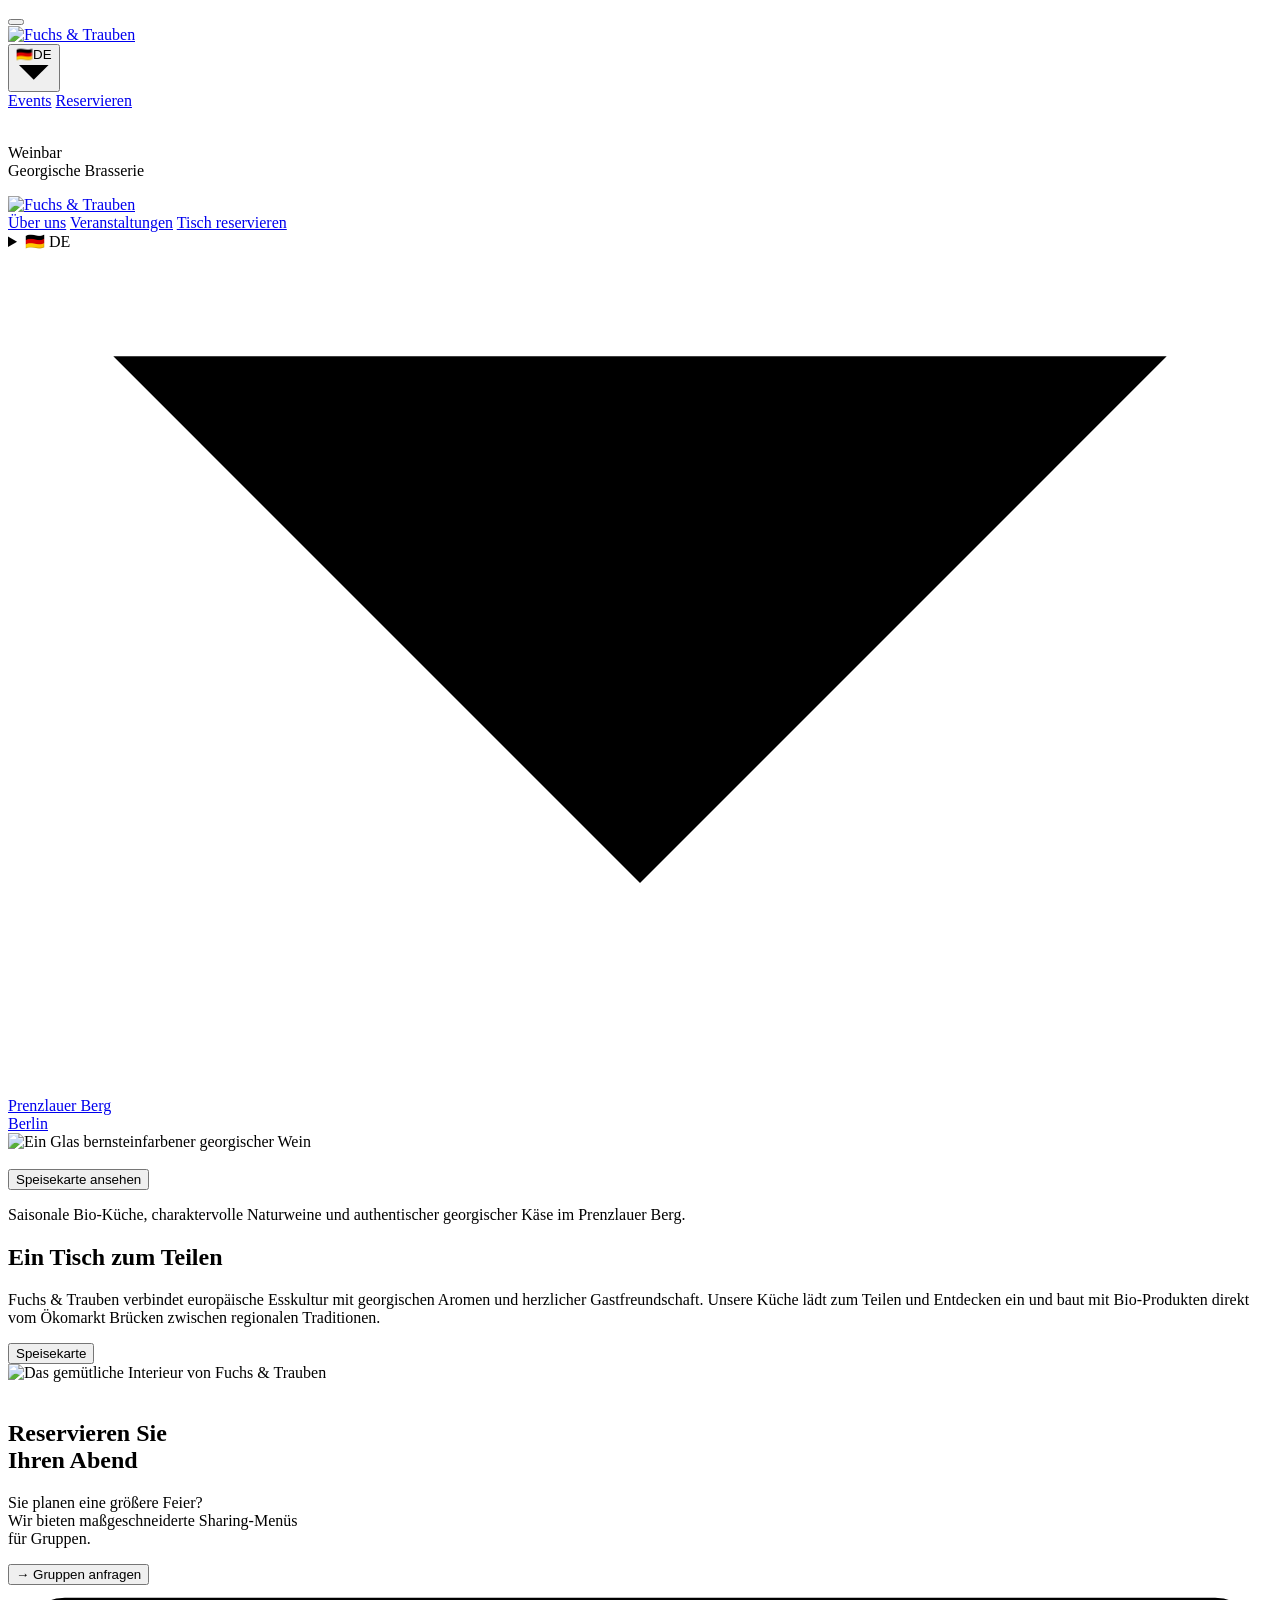
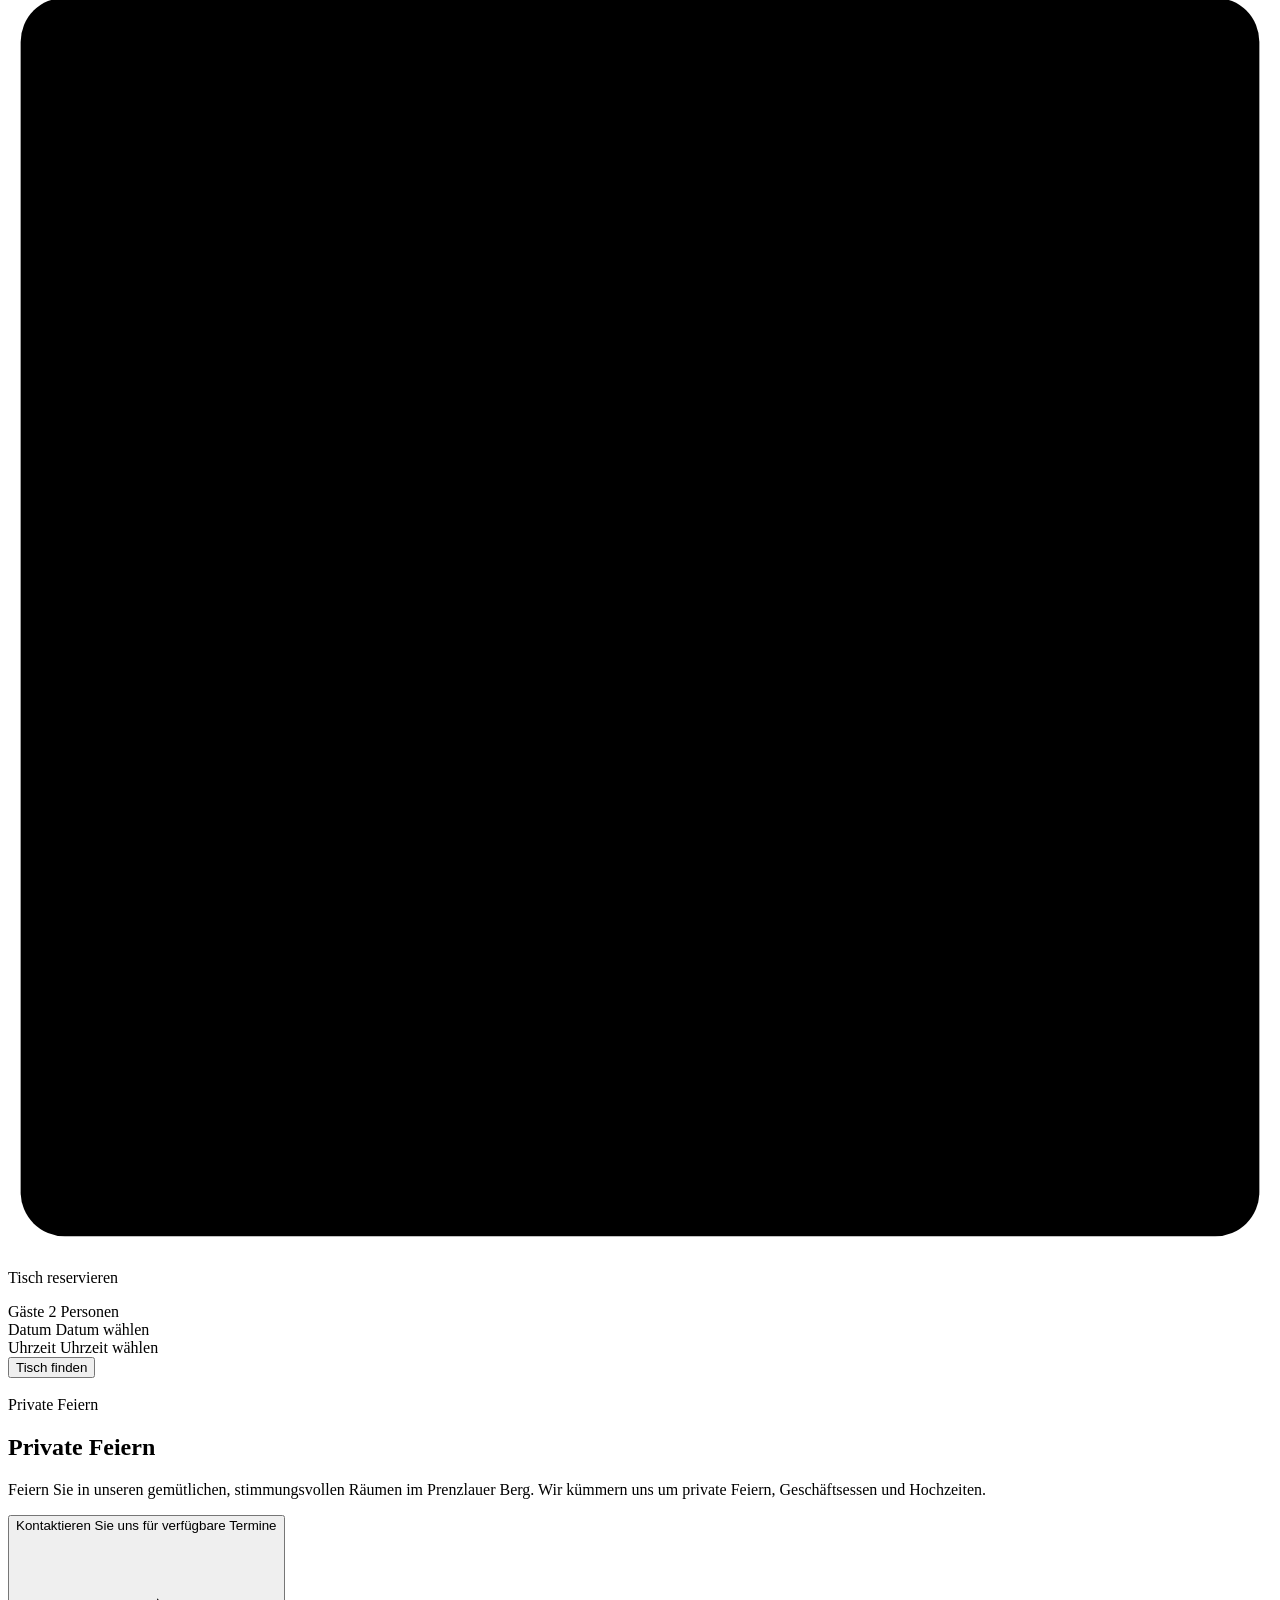
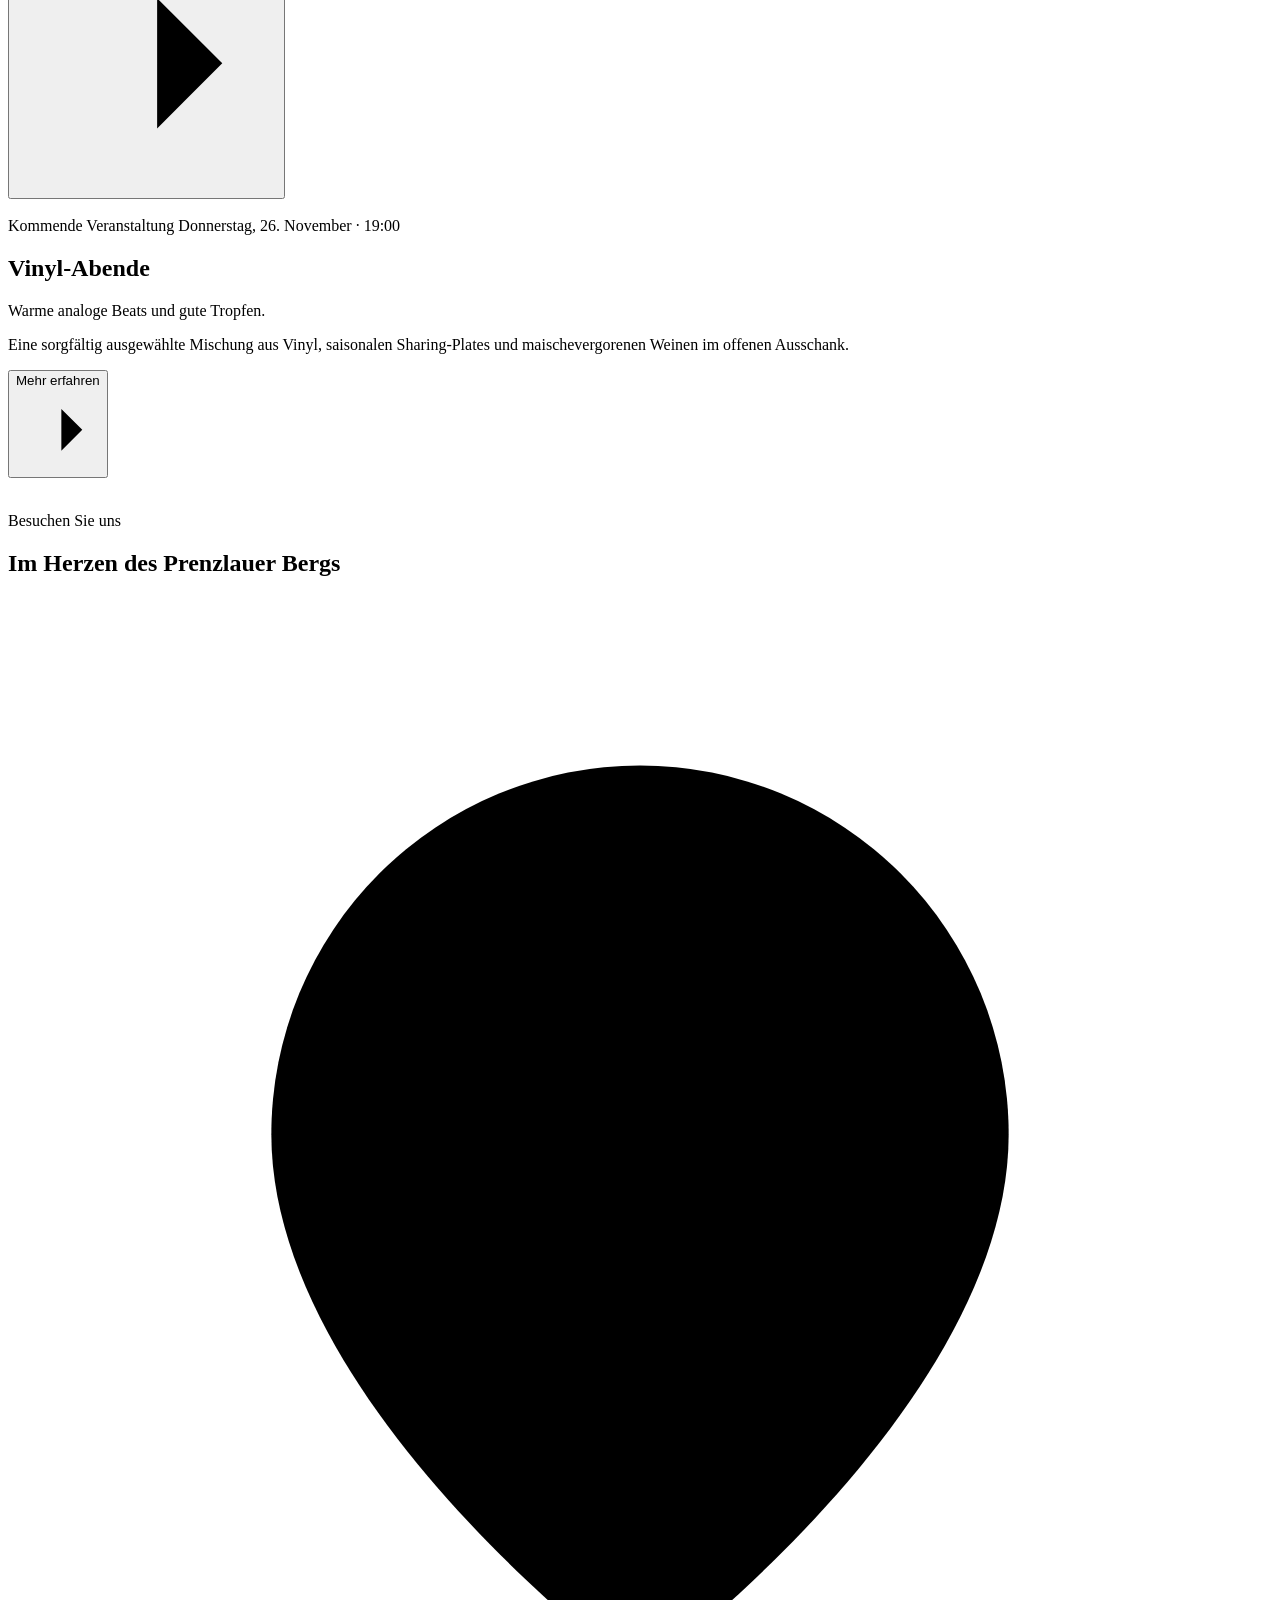
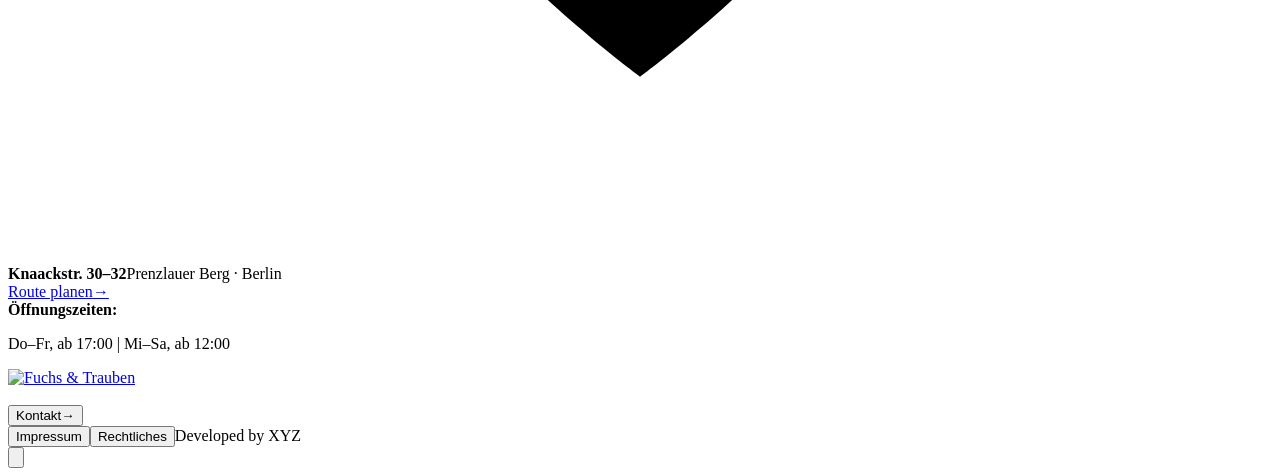
==== index.html @ 7c3573a8 "Deploy website" ====
<!DOCTYPE html><html lang="de"> <head><meta charset="utf-8"><meta name="viewport" content="width=device-width, initial-scale=1"><meta name="theme-color" content="#eeebe6"><meta name="description" content="Saisonale Bio-Küche, charaktervolle Naturweine und authentischer georgischer Käse im Prenzlauer Berg."><link rel="preconnect" href="https://fonts.googleapis.com"><link rel="preconnect" href="https://fonts.gstatic.com" crossorigin="anonymous"><link href="https://fonts.googleapis.com/css2?family=Anton&display=swap" rel="stylesheet"><title>Fuchs &amp; Trauben · Weinbar &amp; Georgische Brasserie</title><link rel="stylesheet" href="/fuchsundtrauben-public/_astro/index.CfsB6QnK.css"></head> <body>  <nav class="primary-nav" aria-label="Hauptnavigation"> <div class="nav-inner"> <div class="desktop-nav-layout"> <div class="nav-social-slot" data-nav-social></div> <div class="nav-logo-slot desktop-nav-logo-slot" data-nav-logo-desktop></div> <div class="nav-actions-slot" data-nav-actions-desktop></div> </div> <div class="mobile-nav-controls"> <div class="mobile-nav-topbar"> <button class="menu-toggle" type="button" aria-label="Navigation öffnen oder schließen" aria-expanded="false" aria-controls="mobile-menu" data-menu-toggle> <span class="menu-toggle-lines" aria-hidden="true"><span></span><span></span><span></span></span> </button> <div class="nav-logo-slot mobile-nav-logo-slot"> <a class="brand mobile-static-brand" href="/fuchsundtrauben-public/" aria-label="Fuchs &#38; Trauben Startseite"><img src="/fuchsundtrauben-public/assets/logo header.png" alt="Fuchs & Trauben"></a> </div> <button class="mobile-language-trigger" type="button" aria-label="Sprache auswählen" aria-haspopup="dialog" aria-controls="language-dialog" data-language-open> <span class="language-flag" aria-hidden="true">🇩🇪</span><span>DE</span><svg viewBox="0 0 12 8" aria-hidden="true"><path d="m1 1 5 5 5-5"></path></svg> </button> </div> <div class="mobile-nav-ctas"> <a class="pill mobile-nav-cta" href="#events" data-mobile-events>Events</a> <a class="pill pill-filled mobile-nav-cta" href="#reserve" data-mobile-booking>Reservieren</a> </div> </div> </div> <div class="mobile-menu" id="mobile-menu" data-mobile-menu hidden> <a href="#about">Über uns</a> <button class="mobile-menu-menu-button" type="button" aria-haspopup="dialog" aria-controls="menu-dialog" data-menu-open>Speisekarte</button> <a href="#location">Anfahrt</a> <a href="#contact">Öffnungszeiten &amp; Kontakt</a> <div class="mobile-menu-socials" role="group" aria-label="Social Media"> <a href="https://www.instagram.com/fuchsundtrauben/" target="_blank" rel="noreferrer" aria-label="Instagram"><img src="/fuchsundtrauben-public/assets/instagram.png" alt=""></a> <a href="https://www.facebook.com/profile.php?id=61595240783443" target="_blank" rel="noreferrer" aria-label="Facebook"><img src="/fuchsundtrauben-public/assets/facebook.png" alt=""></a> </div> </div> </nav> <dialog class="language-dialog" id="language-dialog" data-language-dialog aria-labelledby="language-dialog-title"> <div class="language-dialog-heading"> <h2 id="language-dialog-title">Sprache auswählen</h2> <button class="language-dialog-close" type="button" aria-label="Schließen" data-language-close><svg viewBox="0 0 24 24" aria-hidden="true"><path d="m6 6 12 12M18 6 6 18"></path></svg></button> </div> <div class="language-dialog-options"> <a href="/fuchsundtrauben-public/" lang="de" aria-current="page"><span class="language-flag" aria-hidden="true">🇩🇪</span><span>Deutsch</span><span class="language-check" aria-hidden="true">✓</span></a><a href="/fuchsundtrauben-public/en/" lang="en"><span class="language-flag" aria-hidden="true">🇬🇧</span><span>English</span></a> </div> </dialog> <dialog class="menu-dialog" id="menu-dialog" data-menu-dialog aria-labelledby="menu-dialog-title"> <div class="menu-dialog-heading"> <h2 id="menu-dialog-title">Unsere Speisekarte</h2> <button class="language-dialog-close" type="button" aria-label="Schließen" data-menu-close><svg viewBox="0 0 24 24" aria-hidden="true"><path d="m6 6 12 12M18 6 6 18"></path></svg></button> </div> <iframe class="menu-pdf" src="/fuchsundtrauben-public/assets/menu.pdf#toolbar=0&#38;navpanes=0&#38;view=Fit" title="Unsere Speisekarte"></iframe> </dialog> <dialog class="reservation-dialog contact-dialog" id="contact-dialog" data-contact-dialog aria-labelledby="contact-dialog-title"> <div class="reservation-dialog-heading"> <h2 id="contact-dialog-title">Kontakt aufnehmen</h2> <button class="language-dialog-close" type="button" aria-label="Schließen" data-contact-close><svg viewBox="0 0 24 24" aria-hidden="true"><path d="m6 6 12 12M18 6 6 18"></path></svg></button> </div> <div class="contact-options"> <a class="contact-option contact-option-whatsapp" href="https://wa.me/490000000000" target="_blank" rel="noreferrer" aria-label="WhatsApp — Direkt eine Nachricht senden"> <span class="contact-option-icon" aria-hidden="true"><svg viewBox="0 0 24 24"><path class="whatsapp-glyph-bubble" d="M20.4 11.7a8.4 8.4 0 0 1-12.2 7.5L4 20.3l1.2-4A8.4 8.4 0 1 1 20.4 11.7Z"></path><path class="whatsapp-glyph-phone" transform="translate(1.2 0)" d="M9.1 8.2c-.35-.42-1-.45-1.38-.07l-.61.61c-.47.47-.6 1.18-.41 1.81.82 2.72 2.96 4.86 5.68 5.68.63.19 1.34.06 1.81-.41l.61-.61c.38-.38.35-1.03-.07-1.38l-1.24-1.03c-.36-.3-.89-.28-1.23.05l-.73.73a6.3 6.3 0 0 1-2.18-2.18l.73-.73c.33-.34.35-.87.05-1.23L9.1 8.2Z"></path></svg></span> <span class="contact-option-copy"><strong>WhatsApp</strong><small>Direkt eine Nachricht senden</small></span> <span class="contact-option-arrow" aria-hidden="true">→</span> </a> <a class="contact-option contact-option-email" href="mailto:info@fuchsundtrauben.net?subject=Website-Anfrage%20%C2%B7%20Fuchs%20%26%20Trauben"> <span class="contact-option-icon" aria-hidden="true"><svg viewBox="0 0 24 24"><rect x="3.25" y="5.25" width="17.5" height="13.5" rx="1.5"></rect><path d="m4.5 7 7.5 6 7.5-6"></path></svg></span> <span class="contact-option-copy"><strong>E-Mail schreiben</strong><small>info@fuchsundtrauben.net</small></span> <span class="contact-option-arrow" aria-hidden="true">→</span> </a> <a class="contact-option contact-option-messenger" href="https://m.me/61595240783443" target="_blank" rel="noreferrer" aria-label="Messenger"> <span class="contact-option-icon" aria-hidden="true"><svg viewBox="0 0 24 24"><path d="M12 3.5c-4.7 0-8.5 3.1-8.5 7.5 0 2.3 1.2 4.4 3.2 5.8v4.2l3.7-2c.5.1 1.1.2 1.6.2 4.7 0 8.5-3.1 8.5-7.5s-3.8-8.2-8.5-8.2Z"></path><path d="m7.5 13 3.1-3.3 2.1 1.6 3.8-2.1-3.1 3.3-2.1-1.6-3.8 2.1Z"></path></svg></span> <span class="contact-option-copy"><strong>Messenger</strong><small>Nachricht über Facebook</small></span> <span class="contact-option-arrow" aria-hidden="true">→</span> </a> </div> </dialog> <dialog class="reservation-dialog booking-dialog" id="booking-dialog" data-booking-dialog aria-labelledby="booking-dialog-title"> <div class="reservation-dialog-heading"> <h2 id="booking-dialog-title">Tisch reservieren</h2> <button class="language-dialog-close" type="button" aria-label="Schließen" data-booking-close><svg viewBox="0 0 24 24" aria-hidden="true"><path d="m6 6 12 12M18 6 6 18"></path></svg></button> </div> <div class="booking-embed-placeholder"><p>Die Online-Buchung über DISH Reservation wird hier eingebunden, sobald der Zugang vorliegt.</p></div> </dialog> <dialog class="reservation-dialog legal-dialog" id="imprint-dialog" data-imprint-dialog aria-labelledby="imprint-dialog-title"> <div class="reservation-dialog-heading"> <h2 id="imprint-dialog-title">Impressum</h2> <button class="language-dialog-close" type="button" aria-label="Schließen" data-imprint-close><svg viewBox="0 0 24 24" aria-hidden="true"><path d="m6 6 12 12M18 6 6 18"></path></svg></button> </div> <div class="legal-dialog-content"><p>Fuchs &amp; Trauben · Knaackstraße 30–32 · Prenzlauer Berg · Berlin · info@fuchsundtrauben.net. Angaben zu Betreiber, Rechtsform und Vertretungsberechtigten müssen vor Veröffentlichung ergänzt werden.</p></div> </dialog> <dialog class="reservation-dialog legal-dialog" id="privacy-dialog" data-privacy-dialog aria-labelledby="privacy-dialog-title"> <div class="reservation-dialog-heading"> <h2 id="privacy-dialog-title">Datenschutzhinweise</h2> <button class="language-dialog-close" type="button" aria-label="Schließen" data-privacy-close><svg viewBox="0 0 24 24" aria-hidden="true"><path d="m6 6 12 12M18 6 6 18"></path></svg></button> </div> <div class="legal-dialog-content"><p>Diese Datenschutzhinweise sind noch nicht vollständig. Vor Veröffentlichung müssen die tatsächlichen Angaben zu Hosting, Server-Protokollen, Kontaktmöglichkeiten, Speicherdauer und Empfängern ergänzt werden.</p></div> </dialog> <dialog class="reservation-dialog event-dialog" id="vinyl-dialog" data-vinyl-dialog aria-labelledby="vinyl-dialog-title"> <div class="reservation-dialog-heading"> <h2 id="vinyl-dialog-title">Vinyl-Abende</h2> <button class="language-dialog-close" type="button" aria-label="Schließen" data-vinyl-close><svg viewBox="0 0 24 24" aria-hidden="true"><path d="m6 6 12 12M18 6 6 18"></path></svg></button> </div> <div class="event-dialog-content"> <div class="event-gallery" data-event-gallery role="region" aria-label="Eventfotos"> <div class="event-gallery-track" data-event-gallery-track> <div class="event-gallery-slide" data-event-slide><img src="/fuchsundtrauben-public/assets/vinyl.png" alt="Vinyl-Abende 1"></div><div class="event-gallery-slide" data-event-slide><img src="/fuchsundtrauben-public/assets/vinyl.png" alt="Vinyl-Abende 2"></div><div class="event-gallery-slide" data-event-slide><img src="/fuchsundtrauben-public/assets/vinyl.png" alt="Vinyl-Abende 3"></div> </div> <button class="event-gallery-arrow event-gallery-previous" type="button" aria-label="Vorheriges Foto" data-gallery-previous><svg viewBox="0 0 24 24" aria-hidden="true"><path d="m15 5-7 7 7 7"></path></svg></button> <button class="event-gallery-arrow event-gallery-next" type="button" aria-label="Nächstes Foto" data-gallery-next><svg viewBox="0 0 24 24" aria-hidden="true"><path d="m9 5 7 7-7 7"></path></svg></button> <div class="event-gallery-dots" role="group" aria-label="Eventfotos"> <button type="button" aria-label="Eventfotos 1" aria-current="true" data-gallery-dot="0"></button><button type="button" aria-label="Eventfotos 2" aria-current="false" data-gallery-dot="1"></button><button type="button" aria-label="Eventfotos 3" aria-current="false" data-gallery-dot="2"></button> </div> </div> <div class="event-dialog-copy"><p class="event-kicker">Warme analoge Beats und gute Tropfen.</p><p class="event-dialog-date">Donnerstag, 26. November · 19:00</p><p>Eine sorgfältig ausgewählte Mischung aus Vinyl, saisonalen Sharing-Plates und maischevergorenen Weinen im offenen Ausschank.</p><p>Ein Abend mit Schallplatten, georgischer Gastfreundschaft und saisonalen Gerichten.</p></div> </div> </dialog><header class="site-header"> <div class="header-social"> <div class="social-links" data-social-links> <a href="https://www.instagram.com/fuchsundtrauben/" target="_blank" rel="noreferrer" aria-label="Instagram"><img src="/fuchsundtrauben-public/assets/instagram.png" alt=""></a> <a href="https://www.facebook.com/profile.php?id=61595240783443" target="_blank" rel="noreferrer" aria-label="Facebook"><img src="/fuchsundtrauben-public/assets/facebook.png" alt=""></a> </div> <p>Weinbar<br>Georgische Brasserie</p> </div> <div class="brand-home-slot" data-brand-home> <a class="brand" href="/fuchsundtrauben-public/" aria-label="Fuchs &#38; Trauben Startseite" data-moving-logo><img src="/fuchsundtrauben-public/assets/logo header.png" alt="Fuchs & Trauben"></a> </div> <div class="header-nav-actions" data-header-actions> <div class="desktop-nav-links"> <a class="pill" href="#about">Über uns</a> <a class="pill" href="#events">Veranstaltungen</a> <a class="pill pill-filled" href="#reserve">Tisch reservieren</a> </div> <details class="language-dropdown" data-language-dropdown> <summary aria-label="Sprache auswählen"> <span class="language-flag" aria-hidden="true">🇩🇪</span> <span>DE</span> <svg viewBox="0 0 12 8" aria-hidden="true"><path d="m1 1 5 5 5-5"></path></svg> </summary> <div class="language-dropdown-menu"> <a href="/fuchsundtrauben-public/" lang="de" aria-current="page"><span class="language-flag" aria-hidden="true">🇩🇪</span><span>Deutsch</span><span class="language-check" aria-hidden="true">✓</span></a><a href="/fuchsundtrauben-public/en/" lang="en"><span class="language-flag" aria-hidden="true">🇬🇧</span><span>English</span></a> </div> </details> </div> <a class="header-address" href="#location" aria-label="Anfahrt">Prenzlauer Berg<br>Berlin</a> </header> <main> <section class="hero" aria-label="Ein Glas georgischer Wein"> <img class="hero-photo" src="/fuchsundtrauben-public/assets/wine-header.gif" alt="Ein Glas bernsteinfarbener georgischer Wein"> <div class="hero-mark" data-hero-mark aria-hidden="true"><img src="/fuchsundtrauben-public/assets/fuchs.gif" alt=""></div> <div class="hero-content" data-hero-content> <button class="hero-menu-link" type="button" aria-haspopup="dialog" aria-controls="menu-dialog" data-menu-open>Speisekarte ansehen</button> </div> </section> <section class="intro section-wrap" id="about" data-intro> <div class="intro-copy" data-intro-copy><p class="eyebrow">Saisonale Bio-Küche, charaktervolle Naturweine und authentischer georgischer Käse im Prenzlauer Berg.</p><h1>Ein Tisch zum Teilen</h1><p>Fuchs &amp; Trauben verbindet europäische Esskultur mit georgischen Aromen und herzlicher Gastfreundschaft. Unsere Küche lädt zum Teilen und Entdecken ein und baut mit Bio-Produkten direkt vom Ökomarkt Brücken zwischen regionalen Traditionen.</p><button class="pill download" type="button" aria-haspopup="dialog" aria-controls="menu-dialog" data-menu-open><img src="/fuchsundtrauben-public/assets/download.png" alt="">Speisekarte</button></div> <div class="intro-photo-frame"><img class="intro-photo" data-intro-photo src="/fuchsundtrauben-public/assets/photo2.png" alt="Das gemütliche Interieur von Fuchs &#38; Trauben"></div> </section> <section class="reservation section-wrap" id="reserve" data-reservation> <div class="reserve-copy" data-reserve-copy><img class="ornament" data-paint-ornament src="/fuchsundtrauben-public/assets/ornament.png" alt=""><h2>Reservieren Sie<br>Ihren Abend</h2><p>Sie planen eine größere Feier?<br>Wir bieten maßgeschneiderte Sharing-Menüs<br>für Gruppen.</p><button class="group-enquiry" type="button" aria-haspopup="dialog" aria-controls="contact-dialog" data-contact-open>→ Gruppen anfragen</button><img class="ornament" data-paint-ornament src="/fuchsundtrauben-public/assets/ornament.png" alt=""></div> <div class="reserve-card" data-reserve-card> <svg class="reserve-card-outline" viewBox="0 0 100 100" preserveAspectRatio="none" aria-hidden="true"><rect x="1" y="1" width="98" height="98" rx="3.5" pathLength="100" data-reserve-outline></rect></svg> <p>Tisch reservieren</p><div class="booking-row"><span>Gäste</span><span><img src="/fuchsundtrauben-public/assets/guests.png" alt=""> 2 Personen</span></div><div class="booking-row"><span>Datum</span><span><img src="/fuchsundtrauben-public/assets/calendar.png" alt=""> Datum wählen</span></div><div class="booking-row"><span>Uhrzeit</span><span><img src="/fuchsundtrauben-public/assets/time.png" alt=""> Uhrzeit wählen</span></div><button class="pill pill-filled reservation-action" type="button" aria-haspopup="dialog" aria-controls="booking-dialog" data-booking-open>Tisch finden</button> </div> </section> <section class="events" id="events"> <article class="event-card event-card-private" data-event-card> <img class="event-image" data-event-image src="/fuchsundtrauben-public/assets/private events.png" alt=""> <div class="event-copy" data-event-copy> <div class="event-meta"> <span class="event-kind">Private Feiern</span>  </div> <h2>Private Feiern</h2>  <p class="event-description">Feiern Sie in unseren gemütlichen, stimmungsvollen Räumen im Prenzlauer Berg. Wir kümmern uns um private Feiern, Geschäftsessen und Hochzeiten.</p> <button class="event-card-action" type="button" aria-haspopup="dialog" aria-controls="contact-dialog" data-contact-open>Kontaktieren Sie uns für verfügbare Termine<span aria-hidden="true"><svg viewBox="0 0 24 24"><path d="M4 12h15m-6-6 6 6-6 6"></path></svg></span></button> </div> </article><article class="event-card event-card-upcoming" data-event-card> <img class="event-image" data-event-image src="/fuchsundtrauben-public/assets/vinyl.png" alt=""> <div class="event-copy" data-event-copy> <div class="event-meta"> <span class="event-kind">Kommende Veranstaltung</span> <span class="event-date">Donnerstag, 26. November · 19:00</span> </div> <h2>Vinyl-Abende</h2> <p class="event-subtitle">Warme analoge Beats und gute Tropfen.</p> <p class="event-description">Eine sorgfältig ausgewählte Mischung aus Vinyl, saisonalen Sharing-Plates und maischevergorenen Weinen im offenen Ausschank.</p> <button class="event-card-action" type="button" aria-haspopup="dialog" aria-controls="vinyl-dialog" data-vinyl-open>Mehr erfahren<span aria-hidden="true"><svg viewBox="0 0 24 24"><path d="M4 12h15m-6-6 6 6-6 6"></path></svg></span></button> </div> </article> </section> <div class="ornament-divider-wrap" aria-hidden="true"> <img class="ornament ornament-divider" data-paint-divider src="/fuchsundtrauben-public/assets/ornament.png" alt=""> </div> <section class="location section-wrap" id="location" data-location> <div class="location-copy" data-location-copy> <p class="eyebrow">Besuchen Sie uns</p> <h2>Im Herzen des Prenzlauer Bergs</h2> </div> <div class="location-card" data-location-card> <span class="location-symbol" aria-hidden="true"><svg viewBox="0 0 24 24"><path d="M19 10.2c0 5.2-7 10.3-7 10.3S5 15.4 5 10.2a7 7 0 1 1 14 0Z"></path><circle cx="12" cy="10" r="2.3"></circle></svg></span> <div class="location-address"><strong>Knaackstr. 30–32</strong><span>Prenzlauer Berg · Berlin</span></div> <a class="pill pill-filled location-directions" href="https://maps.app.goo.gl/gK7LkXh8uoHHVjGL7" target="_blank" rel="noreferrer">Route planen<span aria-hidden="true">→</span></a> </div> </section> </main> <footer id="contact"> <div class="footer-hours"><strong>Öffnungszeiten:</strong><p>Do–Fr, ab 17:00 | Mi–Sa, ab 12:00</p></div> <a class="footer-brand" href="/fuchsundtrauben-public/" aria-label="Fuchs &#38; Trauben Startseite"><img src="/fuchsundtrauben-public/assets/logo footer.png" alt="Fuchs & Trauben"></a> <div class="footer-social-contact"><div><a href="https://www.instagram.com/fuchsundtrauben/" target="_blank" rel="noreferrer" aria-label="Instagram"><img src="/fuchsundtrauben-public/assets/instagram.png" alt=""></a><a href="https://www.facebook.com/profile.php?id=61595240783443" target="_blank" rel="noreferrer" aria-label="Facebook"><img src="/fuchsundtrauben-public/assets/facebook.png" alt=""></a></div><button class="footer-contact-link" type="button" aria-haspopup="dialog" aria-controls="contact-dialog" data-contact-open>Kontakt<span aria-hidden="true">→</span></button></div> <div class="footer-legal"><button type="button" data-imprint-open>Impressum</button><button type="button" data-privacy-open>Rechtliches</button><span>Developed by XYZ</span></div> </footer> <button class="floating-contact" type="button" aria-label="Kontakt aufnehmen" title="Kontakt aufnehmen" aria-haspopup="dialog" aria-controls="contact-dialog" data-contact-open data-floating-contact> <svg viewBox="0 0 24 24" aria-hidden="true"><path d="M20.5 11.5a8.4 8.4 0 0 1-12.2 7.3L4 20l1.2-4A8.4 8.4 0 1 1 20.5 11.5Z"></path><path d="M8 11.5h.01M12 11.5h.01M16 11.5h.01"></path></svg> </button> <script type="module" src="/fuchsundtrauben-public/_astro/HomePage.astro_astro_type_script_index_0_lang.Dm-VnGla.js"></script>  <script type="module" src="/fuchsundtrauben-public/_astro/BaseLayout.astro_astro_type_script_index_0_lang.DtLkhBNC.js"></script> </body> </html>
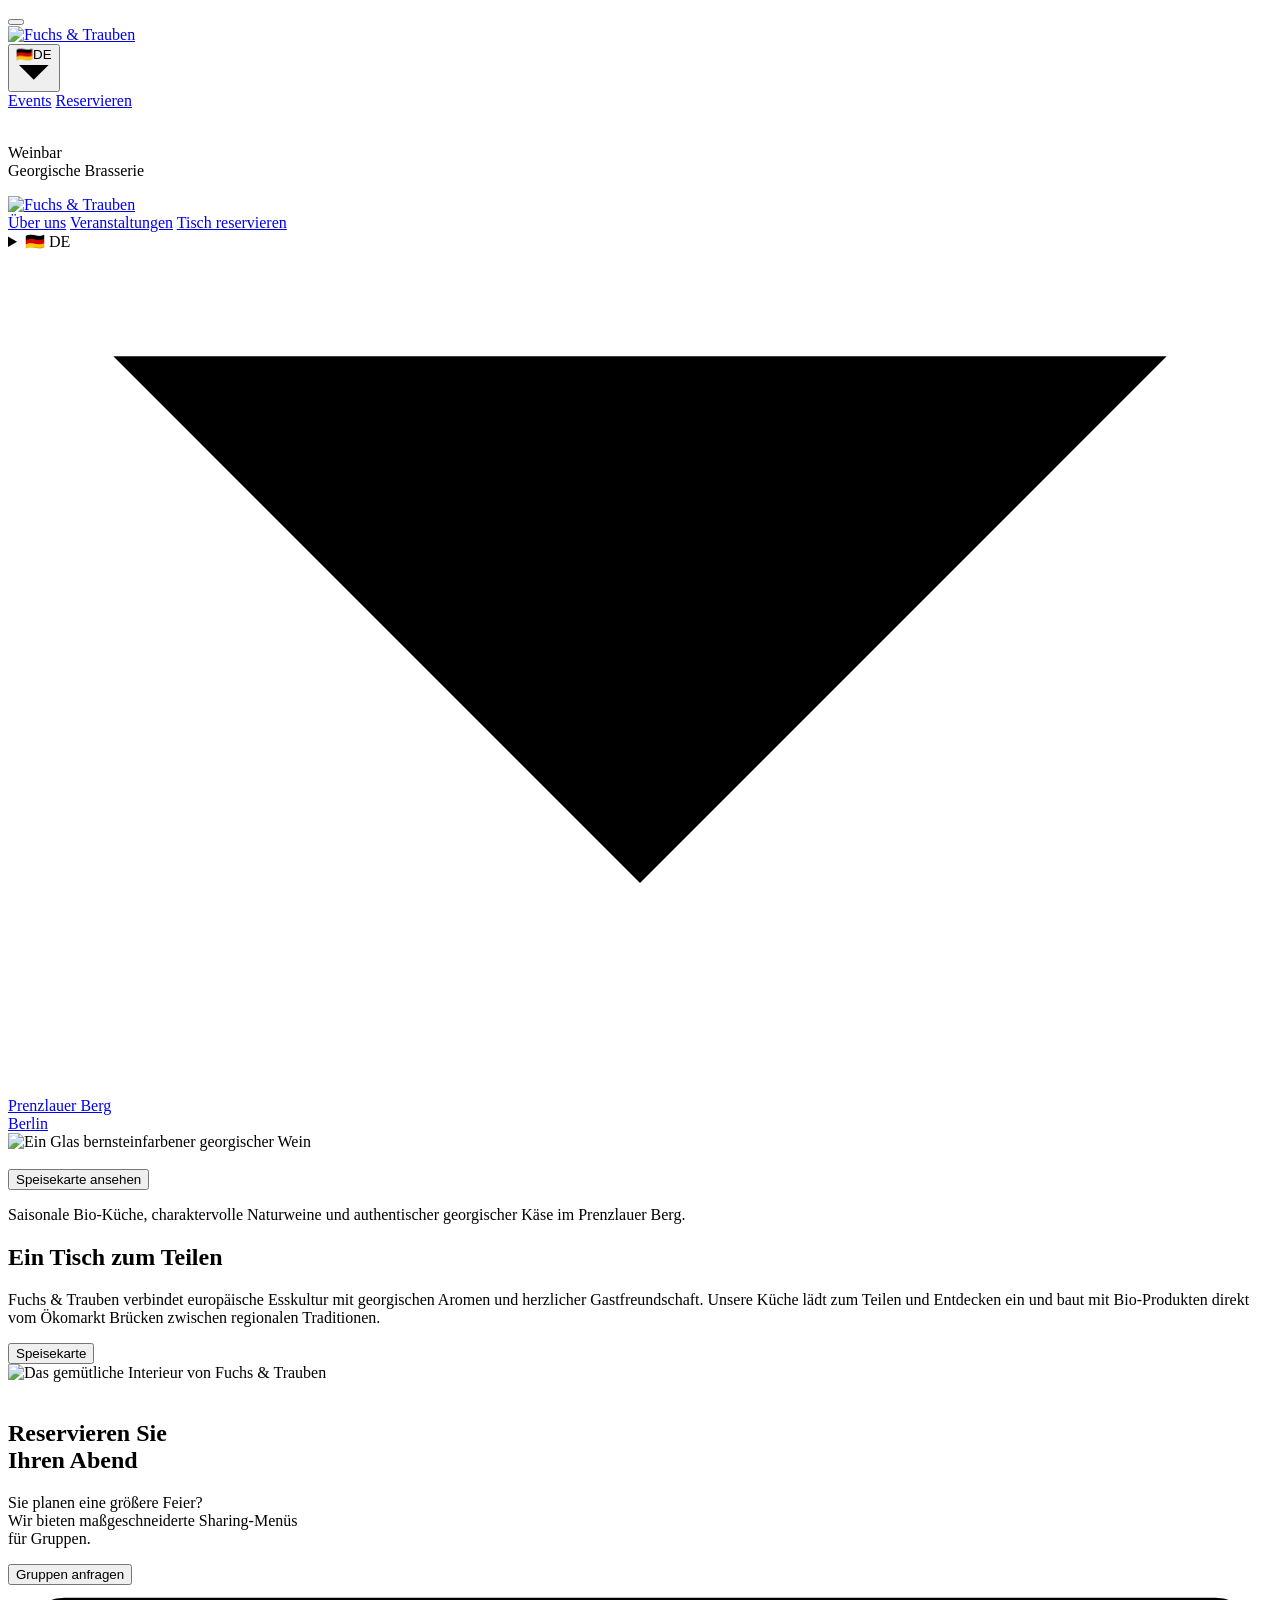
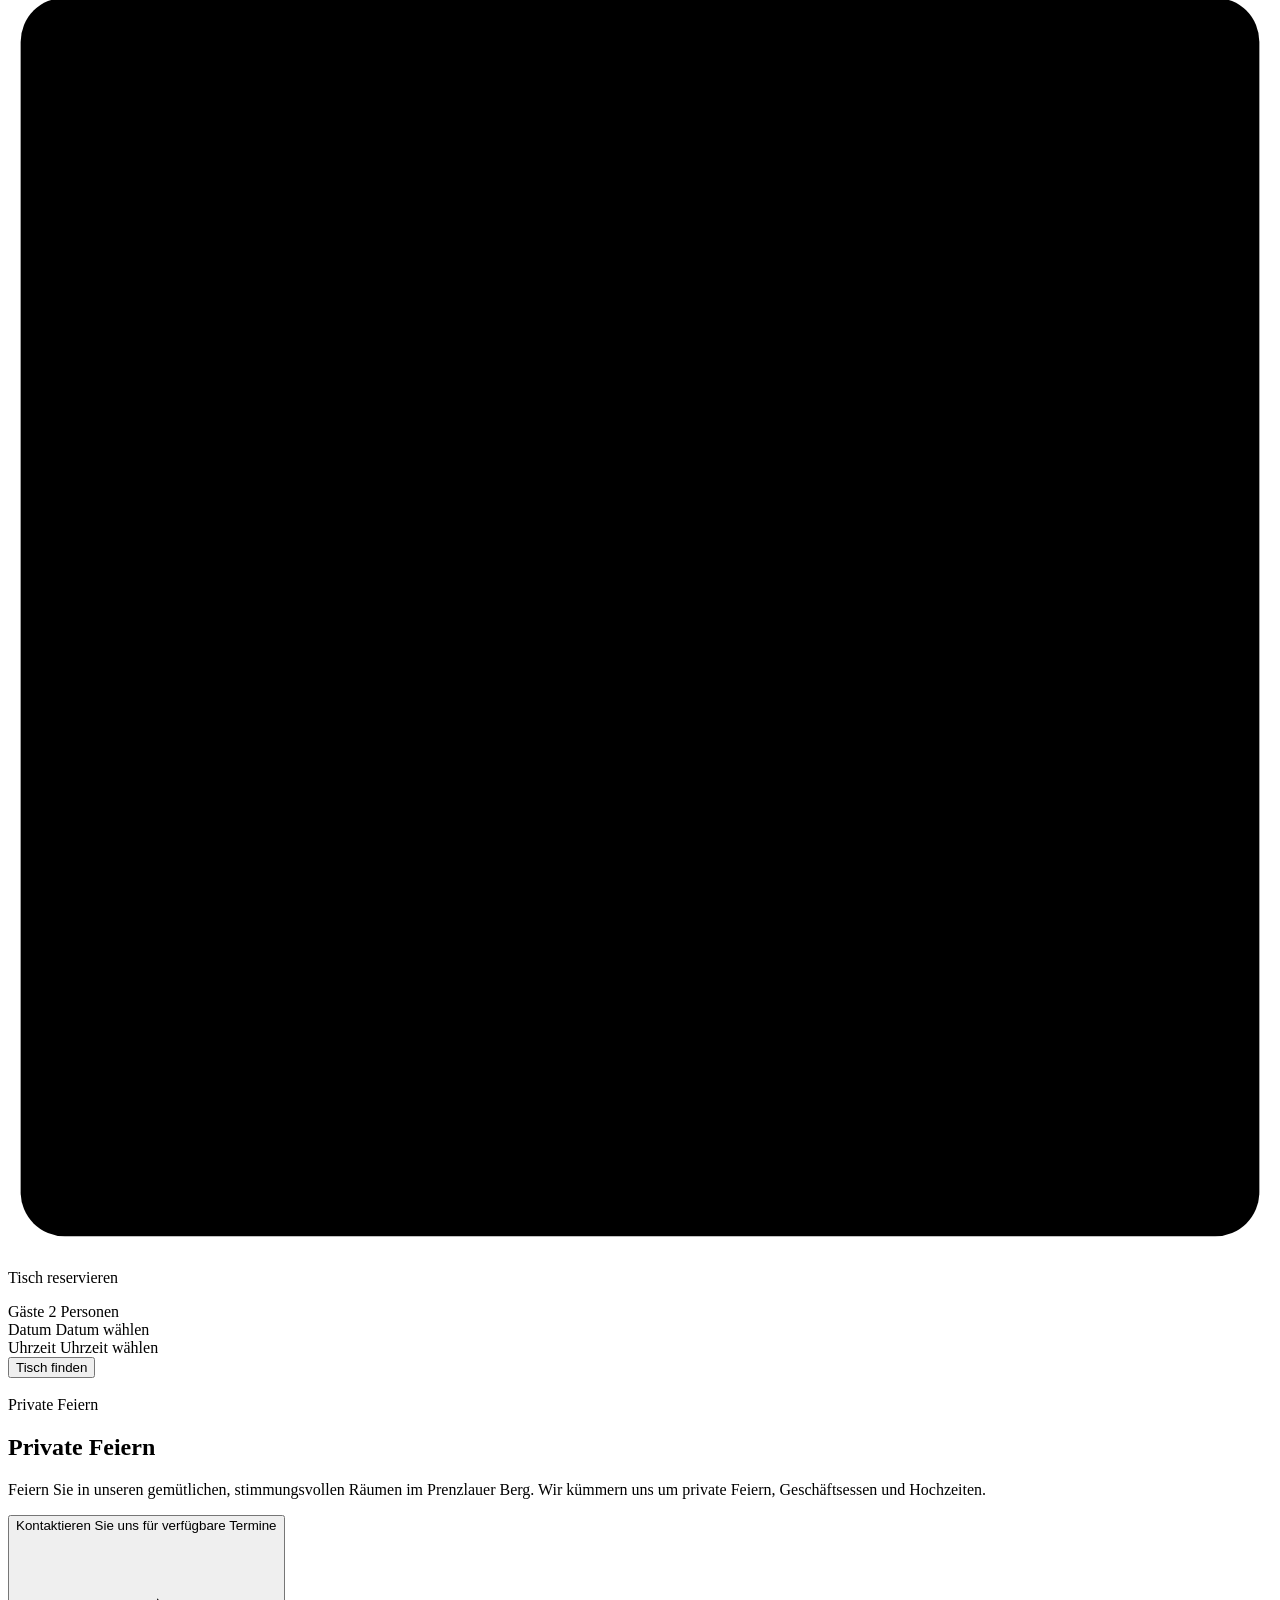
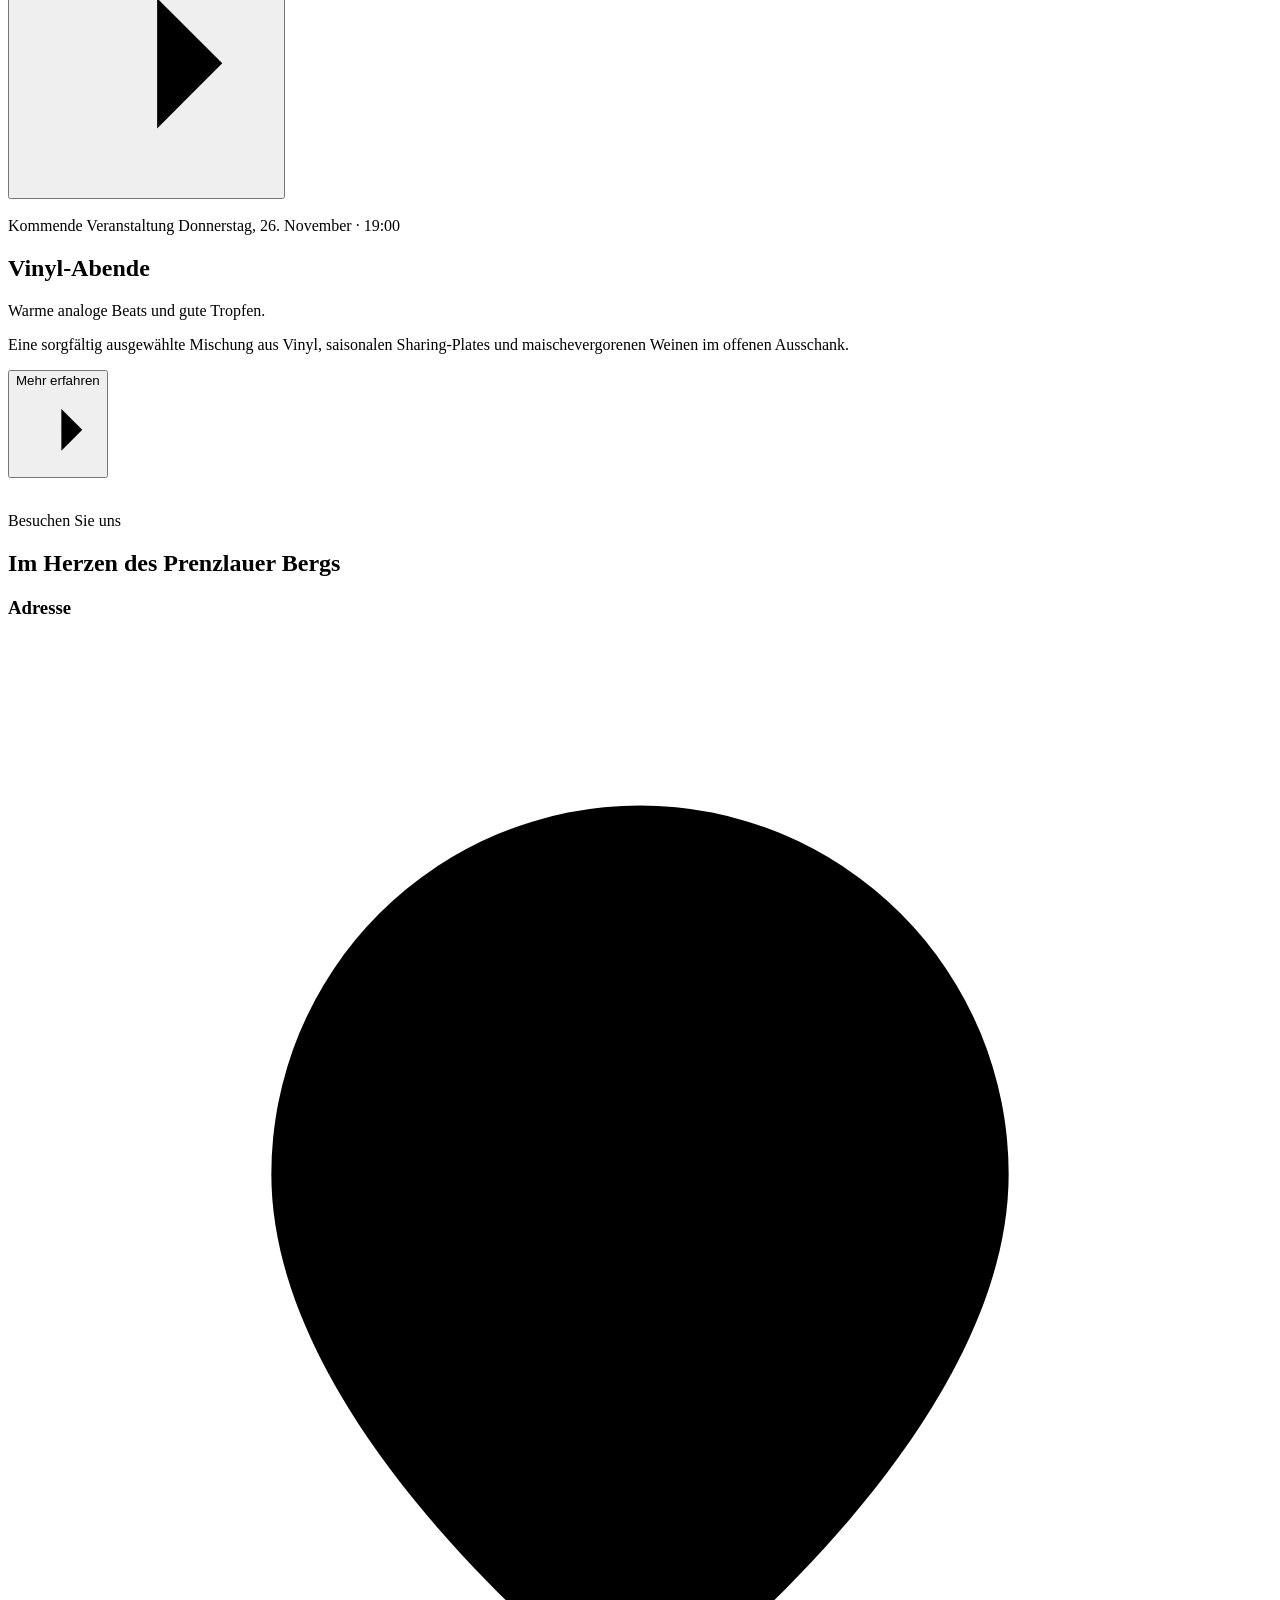
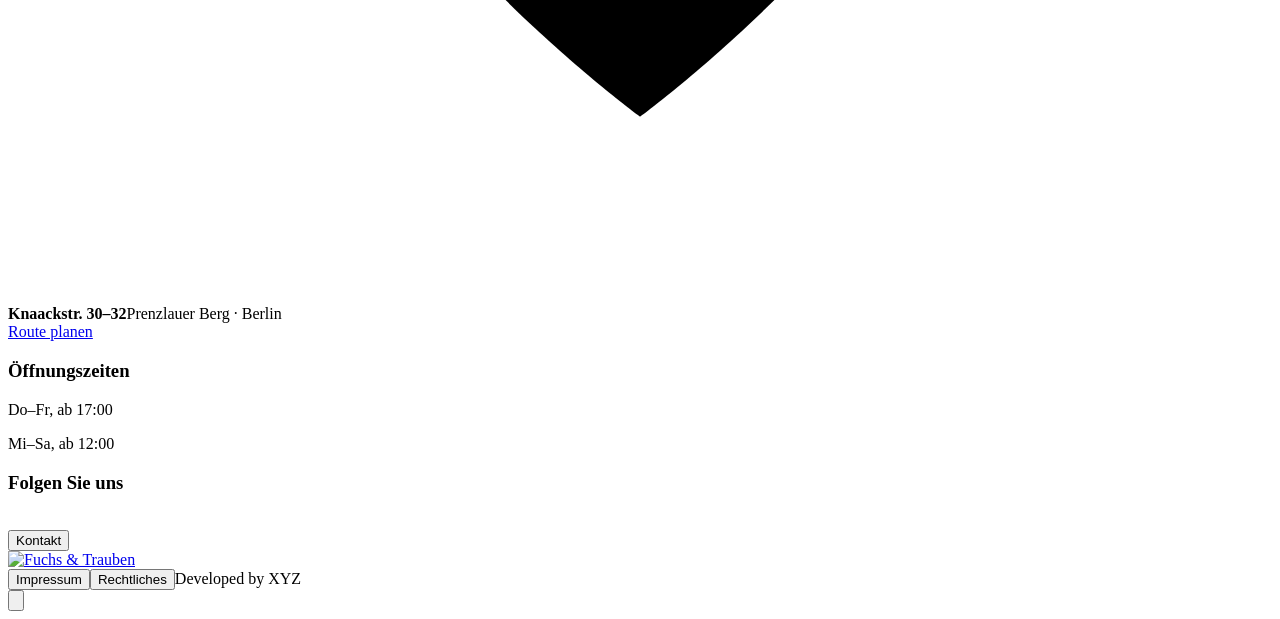
==== commit 8ba888d3: "Deploy website" ====
--- a/index.html
+++ b/index.html
@@ -1 +1 @@
-<!DOCTYPE html><html lang="de"> <head><meta charset="utf-8"><meta name="viewport" content="width=device-width, initial-scale=1"><meta name="theme-color" content="#eeebe6"><meta name="description" content="Saisonale Bio-Küche, charaktervolle Naturweine und authentischer georgischer Käse im Prenzlauer Berg."><link rel="preconnect" href="https://fonts.googleapis.com"><link rel="preconnect" href="https://fonts.gstatic.com" crossorigin="anonymous"><link href="https://fonts.googleapis.com/css2?family=Anton&display=swap" rel="stylesheet"><title>Fuchs &amp; Trauben · Weinbar &amp; Georgische Brasserie</title><link rel="stylesheet" href="/fuchsundtrauben-public/_astro/index.CfsB6QnK.css"></head> <body>  <nav class="primary-nav" aria-label="Hauptnavigation"> <div class="nav-inner"> <div class="desktop-nav-layout"> <div class="nav-social-slot" data-nav-social></div> <div class="nav-logo-slot desktop-nav-logo-slot" data-nav-logo-desktop></div> <div class="nav-actions-slot" data-nav-actions-desktop></div> </div> <div class="mobile-nav-controls"> <div class="mobile-nav-topbar"> <button class="menu-toggle" type="button" aria-label="Navigation öffnen oder schließen" aria-expanded="false" aria-controls="mobile-menu" data-menu-toggle> <span class="menu-toggle-lines" aria-hidden="true"><span></span><span></span><span></span></span> </button> <div class="nav-logo-slot mobile-nav-logo-slot"> <a class="brand mobile-static-brand" href="/fuchsundtrauben-public/" aria-label="Fuchs &#38; Trauben Startseite"><img src="/fuchsundtrauben-public/assets/logo header.png" alt="Fuchs & Trauben"></a> </div> <button class="mobile-language-trigger" type="button" aria-label="Sprache auswählen" aria-haspopup="dialog" aria-controls="language-dialog" data-language-open> <span class="language-flag" aria-hidden="true">🇩🇪</span><span>DE</span><svg viewBox="0 0 12 8" aria-hidden="true"><path d="m1 1 5 5 5-5"></path></svg> </button> </div> <div class="mobile-nav-ctas"> <a class="pill mobile-nav-cta" href="#events" data-mobile-events>Events</a> <a class="pill pill-filled mobile-nav-cta" href="#reserve" data-mobile-booking>Reservieren</a> </div> </div> </div> <div class="mobile-menu" id="mobile-menu" data-mobile-menu hidden> <a href="#about">Über uns</a> <button class="mobile-menu-menu-button" type="button" aria-haspopup="dialog" aria-controls="menu-dialog" data-menu-open>Speisekarte</button> <a href="#location">Anfahrt</a> <a href="#contact">Öffnungszeiten &amp; Kontakt</a> <div class="mobile-menu-socials" role="group" aria-label="Social Media"> <a href="https://www.instagram.com/fuchsundtrauben/" target="_blank" rel="noreferrer" aria-label="Instagram"><img src="/fuchsundtrauben-public/assets/instagram.png" alt=""></a> <a href="https://www.facebook.com/profile.php?id=61595240783443" target="_blank" rel="noreferrer" aria-label="Facebook"><img src="/fuchsundtrauben-public/assets/facebook.png" alt=""></a> </div> </div> </nav> <dialog class="language-dialog" id="language-dialog" data-language-dialog aria-labelledby="language-dialog-title"> <div class="language-dialog-heading"> <h2 id="language-dialog-title">Sprache auswählen</h2> <button class="language-dialog-close" type="button" aria-label="Schließen" data-language-close><svg viewBox="0 0 24 24" aria-hidden="true"><path d="m6 6 12 12M18 6 6 18"></path></svg></button> </div> <div class="language-dialog-options"> <a href="/fuchsundtrauben-public/" lang="de" aria-current="page"><span class="language-flag" aria-hidden="true">🇩🇪</span><span>Deutsch</span><span class="language-check" aria-hidden="true">✓</span></a><a href="/fuchsundtrauben-public/en/" lang="en"><span class="language-flag" aria-hidden="true">🇬🇧</span><span>English</span></a> </div> </dialog> <dialog class="menu-dialog" id="menu-dialog" data-menu-dialog aria-labelledby="menu-dialog-title"> <div class="menu-dialog-heading"> <h2 id="menu-dialog-title">Unsere Speisekarte</h2> <button class="language-dialog-close" type="button" aria-label="Schließen" data-menu-close><svg viewBox="0 0 24 24" aria-hidden="true"><path d="m6 6 12 12M18 6 6 18"></path></svg></button> </div> <iframe class="menu-pdf" src="/fuchsundtrauben-public/assets/menu.pdf#toolbar=0&#38;navpanes=0&#38;view=Fit" title="Unsere Speisekarte"></iframe> </dialog> <dialog class="reservation-dialog contact-dialog" id="contact-dialog" data-contact-dialog aria-labelledby="contact-dialog-title"> <div class="reservation-dialog-heading"> <h2 id="contact-dialog-title">Kontakt aufnehmen</h2> <button class="language-dialog-close" type="button" aria-label="Schließen" data-contact-close><svg viewBox="0 0 24 24" aria-hidden="true"><path d="m6 6 12 12M18 6 6 18"></path></svg></button> </div> <div class="contact-options"> <a class="contact-option contact-option-whatsapp" href="https://wa.me/490000000000" target="_blank" rel="noreferrer" aria-label="WhatsApp — Direkt eine Nachricht senden"> <span class="contact-option-icon" aria-hidden="true"><svg viewBox="0 0 24 24"><path class="whatsapp-glyph-bubble" d="M20.4 11.7a8.4 8.4 0 0 1-12.2 7.5L4 20.3l1.2-4A8.4 8.4 0 1 1 20.4 11.7Z"></path><path class="whatsapp-glyph-phone" transform="translate(1.2 0)" d="M9.1 8.2c-.35-.42-1-.45-1.38-.07l-.61.61c-.47.47-.6 1.18-.41 1.81.82 2.72 2.96 4.86 5.68 5.68.63.19 1.34.06 1.81-.41l.61-.61c.38-.38.35-1.03-.07-1.38l-1.24-1.03c-.36-.3-.89-.28-1.23.05l-.73.73a6.3 6.3 0 0 1-2.18-2.18l.73-.73c.33-.34.35-.87.05-1.23L9.1 8.2Z"></path></svg></span> <span class="contact-option-copy"><strong>WhatsApp</strong><small>Direkt eine Nachricht senden</small></span> <span class="contact-option-arrow" aria-hidden="true">→</span> </a> <a class="contact-option contact-option-email" href="mailto:info@fuchsundtrauben.net?subject=Website-Anfrage%20%C2%B7%20Fuchs%20%26%20Trauben"> <span class="contact-option-icon" aria-hidden="true"><svg viewBox="0 0 24 24"><rect x="3.25" y="5.25" width="17.5" height="13.5" rx="1.5"></rect><path d="m4.5 7 7.5 6 7.5-6"></path></svg></span> <span class="contact-option-copy"><strong>E-Mail schreiben</strong><small>info@fuchsundtrauben.net</small></span> <span class="contact-option-arrow" aria-hidden="true">→</span> </a> <a class="contact-option contact-option-messenger" href="https://m.me/61595240783443" target="_blank" rel="noreferrer" aria-label="Messenger"> <span class="contact-option-icon" aria-hidden="true"><svg viewBox="0 0 24 24"><path d="M12 3.5c-4.7 0-8.5 3.1-8.5 7.5 0 2.3 1.2 4.4 3.2 5.8v4.2l3.7-2c.5.1 1.1.2 1.6.2 4.7 0 8.5-3.1 8.5-7.5s-3.8-8.2-8.5-8.2Z"></path><path d="m7.5 13 3.1-3.3 2.1 1.6 3.8-2.1-3.1 3.3-2.1-1.6-3.8 2.1Z"></path></svg></span> <span class="contact-option-copy"><strong>Messenger</strong><small>Nachricht über Facebook</small></span> <span class="contact-option-arrow" aria-hidden="true">→</span> </a> </div> </dialog> <dialog class="reservation-dialog booking-dialog" id="booking-dialog" data-booking-dialog aria-labelledby="booking-dialog-title"> <div class="reservation-dialog-heading"> <h2 id="booking-dialog-title">Tisch reservieren</h2> <button class="language-dialog-close" type="button" aria-label="Schließen" data-booking-close><svg viewBox="0 0 24 24" aria-hidden="true"><path d="m6 6 12 12M18 6 6 18"></path></svg></button> </div> <div class="booking-embed-placeholder"><p>Die Online-Buchung über DISH Reservation wird hier eingebunden, sobald der Zugang vorliegt.</p></div> </dialog> <dialog class="reservation-dialog legal-dialog" id="imprint-dialog" data-imprint-dialog aria-labelledby="imprint-dialog-title"> <div class="reservation-dialog-heading"> <h2 id="imprint-dialog-title">Impressum</h2> <button class="language-dialog-close" type="button" aria-label="Schließen" data-imprint-close><svg viewBox="0 0 24 24" aria-hidden="true"><path d="m6 6 12 12M18 6 6 18"></path></svg></button> </div> <div class="legal-dialog-content"><p>Fuchs &amp; Trauben · Knaackstraße 30–32 · Prenzlauer Berg · Berlin · info@fuchsundtrauben.net. Angaben zu Betreiber, Rechtsform und Vertretungsberechtigten müssen vor Veröffentlichung ergänzt werden.</p></div> </dialog> <dialog class="reservation-dialog legal-dialog" id="privacy-dialog" data-privacy-dialog aria-labelledby="privacy-dialog-title"> <div class="reservation-dialog-heading"> <h2 id="privacy-dialog-title">Datenschutzhinweise</h2> <button class="language-dialog-close" type="button" aria-label="Schließen" data-privacy-close><svg viewBox="0 0 24 24" aria-hidden="true"><path d="m6 6 12 12M18 6 6 18"></path></svg></button> </div> <div class="legal-dialog-content"><p>Diese Datenschutzhinweise sind noch nicht vollständig. Vor Veröffentlichung müssen die tatsächlichen Angaben zu Hosting, Server-Protokollen, Kontaktmöglichkeiten, Speicherdauer und Empfängern ergänzt werden.</p></div> </dialog> <dialog class="reservation-dialog event-dialog" id="vinyl-dialog" data-vinyl-dialog aria-labelledby="vinyl-dialog-title"> <div class="reservation-dialog-heading"> <h2 id="vinyl-dialog-title">Vinyl-Abende</h2> <button class="language-dialog-close" type="button" aria-label="Schließen" data-vinyl-close><svg viewBox="0 0 24 24" aria-hidden="true"><path d="m6 6 12 12M18 6 6 18"></path></svg></button> </div> <div class="event-dialog-content"> <div class="event-gallery" data-event-gallery role="region" aria-label="Eventfotos"> <div class="event-gallery-track" data-event-gallery-track> <div class="event-gallery-slide" data-event-slide><img src="/fuchsundtrauben-public/assets/vinyl.png" alt="Vinyl-Abende 1"></div><div class="event-gallery-slide" data-event-slide><img src="/fuchsundtrauben-public/assets/vinyl.png" alt="Vinyl-Abende 2"></div><div class="event-gallery-slide" data-event-slide><img src="/fuchsundtrauben-public/assets/vinyl.png" alt="Vinyl-Abende 3"></div> </div> <button class="event-gallery-arrow event-gallery-previous" type="button" aria-label="Vorheriges Foto" data-gallery-previous><svg viewBox="0 0 24 24" aria-hidden="true"><path d="m15 5-7 7 7 7"></path></svg></button> <button class="event-gallery-arrow event-gallery-next" type="button" aria-label="Nächstes Foto" data-gallery-next><svg viewBox="0 0 24 24" aria-hidden="true"><path d="m9 5 7 7-7 7"></path></svg></button> <div class="event-gallery-dots" role="group" aria-label="Eventfotos"> <button type="button" aria-label="Eventfotos 1" aria-current="true" data-gallery-dot="0"></button><button type="button" aria-label="Eventfotos 2" aria-current="false" data-gallery-dot="1"></button><button type="button" aria-label="Eventfotos 3" aria-current="false" data-gallery-dot="2"></button> </div> </div> <div class="event-dialog-copy"><p class="event-kicker">Warme analoge Beats und gute Tropfen.</p><p class="event-dialog-date">Donnerstag, 26. November · 19:00</p><p>Eine sorgfältig ausgewählte Mischung aus Vinyl, saisonalen Sharing-Plates und maischevergorenen Weinen im offenen Ausschank.</p><p>Ein Abend mit Schallplatten, georgischer Gastfreundschaft und saisonalen Gerichten.</p></div> </div> </dialog><header class="site-header"> <div class="header-social"> <div class="social-links" data-social-links> <a href="https://www.instagram.com/fuchsundtrauben/" target="_blank" rel="noreferrer" aria-label="Instagram"><img src="/fuchsundtrauben-public/assets/instagram.png" alt=""></a> <a href="https://www.facebook.com/profile.php?id=61595240783443" target="_blank" rel="noreferrer" aria-label="Facebook"><img src="/fuchsundtrauben-public/assets/facebook.png" alt=""></a> </div> <p>Weinbar<br>Georgische Brasserie</p> </div> <div class="brand-home-slot" data-brand-home> <a class="brand" href="/fuchsundtrauben-public/" aria-label="Fuchs &#38; Trauben Startseite" data-moving-logo><img src="/fuchsundtrauben-public/assets/logo header.png" alt="Fuchs & Trauben"></a> </div> <div class="header-nav-actions" data-header-actions> <div class="desktop-nav-links"> <a class="pill" href="#about">Über uns</a> <a class="pill" href="#events">Veranstaltungen</a> <a class="pill pill-filled" href="#reserve">Tisch reservieren</a> </div> <details class="language-dropdown" data-language-dropdown> <summary aria-label="Sprache auswählen"> <span class="language-flag" aria-hidden="true">🇩🇪</span> <span>DE</span> <svg viewBox="0 0 12 8" aria-hidden="true"><path d="m1 1 5 5 5-5"></path></svg> </summary> <div class="language-dropdown-menu"> <a href="/fuchsundtrauben-public/" lang="de" aria-current="page"><span class="language-flag" aria-hidden="true">🇩🇪</span><span>Deutsch</span><span class="language-check" aria-hidden="true">✓</span></a><a href="/fuchsundtrauben-public/en/" lang="en"><span class="language-flag" aria-hidden="true">🇬🇧</span><span>English</span></a> </div> </details> </div> <a class="header-address" href="#location" aria-label="Anfahrt">Prenzlauer Berg<br>Berlin</a> </header> <main> <section class="hero" aria-label="Ein Glas georgischer Wein"> <img class="hero-photo" src="/fuchsundtrauben-public/assets/wine-header.gif" alt="Ein Glas bernsteinfarbener georgischer Wein"> <div class="hero-mark" data-hero-mark aria-hidden="true"><img src="/fuchsundtrauben-public/assets/fuchs.gif" alt=""></div> <div class="hero-content" data-hero-content> <button class="hero-menu-link" type="button" aria-haspopup="dialog" aria-controls="menu-dialog" data-menu-open>Speisekarte ansehen</button> </div> </section> <section class="intro section-wrap" id="about" data-intro> <div class="intro-copy" data-intro-copy><p class="eyebrow">Saisonale Bio-Küche, charaktervolle Naturweine und authentischer georgischer Käse im Prenzlauer Berg.</p><h1>Ein Tisch zum Teilen</h1><p>Fuchs &amp; Trauben verbindet europäische Esskultur mit georgischen Aromen und herzlicher Gastfreundschaft. Unsere Küche lädt zum Teilen und Entdecken ein und baut mit Bio-Produkten direkt vom Ökomarkt Brücken zwischen regionalen Traditionen.</p><button class="pill download" type="button" aria-haspopup="dialog" aria-controls="menu-dialog" data-menu-open><img src="/fuchsundtrauben-public/assets/download.png" alt="">Speisekarte</button></div> <div class="intro-photo-frame"><img class="intro-photo" data-intro-photo src="/fuchsundtrauben-public/assets/photo2.png" alt="Das gemütliche Interieur von Fuchs &#38; Trauben"></div> </section> <section class="reservation section-wrap" id="reserve" data-reservation> <div class="reserve-copy" data-reserve-copy><img class="ornament" data-paint-ornament src="/fuchsundtrauben-public/assets/ornament.png" alt=""><h2>Reservieren Sie<br>Ihren Abend</h2><p>Sie planen eine größere Feier?<br>Wir bieten maßgeschneiderte Sharing-Menüs<br>für Gruppen.</p><button class="group-enquiry" type="button" aria-haspopup="dialog" aria-controls="contact-dialog" data-contact-open>→ Gruppen anfragen</button><img class="ornament" data-paint-ornament src="/fuchsundtrauben-public/assets/ornament.png" alt=""></div> <div class="reserve-card" data-reserve-card> <svg class="reserve-card-outline" viewBox="0 0 100 100" preserveAspectRatio="none" aria-hidden="true"><rect x="1" y="1" width="98" height="98" rx="3.5" pathLength="100" data-reserve-outline></rect></svg> <p>Tisch reservieren</p><div class="booking-row"><span>Gäste</span><span><img src="/fuchsundtrauben-public/assets/guests.png" alt=""> 2 Personen</span></div><div class="booking-row"><span>Datum</span><span><img src="/fuchsundtrauben-public/assets/calendar.png" alt=""> Datum wählen</span></div><div class="booking-row"><span>Uhrzeit</span><span><img src="/fuchsundtrauben-public/assets/time.png" alt=""> Uhrzeit wählen</span></div><button class="pill pill-filled reservation-action" type="button" aria-haspopup="dialog" aria-controls="booking-dialog" data-booking-open>Tisch finden</button> </div> </section> <section class="events" id="events"> <article class="event-card event-card-private" data-event-card> <img class="event-image" data-event-image src="/fuchsundtrauben-public/assets/private events.png" alt=""> <div class="event-copy" data-event-copy> <div class="event-meta"> <span class="event-kind">Private Feiern</span>  </div> <h2>Private Feiern</h2>  <p class="event-description">Feiern Sie in unseren gemütlichen, stimmungsvollen Räumen im Prenzlauer Berg. Wir kümmern uns um private Feiern, Geschäftsessen und Hochzeiten.</p> <button class="event-card-action" type="button" aria-haspopup="dialog" aria-controls="contact-dialog" data-contact-open>Kontaktieren Sie uns für verfügbare Termine<span aria-hidden="true"><svg viewBox="0 0 24 24"><path d="M4 12h15m-6-6 6 6-6 6"></path></svg></span></button> </div> </article><article class="event-card event-card-upcoming" data-event-card> <img class="event-image" data-event-image src="/fuchsundtrauben-public/assets/vinyl.png" alt=""> <div class="event-copy" data-event-copy> <div class="event-meta"> <span class="event-kind">Kommende Veranstaltung</span> <span class="event-date">Donnerstag, 26. November · 19:00</span> </div> <h2>Vinyl-Abende</h2> <p class="event-subtitle">Warme analoge Beats und gute Tropfen.</p> <p class="event-description">Eine sorgfältig ausgewählte Mischung aus Vinyl, saisonalen Sharing-Plates und maischevergorenen Weinen im offenen Ausschank.</p> <button class="event-card-action" type="button" aria-haspopup="dialog" aria-controls="vinyl-dialog" data-vinyl-open>Mehr erfahren<span aria-hidden="true"><svg viewBox="0 0 24 24"><path d="M4 12h15m-6-6 6 6-6 6"></path></svg></span></button> </div> </article> </section> <div class="ornament-divider-wrap" aria-hidden="true"> <img class="ornament ornament-divider" data-paint-divider src="/fuchsundtrauben-public/assets/ornament.png" alt=""> </div> <section class="location section-wrap" id="location" data-location> <div class="location-copy" data-location-copy> <p class="eyebrow">Besuchen Sie uns</p> <h2>Im Herzen des Prenzlauer Bergs</h2> </div> <div class="location-card" data-location-card> <span class="location-symbol" aria-hidden="true"><svg viewBox="0 0 24 24"><path d="M19 10.2c0 5.2-7 10.3-7 10.3S5 15.4 5 10.2a7 7 0 1 1 14 0Z"></path><circle cx="12" cy="10" r="2.3"></circle></svg></span> <div class="location-address"><strong>Knaackstr. 30–32</strong><span>Prenzlauer Berg · Berlin</span></div> <a class="pill pill-filled location-directions" href="https://maps.app.goo.gl/gK7LkXh8uoHHVjGL7" target="_blank" rel="noreferrer">Route planen<span aria-hidden="true">→</span></a> </div> </section> </main> <footer id="contact"> <div class="footer-hours"><strong>Öffnungszeiten:</strong><p>Do–Fr, ab 17:00 | Mi–Sa, ab 12:00</p></div> <a class="footer-brand" href="/fuchsundtrauben-public/" aria-label="Fuchs &#38; Trauben Startseite"><img src="/fuchsundtrauben-public/assets/logo footer.png" alt="Fuchs & Trauben"></a> <div class="footer-social-contact"><div><a href="https://www.instagram.com/fuchsundtrauben/" target="_blank" rel="noreferrer" aria-label="Instagram"><img src="/fuchsundtrauben-public/assets/instagram.png" alt=""></a><a href="https://www.facebook.com/profile.php?id=61595240783443" target="_blank" rel="noreferrer" aria-label="Facebook"><img src="/fuchsundtrauben-public/assets/facebook.png" alt=""></a></div><button class="footer-contact-link" type="button" aria-haspopup="dialog" aria-controls="contact-dialog" data-contact-open>Kontakt<span aria-hidden="true">→</span></button></div> <div class="footer-legal"><button type="button" data-imprint-open>Impressum</button><button type="button" data-privacy-open>Rechtliches</button><span>Developed by XYZ</span></div> </footer> <button class="floating-contact" type="button" aria-label="Kontakt aufnehmen" title="Kontakt aufnehmen" aria-haspopup="dialog" aria-controls="contact-dialog" data-contact-open data-floating-contact> <svg viewBox="0 0 24 24" aria-hidden="true"><path d="M20.5 11.5a8.4 8.4 0 0 1-12.2 7.3L4 20l1.2-4A8.4 8.4 0 1 1 20.5 11.5Z"></path><path d="M8 11.5h.01M12 11.5h.01M16 11.5h.01"></path></svg> </button> <script type="module" src="/fuchsundtrauben-public/_astro/HomePage.astro_astro_type_script_index_0_lang.Dm-VnGla.js"></script>  <script type="module" src="/fuchsundtrauben-public/_astro/BaseLayout.astro_astro_type_script_index_0_lang.DtLkhBNC.js"></script> </body> </html>+<!DOCTYPE html><html lang="de"> <head><meta charset="utf-8"><meta name="viewport" content="width=device-width, initial-scale=1"><meta name="theme-color" content="#eeebe6"><meta name="description" content="Saisonale Bio-Küche, charaktervolle Naturweine und authentischer georgischer Käse im Prenzlauer Berg."><link rel="preconnect" href="https://fonts.googleapis.com"><link rel="preconnect" href="https://fonts.gstatic.com" crossorigin="anonymous"><link href="https://fonts.googleapis.com/css2?family=Anton&display=swap" rel="stylesheet"><title>Fuchs &amp; Trauben · Weinbar &amp; Georgische Brasserie</title><link rel="stylesheet" href="/fuchsundtrauben-public/_astro/index.eeKxYgo6.css"></head> <body>  <nav class="primary-nav" aria-label="Hauptnavigation"> <div class="nav-inner"> <div class="desktop-nav-layout"> <div class="nav-social-slot" data-nav-social></div> <div class="nav-logo-slot desktop-nav-logo-slot" data-nav-logo-desktop></div> <div class="nav-actions-slot" data-nav-actions-desktop></div> </div> <div class="mobile-nav-controls"> <div class="mobile-nav-topbar"> <button class="menu-toggle" type="button" aria-label="Navigation öffnen oder schließen" aria-expanded="false" aria-controls="mobile-menu" data-menu-toggle> <span class="menu-toggle-lines" aria-hidden="true"><span></span><span></span><span></span></span> </button> <div class="nav-logo-slot mobile-nav-logo-slot"> <a class="brand mobile-static-brand" href="/fuchsundtrauben-public/" aria-label="Fuchs &#38; Trauben Startseite"><img src="/fuchsundtrauben-public/assets/logo header.png" alt="Fuchs & Trauben"></a> </div> <button class="mobile-language-trigger" type="button" aria-label="Sprache auswählen" aria-haspopup="dialog" aria-controls="language-dialog" data-language-open> <span class="language-flag" aria-hidden="true">🇩🇪</span><span>DE</span><svg viewBox="0 0 12 8" aria-hidden="true"><path d="m1 1 5 5 5-5"></path></svg> </button> </div> <div class="mobile-nav-ctas"> <a class="pill mobile-nav-cta" href="#events" data-mobile-events>Events</a> <a class="pill pill-filled mobile-nav-cta" href="#reserve" data-mobile-booking>Reservieren</a> </div> </div> </div> <div class="mobile-menu" id="mobile-menu" data-mobile-menu hidden> <a href="#about">Über uns</a> <button class="mobile-menu-menu-button" type="button" aria-haspopup="dialog" aria-controls="menu-dialog" data-menu-open>Speisekarte</button> <a href="#location">Anfahrt</a> <a href="#contact">Öffnungszeiten &amp; Kontakt</a> <div class="mobile-menu-socials" role="group" aria-label="Social Media"> <a href="https://www.instagram.com/fuchsundtrauben/" target="_blank" rel="noreferrer" aria-label="Instagram"><img src="/fuchsundtrauben-public/assets/instagram.png" alt=""></a> <a href="https://www.facebook.com/profile.php?id=61595240783443" target="_blank" rel="noreferrer" aria-label="Facebook"><img src="/fuchsundtrauben-public/assets/facebook.png" alt=""></a> </div> </div> </nav> <dialog class="language-dialog" id="language-dialog" data-language-dialog aria-labelledby="language-dialog-title"> <div class="language-dialog-heading"> <h2 id="language-dialog-title">Sprache auswählen</h2> <button class="language-dialog-close" type="button" aria-label="Schließen" data-language-close><svg viewBox="0 0 24 24" aria-hidden="true"><path d="m6 6 12 12M18 6 6 18"></path></svg></button> </div> <div class="language-dialog-options"> <a href="/fuchsundtrauben-public/" lang="de" aria-current="page"><span class="language-flag" aria-hidden="true">🇩🇪</span><span>Deutsch</span><span class="language-check" aria-hidden="true">✓</span></a><a href="/fuchsundtrauben-public/en/" lang="en"><span class="language-flag" aria-hidden="true">🇬🇧</span><span>English</span></a> </div> </dialog> <dialog class="menu-dialog" id="menu-dialog" data-menu-dialog aria-labelledby="menu-dialog-title"> <div class="menu-dialog-heading"> <h2 id="menu-dialog-title">Unsere Speisekarte</h2> <button class="language-dialog-close" type="button" aria-label="Schließen" data-menu-close><svg viewBox="0 0 24 24" aria-hidden="true"><path d="m6 6 12 12M18 6 6 18"></path></svg></button> </div> <iframe class="menu-pdf" src="/fuchsundtrauben-public/assets/menu.pdf#toolbar=0&#38;navpanes=0&#38;view=Fit" title="Unsere Speisekarte"></iframe> </dialog> <dialog class="reservation-dialog contact-dialog" id="contact-dialog" data-contact-dialog aria-labelledby="contact-dialog-title"> <div class="reservation-dialog-heading"> <h2 id="contact-dialog-title">Kontakt aufnehmen</h2> <button class="language-dialog-close" type="button" aria-label="Schließen" data-contact-close><svg viewBox="0 0 24 24" aria-hidden="true"><path d="m6 6 12 12M18 6 6 18"></path></svg></button> </div> <div class="contact-options"> <a class="contact-option contact-option-whatsapp" href="https://wa.me/490000000000" target="_blank" rel="noreferrer" aria-label="WhatsApp — Direkt eine Nachricht senden"> <span class="contact-option-icon" aria-hidden="true"><svg viewBox="0 0 24 24"><path class="whatsapp-glyph-bubble" d="M20.4 11.7a8.4 8.4 0 0 1-12.2 7.5L4 20.3l1.2-4A8.4 8.4 0 1 1 20.4 11.7Z"></path><path class="whatsapp-glyph-phone" transform="translate(1.2 0)" d="M9.1 8.2c-.35-.42-1-.45-1.38-.07l-.61.61c-.47.47-.6 1.18-.41 1.81.82 2.72 2.96 4.86 5.68 5.68.63.19 1.34.06 1.81-.41l.61-.61c.38-.38.35-1.03-.07-1.38l-1.24-1.03c-.36-.3-.89-.28-1.23.05l-.73.73a6.3 6.3 0 0 1-2.18-2.18l.73-.73c.33-.34.35-.87.05-1.23L9.1 8.2Z"></path></svg></span> <span class="contact-option-copy"><strong>WhatsApp</strong><small>Direkt eine Nachricht senden</small></span> <span class="contact-option-arrow" aria-hidden="true">→</span> </a> <a class="contact-option contact-option-email" href="mailto:info@fuchsundtrauben.net?subject=Website-Anfrage%20%C2%B7%20Fuchs%20%26%20Trauben"> <span class="contact-option-icon" aria-hidden="true"><svg viewBox="0 0 24 24"><rect x="3.25" y="5.25" width="17.5" height="13.5" rx="1.5"></rect><path d="m4.5 7 7.5 6 7.5-6"></path></svg></span> <span class="contact-option-copy"><strong>E-Mail schreiben</strong><small>info@fuchsundtrauben.net</small></span> <span class="contact-option-arrow" aria-hidden="true">→</span> </a> <a class="contact-option contact-option-messenger" href="https://m.me/61595240783443" target="_blank" rel="noreferrer" aria-label="Messenger"> <span class="contact-option-icon" aria-hidden="true"><svg viewBox="0 0 24 24"><path d="M12 3.5c-4.7 0-8.5 3.1-8.5 7.5 0 2.3 1.2 4.4 3.2 5.8v4.2l3.7-2c.5.1 1.1.2 1.6.2 4.7 0 8.5-3.1 8.5-7.5s-3.8-8.2-8.5-8.2Z"></path><path d="m7.5 13 3.1-3.3 2.1 1.6 3.8-2.1-3.1 3.3-2.1-1.6-3.8 2.1Z"></path></svg></span> <span class="contact-option-copy"><strong>Messenger</strong><small>Nachricht über Facebook</small></span> <span class="contact-option-arrow" aria-hidden="true">→</span> </a> </div> </dialog> <dialog class="reservation-dialog booking-dialog" id="booking-dialog" data-booking-dialog aria-labelledby="booking-dialog-title"> <div class="reservation-dialog-heading"> <h2 id="booking-dialog-title">Tisch reservieren</h2> <button class="language-dialog-close" type="button" aria-label="Schließen" data-booking-close><svg viewBox="0 0 24 24" aria-hidden="true"><path d="m6 6 12 12M18 6 6 18"></path></svg></button> </div> <div class="booking-embed-placeholder"><p>Die Online-Buchung über DISH Reservation wird hier eingebunden, sobald der Zugang vorliegt.</p></div> </dialog> <dialog class="reservation-dialog legal-dialog" id="imprint-dialog" data-imprint-dialog aria-labelledby="imprint-dialog-title"> <div class="reservation-dialog-heading"> <h2 id="imprint-dialog-title">Impressum</h2> <button class="language-dialog-close" type="button" aria-label="Schließen" data-imprint-close><svg viewBox="0 0 24 24" aria-hidden="true"><path d="m6 6 12 12M18 6 6 18"></path></svg></button> </div> <div class="legal-dialog-content"><p>Fuchs &amp; Trauben · Knaackstraße 30–32 · Prenzlauer Berg · Berlin · info@fuchsundtrauben.net. Angaben zu Betreiber, Rechtsform und Vertretungsberechtigten müssen vor Veröffentlichung ergänzt werden.</p></div> </dialog> <dialog class="reservation-dialog legal-dialog" id="privacy-dialog" data-privacy-dialog aria-labelledby="privacy-dialog-title"> <div class="reservation-dialog-heading"> <h2 id="privacy-dialog-title">Datenschutzhinweise</h2> <button class="language-dialog-close" type="button" aria-label="Schließen" data-privacy-close><svg viewBox="0 0 24 24" aria-hidden="true"><path d="m6 6 12 12M18 6 6 18"></path></svg></button> </div> <div class="legal-dialog-content"><p>Diese Datenschutzhinweise sind noch nicht vollständig. Vor Veröffentlichung müssen die tatsächlichen Angaben zu Hosting, Server-Protokollen, Kontaktmöglichkeiten, Speicherdauer und Empfängern ergänzt werden.</p></div> </dialog> <dialog class="reservation-dialog event-dialog" id="vinyl-dialog" data-vinyl-dialog aria-labelledby="vinyl-dialog-title"> <div class="reservation-dialog-heading"> <h2 id="vinyl-dialog-title">Vinyl-Abende</h2> <button class="language-dialog-close" type="button" aria-label="Schließen" data-vinyl-close><svg viewBox="0 0 24 24" aria-hidden="true"><path d="m6 6 12 12M18 6 6 18"></path></svg></button> </div> <div class="event-dialog-content"> <div class="event-gallery" data-event-gallery role="region" aria-label="Eventfotos"> <div class="event-gallery-track" data-event-gallery-track> <div class="event-gallery-slide" data-event-slide><img src="/fuchsundtrauben-public/assets/vinyl.png" alt="Vinyl-Abende 1"></div><div class="event-gallery-slide" data-event-slide><img src="/fuchsundtrauben-public/assets/vinyl.png" alt="Vinyl-Abende 2"></div><div class="event-gallery-slide" data-event-slide><img src="/fuchsundtrauben-public/assets/vinyl.png" alt="Vinyl-Abende 3"></div> </div> <button class="event-gallery-arrow event-gallery-previous" type="button" aria-label="Vorheriges Foto" data-gallery-previous><svg viewBox="0 0 24 24" aria-hidden="true"><path d="m15 5-7 7 7 7"></path></svg></button> <button class="event-gallery-arrow event-gallery-next" type="button" aria-label="Nächstes Foto" data-gallery-next><svg viewBox="0 0 24 24" aria-hidden="true"><path d="m9 5 7 7-7 7"></path></svg></button> <div class="event-gallery-dots" role="group" aria-label="Eventfotos"> <button type="button" aria-label="Eventfotos 1" aria-current="true" data-gallery-dot="0"></button><button type="button" aria-label="Eventfotos 2" aria-current="false" data-gallery-dot="1"></button><button type="button" aria-label="Eventfotos 3" aria-current="false" data-gallery-dot="2"></button> </div> </div> <div class="event-dialog-copy"><p class="event-kicker">Warme analoge Beats und gute Tropfen.</p><p class="event-dialog-date">Donnerstag, 26. November · 19:00</p><p>Eine sorgfältig ausgewählte Mischung aus Vinyl, saisonalen Sharing-Plates und maischevergorenen Weinen im offenen Ausschank.</p><p>Ein Abend mit Schallplatten, georgischer Gastfreundschaft und saisonalen Gerichten.</p></div> </div> </dialog><header class="site-header"> <div class="header-social"> <div class="social-links" data-social-links> <a href="https://www.instagram.com/fuchsundtrauben/" target="_blank" rel="noreferrer" aria-label="Instagram"><img src="/fuchsundtrauben-public/assets/instagram.png" alt=""></a> <a href="https://www.facebook.com/profile.php?id=61595240783443" target="_blank" rel="noreferrer" aria-label="Facebook"><img src="/fuchsundtrauben-public/assets/facebook.png" alt=""></a> </div> <p>Weinbar<br>Georgische Brasserie</p> </div> <div class="brand-home-slot" data-brand-home> <a class="brand" href="/fuchsundtrauben-public/" aria-label="Fuchs &#38; Trauben Startseite" data-moving-logo><img src="/fuchsundtrauben-public/assets/logo header.png" alt="Fuchs & Trauben"></a> </div> <div class="header-nav-actions" data-header-actions> <div class="desktop-nav-links"> <a class="pill" href="#about">Über uns</a> <a class="pill" href="#events">Veranstaltungen</a> <a class="pill pill-filled" href="#reserve">Tisch reservieren</a> </div> <details class="language-dropdown" data-language-dropdown> <summary aria-label="Sprache auswählen"> <span class="language-flag" aria-hidden="true">🇩🇪</span> <span>DE</span> <svg viewBox="0 0 12 8" aria-hidden="true"><path d="m1 1 5 5 5-5"></path></svg> </summary> <div class="language-dropdown-menu"> <a href="/fuchsundtrauben-public/" lang="de" aria-current="page"><span class="language-flag" aria-hidden="true">🇩🇪</span><span>Deutsch</span><span class="language-check" aria-hidden="true">✓</span></a><a href="/fuchsundtrauben-public/en/" lang="en"><span class="language-flag" aria-hidden="true">🇬🇧</span><span>English</span></a> </div> </details> </div> <a class="header-address" href="#location" aria-label="Anfahrt">Prenzlauer Berg<br>Berlin</a> </header> <main> <section class="hero" aria-label="Ein Glas georgischer Wein"> <img class="hero-photo" src="/fuchsundtrauben-public/assets/wine-header.gif" alt="Ein Glas bernsteinfarbener georgischer Wein"> <div class="hero-mark" data-hero-mark aria-hidden="true"><img src="/fuchsundtrauben-public/assets/fuchs.gif" alt=""></div> <div class="hero-content" data-hero-content> <button class="hero-menu-link" type="button" aria-haspopup="dialog" aria-controls="menu-dialog" data-menu-open>Speisekarte ansehen</button> </div> </section> <section class="intro section-wrap" id="about" data-intro> <div class="intro-copy" data-intro-copy><p class="eyebrow">Saisonale Bio-Küche, charaktervolle Naturweine und authentischer georgischer Käse im Prenzlauer Berg.</p><h1>Ein Tisch zum Teilen</h1><p>Fuchs &amp; Trauben verbindet europäische Esskultur mit georgischen Aromen und herzlicher Gastfreundschaft. Unsere Küche lädt zum Teilen und Entdecken ein und baut mit Bio-Produkten direkt vom Ökomarkt Brücken zwischen regionalen Traditionen.</p><button class="pill download" type="button" aria-haspopup="dialog" aria-controls="menu-dialog" data-menu-open><img src="/fuchsundtrauben-public/assets/download.png" alt="">Speisekarte</button></div> <div class="intro-photo-frame"><img class="intro-photo" data-intro-photo src="/fuchsundtrauben-public/assets/photo2.png" alt="Das gemütliche Interieur von Fuchs &#38; Trauben"></div> </section> <section class="reservation section-wrap" id="reserve" data-reservation> <div class="reserve-copy" data-reserve-copy><img class="ornament" data-paint-ornament src="/fuchsundtrauben-public/assets/ornament.png" alt=""><h2>Reservieren Sie<br>Ihren Abend</h2><p>Sie planen eine größere Feier?<br>Wir bieten maßgeschneiderte Sharing-Menüs<br>für Gruppen.</p><button class="group-enquiry" type="button" aria-haspopup="dialog" aria-controls="contact-dialog" data-contact-open><span class="action-label">Gruppen anfragen</span></button><img class="ornament" data-paint-ornament src="/fuchsundtrauben-public/assets/ornament.png" alt=""></div> <div class="reserve-card" data-reserve-card> <svg class="reserve-card-outline" viewBox="0 0 100 100" preserveAspectRatio="none" aria-hidden="true"><rect x="1" y="1" width="98" height="98" rx="3.5" pathLength="100" data-reserve-outline></rect></svg> <p>Tisch reservieren</p><div class="booking-row"><span>Gäste</span><span><img src="/fuchsundtrauben-public/assets/guests.png" alt=""> 2 Personen</span></div><div class="booking-row"><span>Datum</span><span><img src="/fuchsundtrauben-public/assets/calendar.png" alt=""> Datum wählen</span></div><div class="booking-row"><span>Uhrzeit</span><span><img src="/fuchsundtrauben-public/assets/time.png" alt=""> Uhrzeit wählen</span></div><button class="pill pill-filled reservation-action" type="button" aria-haspopup="dialog" aria-controls="booking-dialog" data-booking-open>Tisch finden</button> </div> </section> <section class="events" id="events"> <article class="event-card event-card-private" data-event-card> <img class="event-image" data-event-image src="/fuchsundtrauben-public/assets/private events.png" alt=""> <div class="event-copy" data-event-copy> <div class="event-meta"> <span class="event-kind">Private Feiern</span>  </div> <h2>Private Feiern</h2>  <p class="event-description">Feiern Sie in unseren gemütlichen, stimmungsvollen Räumen im Prenzlauer Berg. Wir kümmern uns um private Feiern, Geschäftsessen und Hochzeiten.</p> <button class="event-card-action" type="button" aria-haspopup="dialog" aria-controls="contact-dialog" data-contact-open>Kontaktieren Sie uns für verfügbare Termine<span aria-hidden="true"><svg viewBox="0 0 24 24"><path d="M4 12h15m-6-6 6 6-6 6"></path></svg></span></button> </div> </article><article class="event-card event-card-upcoming" data-event-card> <img class="event-image" data-event-image src="/fuchsundtrauben-public/assets/vinyl.png" alt=""> <div class="event-copy" data-event-copy> <div class="event-meta"> <span class="event-kind">Kommende Veranstaltung</span> <span class="event-date">Donnerstag, 26. November · 19:00</span> </div> <h2>Vinyl-Abende</h2> <p class="event-subtitle">Warme analoge Beats und gute Tropfen.</p> <p class="event-description">Eine sorgfältig ausgewählte Mischung aus Vinyl, saisonalen Sharing-Plates und maischevergorenen Weinen im offenen Ausschank.</p> <button class="event-card-action" type="button" aria-haspopup="dialog" aria-controls="vinyl-dialog" data-vinyl-open>Mehr erfahren<span aria-hidden="true"><svg viewBox="0 0 24 24"><path d="M4 12h15m-6-6 6 6-6 6"></path></svg></span></button> </div> </article> </section> <div class="ornament-divider-wrap" aria-hidden="true"> <img class="ornament ornament-divider" data-paint-divider src="/fuchsundtrauben-public/assets/ornament.png" alt=""> </div> <section class="location section-wrap" id="location" data-location> <div class="location-copy" data-location-copy> <p class="eyebrow">Besuchen Sie uns</p> <h2>Im Herzen des Prenzlauer Bergs</h2> </div> <div class="location-details" data-location-card> <div class="location-info-block location-address-block"> <h3>Adresse</h3> <div class="location-address"> <span class="location-symbol" aria-hidden="true"><svg viewBox="0 0 24 24"><path d="M19 10.2c0 5.2-7 10.3-7 10.3S5 15.4 5 10.2a7 7 0 1 1 14 0Z"></path><circle cx="12" cy="10" r="2.3"></circle></svg></span> <div class="location-address-copy"><strong>Knaackstr. 30–32</strong><span>Prenzlauer Berg · Berlin</span></div> </div> <a class="location-directions" href="https://maps.app.goo.gl/gK7LkXh8uoHHVjGL7" target="_blank" rel="noreferrer"><span class="action-label">Route planen</span></a> </div> <div class="location-info-block location-hours"> <h3>Öffnungszeiten</h3> <div class="location-hours-lines"><p>Do–Fr, ab 17:00</p><p>Mi–Sa, ab 12:00</p></div> </div> <div class="location-info-block location-connect" id="contact"> <h3>Folgen Sie uns</h3> <div class="location-social-links" role="group" aria-label="Social Media"> <a href="https://www.instagram.com/fuchsundtrauben/" target="_blank" rel="noreferrer" aria-label="Instagram"><img src="/fuchsundtrauben-public/assets/instagram.png" alt=""></a> <a href="https://www.facebook.com/profile.php?id=61595240783443" target="_blank" rel="noreferrer" aria-label="Facebook"><img src="/fuchsundtrauben-public/assets/facebook.png" alt=""></a> </div> <button class="location-contact-link" type="button" aria-haspopup="dialog" aria-controls="contact-dialog" data-contact-open><span class="action-label">Kontakt</span></button> </div> </div> </section> </main> <footer> <a class="footer-brand" href="/fuchsundtrauben-public/" aria-label="Fuchs &#38; Trauben Startseite"><img src="/fuchsundtrauben-public/assets/logo footer.png" alt="Fuchs & Trauben"></a> <div class="footer-legal"><button type="button" data-imprint-open>Impressum</button><button type="button" data-privacy-open>Rechtliches</button><span>Developed by XYZ</span></div> </footer> <button class="floating-contact" type="button" aria-label="Kontakt aufnehmen" title="Kontakt aufnehmen" aria-haspopup="dialog" aria-controls="contact-dialog" data-contact-open data-floating-contact> <svg viewBox="0 0 24 24" aria-hidden="true"><path d="M20.5 11.5a8.4 8.4 0 0 1-12.2 7.3L4 20l1.2-4A8.4 8.4 0 1 1 20.5 11.5Z"></path><path d="M8 11.5h.01M12 11.5h.01M16 11.5h.01"></path></svg> </button> <script type="module" src="/fuchsundtrauben-public/_astro/HomePage.astro_astro_type_script_index_0_lang.Dm-VnGla.js"></script>  <script type="module" src="/fuchsundtrauben-public/_astro/BaseLayout.astro_astro_type_script_index_0_lang.DtLkhBNC.js"></script> </body> </html>
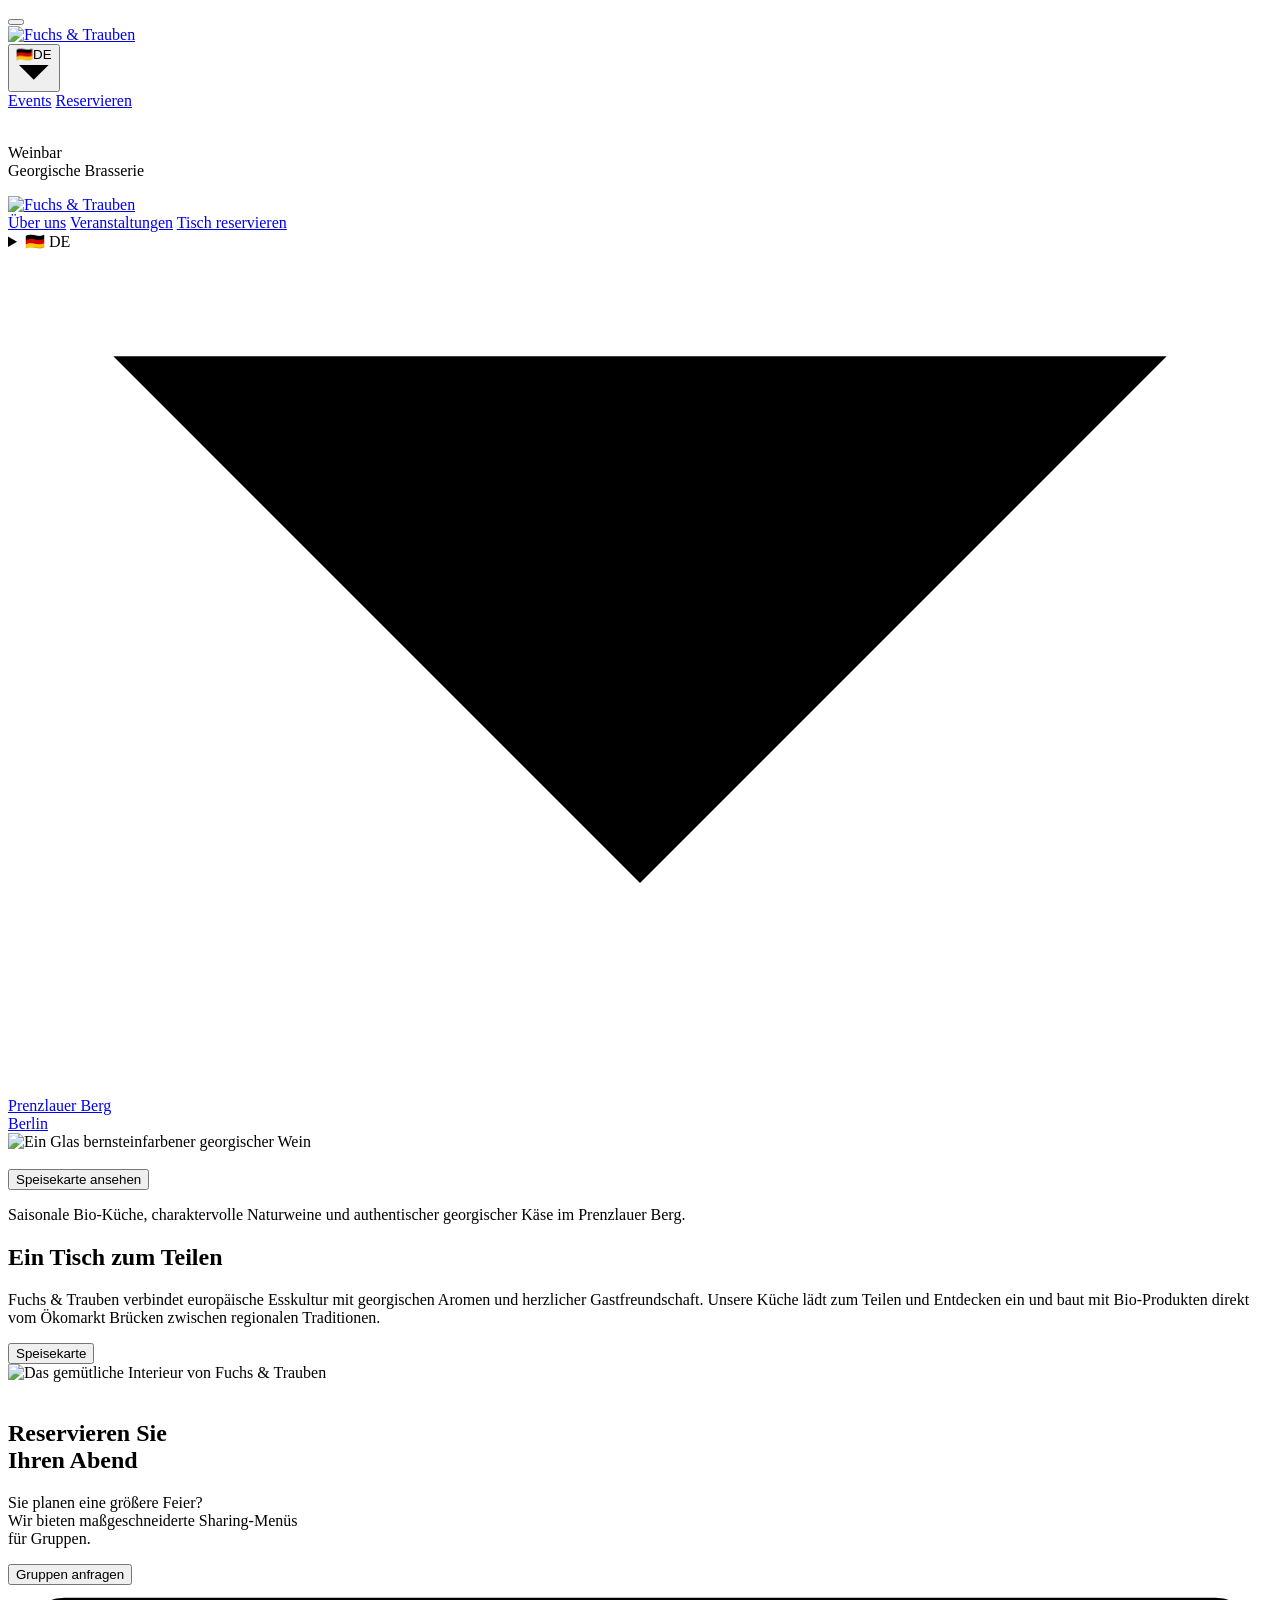
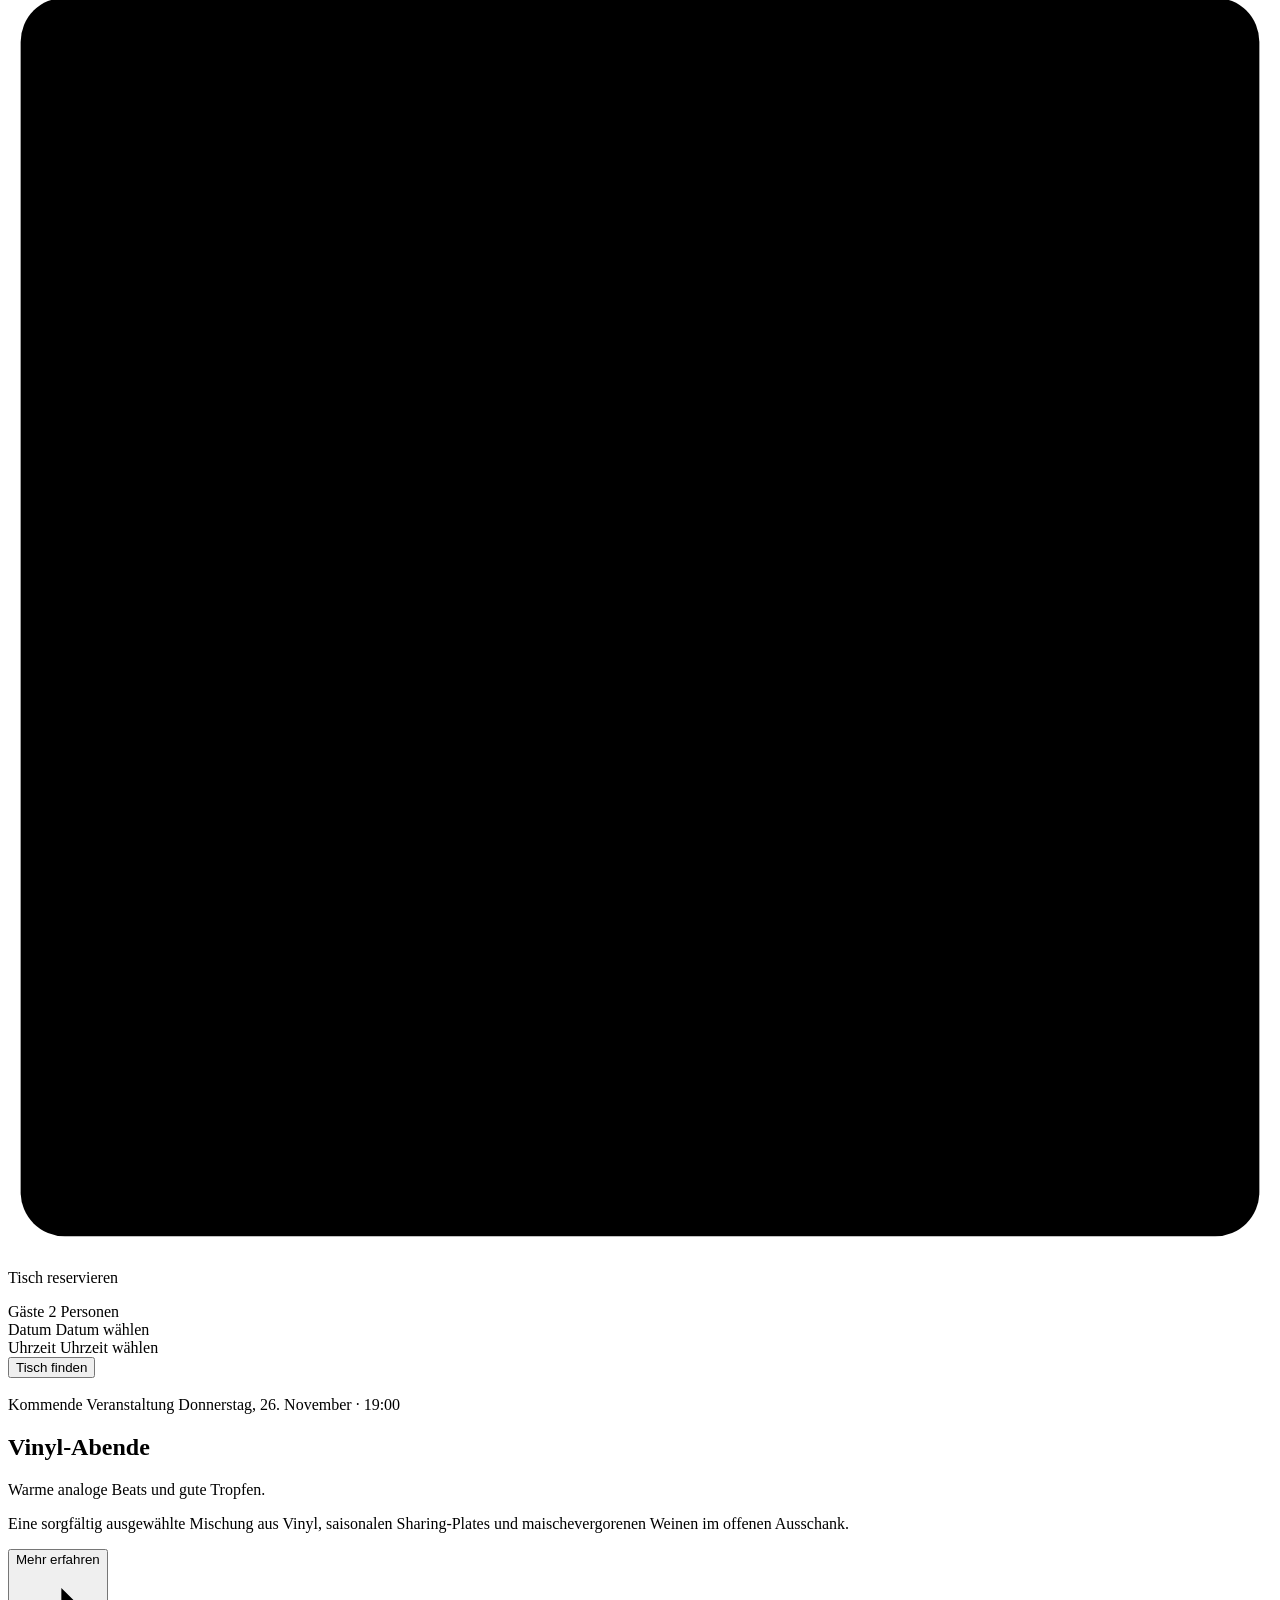
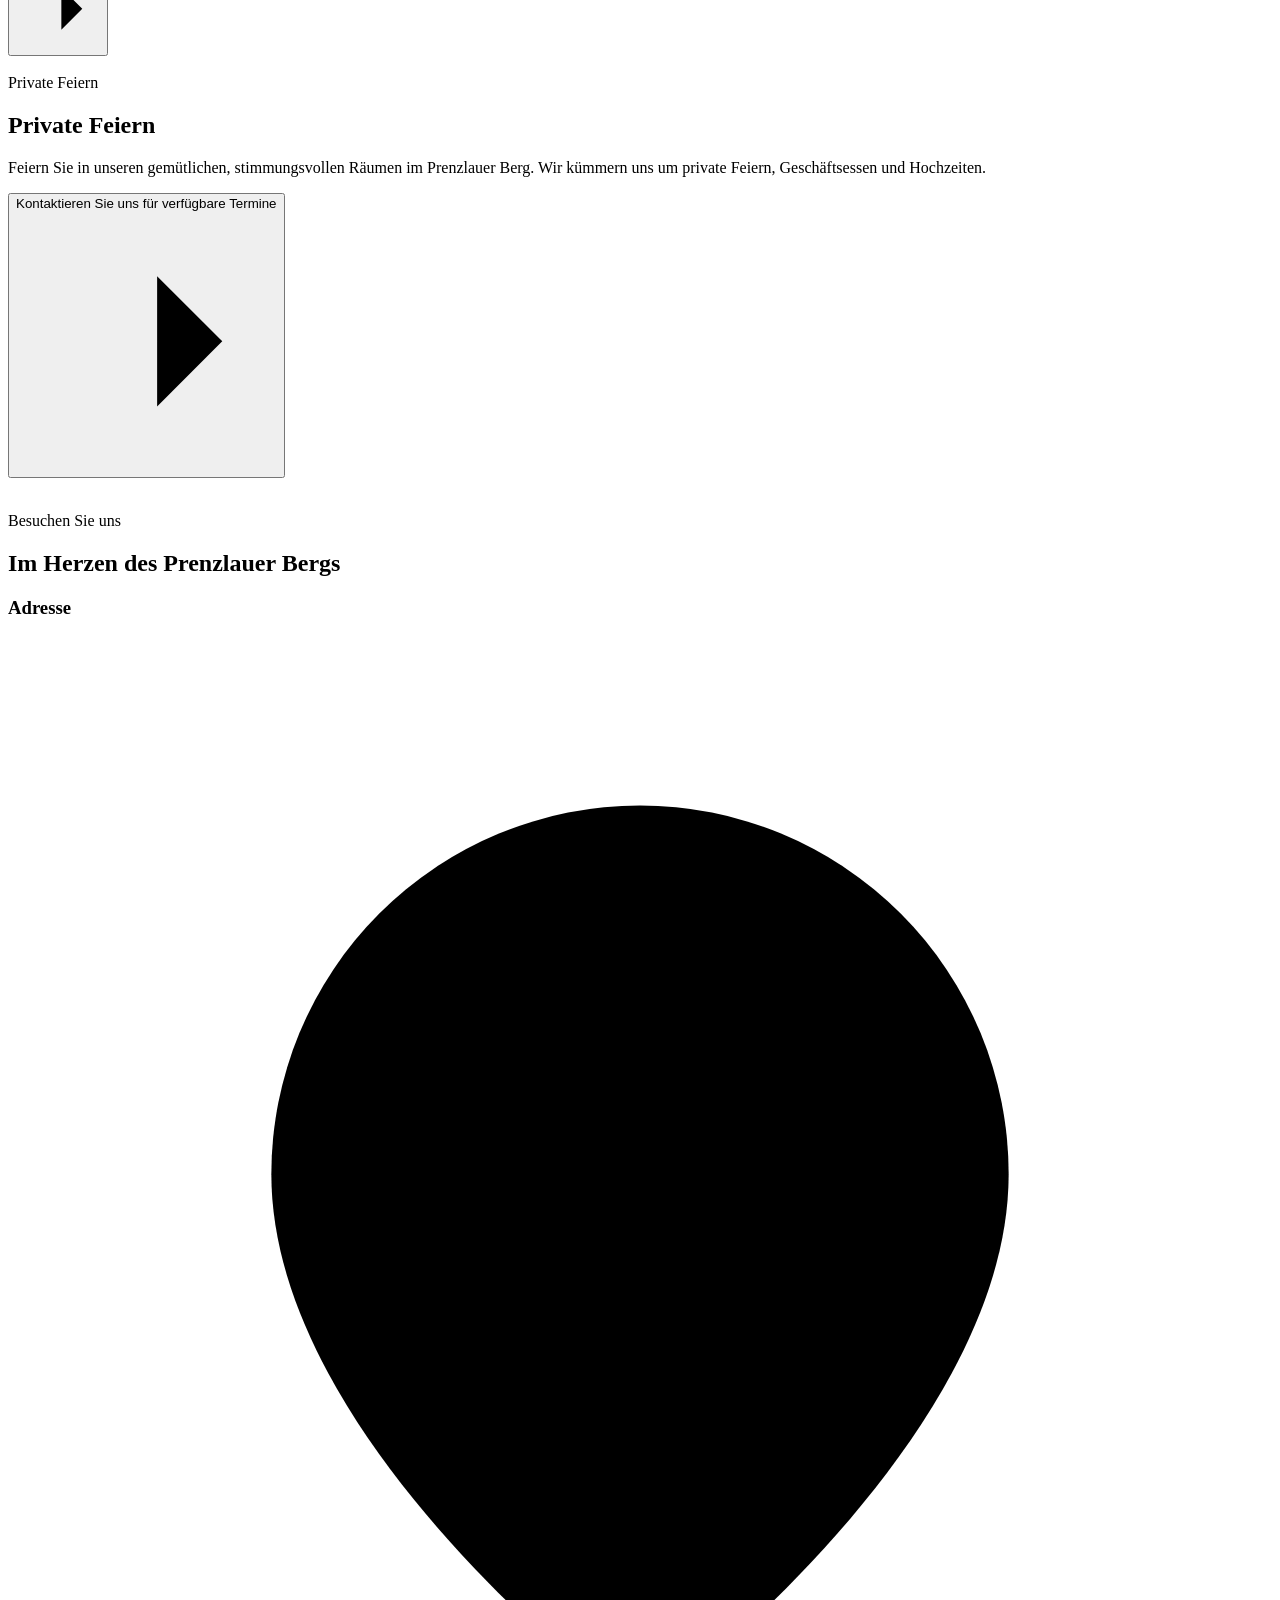
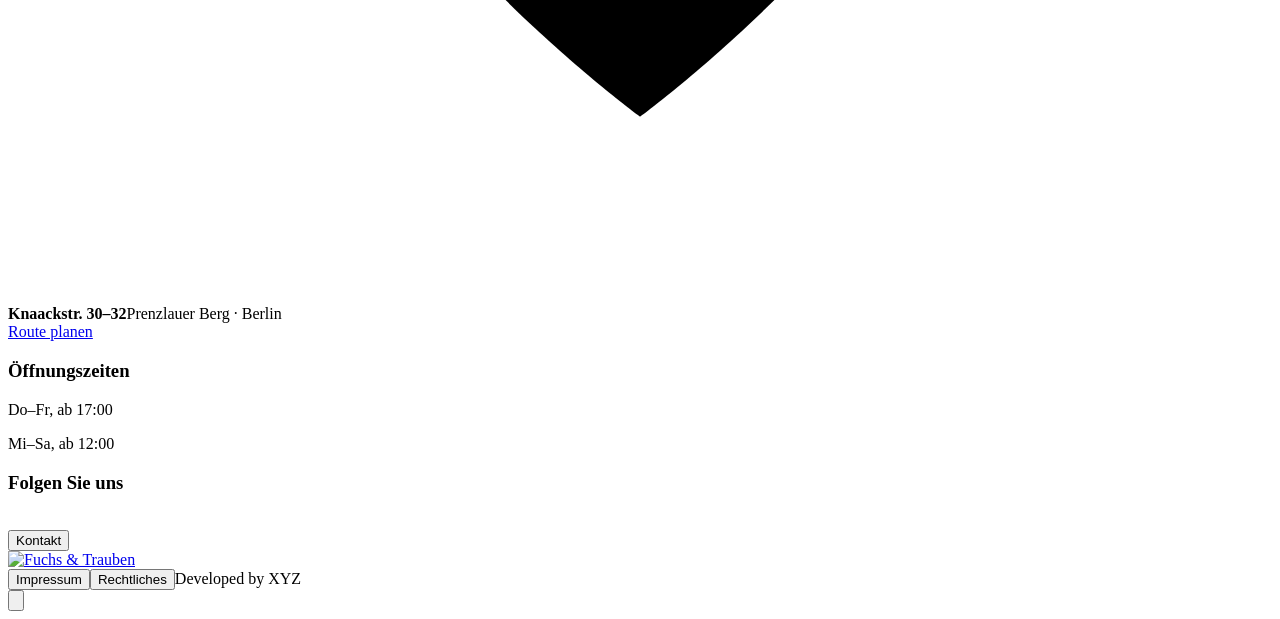
==== commit d5390193: "Deploy website" ====
--- a/index.html
+++ b/index.html
@@ -1 +1,33 @@
-<!DOCTYPE html><html lang="de"> <head><meta charset="utf-8"><meta name="viewport" content="width=device-width, initial-scale=1"><meta name="theme-color" content="#eeebe6"><meta name="description" content="Saisonale Bio-Küche, charaktervolle Naturweine und authentischer georgischer Käse im Prenzlauer Berg."><link rel="preconnect" href="https://fonts.googleapis.com"><link rel="preconnect" href="https://fonts.gstatic.com" crossorigin="anonymous"><link href="https://fonts.googleapis.com/css2?family=Anton&display=swap" rel="stylesheet"><title>Fuchs &amp; Trauben · Weinbar &amp; Georgische Brasserie</title><link rel="stylesheet" href="/fuchsundtrauben-public/_astro/index.eeKxYgo6.css"></head> <body>  <nav class="primary-nav" aria-label="Hauptnavigation"> <div class="nav-inner"> <div class="desktop-nav-layout"> <div class="nav-social-slot" data-nav-social></div> <div class="nav-logo-slot desktop-nav-logo-slot" data-nav-logo-desktop></div> <div class="nav-actions-slot" data-nav-actions-desktop></div> </div> <div class="mobile-nav-controls"> <div class="mobile-nav-topbar"> <button class="menu-toggle" type="button" aria-label="Navigation öffnen oder schließen" aria-expanded="false" aria-controls="mobile-menu" data-menu-toggle> <span class="menu-toggle-lines" aria-hidden="true"><span></span><span></span><span></span></span> </button> <div class="nav-logo-slot mobile-nav-logo-slot"> <a class="brand mobile-static-brand" href="/fuchsundtrauben-public/" aria-label="Fuchs &#38; Trauben Startseite"><img src="/fuchsundtrauben-public/assets/logo header.png" alt="Fuchs & Trauben"></a> </div> <button class="mobile-language-trigger" type="button" aria-label="Sprache auswählen" aria-haspopup="dialog" aria-controls="language-dialog" data-language-open> <span class="language-flag" aria-hidden="true">🇩🇪</span><span>DE</span><svg viewBox="0 0 12 8" aria-hidden="true"><path d="m1 1 5 5 5-5"></path></svg> </button> </div> <div class="mobile-nav-ctas"> <a class="pill mobile-nav-cta" href="#events" data-mobile-events>Events</a> <a class="pill pill-filled mobile-nav-cta" href="#reserve" data-mobile-booking>Reservieren</a> </div> </div> </div> <div class="mobile-menu" id="mobile-menu" data-mobile-menu hidden> <a href="#about">Über uns</a> <button class="mobile-menu-menu-button" type="button" aria-haspopup="dialog" aria-controls="menu-dialog" data-menu-open>Speisekarte</button> <a href="#location">Anfahrt</a> <a href="#contact">Öffnungszeiten &amp; Kontakt</a> <div class="mobile-menu-socials" role="group" aria-label="Social Media"> <a href="https://www.instagram.com/fuchsundtrauben/" target="_blank" rel="noreferrer" aria-label="Instagram"><img src="/fuchsundtrauben-public/assets/instagram.png" alt=""></a> <a href="https://www.facebook.com/profile.php?id=61595240783443" target="_blank" rel="noreferrer" aria-label="Facebook"><img src="/fuchsundtrauben-public/assets/facebook.png" alt=""></a> </div> </div> </nav> <dialog class="language-dialog" id="language-dialog" data-language-dialog aria-labelledby="language-dialog-title"> <div class="language-dialog-heading"> <h2 id="language-dialog-title">Sprache auswählen</h2> <button class="language-dialog-close" type="button" aria-label="Schließen" data-language-close><svg viewBox="0 0 24 24" aria-hidden="true"><path d="m6 6 12 12M18 6 6 18"></path></svg></button> </div> <div class="language-dialog-options"> <a href="/fuchsundtrauben-public/" lang="de" aria-current="page"><span class="language-flag" aria-hidden="true">🇩🇪</span><span>Deutsch</span><span class="language-check" aria-hidden="true">✓</span></a><a href="/fuchsundtrauben-public/en/" lang="en"><span class="language-flag" aria-hidden="true">🇬🇧</span><span>English</span></a> </div> </dialog> <dialog class="menu-dialog" id="menu-dialog" data-menu-dialog aria-labelledby="menu-dialog-title"> <div class="menu-dialog-heading"> <h2 id="menu-dialog-title">Unsere Speisekarte</h2> <button class="language-dialog-close" type="button" aria-label="Schließen" data-menu-close><svg viewBox="0 0 24 24" aria-hidden="true"><path d="m6 6 12 12M18 6 6 18"></path></svg></button> </div> <iframe class="menu-pdf" src="/fuchsundtrauben-public/assets/menu.pdf#toolbar=0&#38;navpanes=0&#38;view=Fit" title="Unsere Speisekarte"></iframe> </dialog> <dialog class="reservation-dialog contact-dialog" id="contact-dialog" data-contact-dialog aria-labelledby="contact-dialog-title"> <div class="reservation-dialog-heading"> <h2 id="contact-dialog-title">Kontakt aufnehmen</h2> <button class="language-dialog-close" type="button" aria-label="Schließen" data-contact-close><svg viewBox="0 0 24 24" aria-hidden="true"><path d="m6 6 12 12M18 6 6 18"></path></svg></button> </div> <div class="contact-options"> <a class="contact-option contact-option-whatsapp" href="https://wa.me/490000000000" target="_blank" rel="noreferrer" aria-label="WhatsApp — Direkt eine Nachricht senden"> <span class="contact-option-icon" aria-hidden="true"><svg viewBox="0 0 24 24"><path class="whatsapp-glyph-bubble" d="M20.4 11.7a8.4 8.4 0 0 1-12.2 7.5L4 20.3l1.2-4A8.4 8.4 0 1 1 20.4 11.7Z"></path><path class="whatsapp-glyph-phone" transform="translate(1.2 0)" d="M9.1 8.2c-.35-.42-1-.45-1.38-.07l-.61.61c-.47.47-.6 1.18-.41 1.81.82 2.72 2.96 4.86 5.68 5.68.63.19 1.34.06 1.81-.41l.61-.61c.38-.38.35-1.03-.07-1.38l-1.24-1.03c-.36-.3-.89-.28-1.23.05l-.73.73a6.3 6.3 0 0 1-2.18-2.18l.73-.73c.33-.34.35-.87.05-1.23L9.1 8.2Z"></path></svg></span> <span class="contact-option-copy"><strong>WhatsApp</strong><small>Direkt eine Nachricht senden</small></span> <span class="contact-option-arrow" aria-hidden="true">→</span> </a> <a class="contact-option contact-option-email" href="mailto:info@fuchsundtrauben.net?subject=Website-Anfrage%20%C2%B7%20Fuchs%20%26%20Trauben"> <span class="contact-option-icon" aria-hidden="true"><svg viewBox="0 0 24 24"><rect x="3.25" y="5.25" width="17.5" height="13.5" rx="1.5"></rect><path d="m4.5 7 7.5 6 7.5-6"></path></svg></span> <span class="contact-option-copy"><strong>E-Mail schreiben</strong><small>info@fuchsundtrauben.net</small></span> <span class="contact-option-arrow" aria-hidden="true">→</span> </a> <a class="contact-option contact-option-messenger" href="https://m.me/61595240783443" target="_blank" rel="noreferrer" aria-label="Messenger"> <span class="contact-option-icon" aria-hidden="true"><svg viewBox="0 0 24 24"><path d="M12 3.5c-4.7 0-8.5 3.1-8.5 7.5 0 2.3 1.2 4.4 3.2 5.8v4.2l3.7-2c.5.1 1.1.2 1.6.2 4.7 0 8.5-3.1 8.5-7.5s-3.8-8.2-8.5-8.2Z"></path><path d="m7.5 13 3.1-3.3 2.1 1.6 3.8-2.1-3.1 3.3-2.1-1.6-3.8 2.1Z"></path></svg></span> <span class="contact-option-copy"><strong>Messenger</strong><small>Nachricht über Facebook</small></span> <span class="contact-option-arrow" aria-hidden="true">→</span> </a> </div> </dialog> <dialog class="reservation-dialog booking-dialog" id="booking-dialog" data-booking-dialog aria-labelledby="booking-dialog-title"> <div class="reservation-dialog-heading"> <h2 id="booking-dialog-title">Tisch reservieren</h2> <button class="language-dialog-close" type="button" aria-label="Schließen" data-booking-close><svg viewBox="0 0 24 24" aria-hidden="true"><path d="m6 6 12 12M18 6 6 18"></path></svg></button> </div> <div class="booking-embed-placeholder"><p>Die Online-Buchung über DISH Reservation wird hier eingebunden, sobald der Zugang vorliegt.</p></div> </dialog> <dialog class="reservation-dialog legal-dialog" id="imprint-dialog" data-imprint-dialog aria-labelledby="imprint-dialog-title"> <div class="reservation-dialog-heading"> <h2 id="imprint-dialog-title">Impressum</h2> <button class="language-dialog-close" type="button" aria-label="Schließen" data-imprint-close><svg viewBox="0 0 24 24" aria-hidden="true"><path d="m6 6 12 12M18 6 6 18"></path></svg></button> </div> <div class="legal-dialog-content"><p>Fuchs &amp; Trauben · Knaackstraße 30–32 · Prenzlauer Berg · Berlin · info@fuchsundtrauben.net. Angaben zu Betreiber, Rechtsform und Vertretungsberechtigten müssen vor Veröffentlichung ergänzt werden.</p></div> </dialog> <dialog class="reservation-dialog legal-dialog" id="privacy-dialog" data-privacy-dialog aria-labelledby="privacy-dialog-title"> <div class="reservation-dialog-heading"> <h2 id="privacy-dialog-title">Datenschutzhinweise</h2> <button class="language-dialog-close" type="button" aria-label="Schließen" data-privacy-close><svg viewBox="0 0 24 24" aria-hidden="true"><path d="m6 6 12 12M18 6 6 18"></path></svg></button> </div> <div class="legal-dialog-content"><p>Diese Datenschutzhinweise sind noch nicht vollständig. Vor Veröffentlichung müssen die tatsächlichen Angaben zu Hosting, Server-Protokollen, Kontaktmöglichkeiten, Speicherdauer und Empfängern ergänzt werden.</p></div> </dialog> <dialog class="reservation-dialog event-dialog" id="vinyl-dialog" data-vinyl-dialog aria-labelledby="vinyl-dialog-title"> <div class="reservation-dialog-heading"> <h2 id="vinyl-dialog-title">Vinyl-Abende</h2> <button class="language-dialog-close" type="button" aria-label="Schließen" data-vinyl-close><svg viewBox="0 0 24 24" aria-hidden="true"><path d="m6 6 12 12M18 6 6 18"></path></svg></button> </div> <div class="event-dialog-content"> <div class="event-gallery" data-event-gallery role="region" aria-label="Eventfotos"> <div class="event-gallery-track" data-event-gallery-track> <div class="event-gallery-slide" data-event-slide><img src="/fuchsundtrauben-public/assets/vinyl.png" alt="Vinyl-Abende 1"></div><div class="event-gallery-slide" data-event-slide><img src="/fuchsundtrauben-public/assets/vinyl.png" alt="Vinyl-Abende 2"></div><div class="event-gallery-slide" data-event-slide><img src="/fuchsundtrauben-public/assets/vinyl.png" alt="Vinyl-Abende 3"></div> </div> <button class="event-gallery-arrow event-gallery-previous" type="button" aria-label="Vorheriges Foto" data-gallery-previous><svg viewBox="0 0 24 24" aria-hidden="true"><path d="m15 5-7 7 7 7"></path></svg></button> <button class="event-gallery-arrow event-gallery-next" type="button" aria-label="Nächstes Foto" data-gallery-next><svg viewBox="0 0 24 24" aria-hidden="true"><path d="m9 5 7 7-7 7"></path></svg></button> <div class="event-gallery-dots" role="group" aria-label="Eventfotos"> <button type="button" aria-label="Eventfotos 1" aria-current="true" data-gallery-dot="0"></button><button type="button" aria-label="Eventfotos 2" aria-current="false" data-gallery-dot="1"></button><button type="button" aria-label="Eventfotos 3" aria-current="false" data-gallery-dot="2"></button> </div> </div> <div class="event-dialog-copy"><p class="event-kicker">Warme analoge Beats und gute Tropfen.</p><p class="event-dialog-date">Donnerstag, 26. November · 19:00</p><p>Eine sorgfältig ausgewählte Mischung aus Vinyl, saisonalen Sharing-Plates und maischevergorenen Weinen im offenen Ausschank.</p><p>Ein Abend mit Schallplatten, georgischer Gastfreundschaft und saisonalen Gerichten.</p></div> </div> </dialog><header class="site-header"> <div class="header-social"> <div class="social-links" data-social-links> <a href="https://www.instagram.com/fuchsundtrauben/" target="_blank" rel="noreferrer" aria-label="Instagram"><img src="/fuchsundtrauben-public/assets/instagram.png" alt=""></a> <a href="https://www.facebook.com/profile.php?id=61595240783443" target="_blank" rel="noreferrer" aria-label="Facebook"><img src="/fuchsundtrauben-public/assets/facebook.png" alt=""></a> </div> <p>Weinbar<br>Georgische Brasserie</p> </div> <div class="brand-home-slot" data-brand-home> <a class="brand" href="/fuchsundtrauben-public/" aria-label="Fuchs &#38; Trauben Startseite" data-moving-logo><img src="/fuchsundtrauben-public/assets/logo header.png" alt="Fuchs & Trauben"></a> </div> <div class="header-nav-actions" data-header-actions> <div class="desktop-nav-links"> <a class="pill" href="#about">Über uns</a> <a class="pill" href="#events">Veranstaltungen</a> <a class="pill pill-filled" href="#reserve">Tisch reservieren</a> </div> <details class="language-dropdown" data-language-dropdown> <summary aria-label="Sprache auswählen"> <span class="language-flag" aria-hidden="true">🇩🇪</span> <span>DE</span> <svg viewBox="0 0 12 8" aria-hidden="true"><path d="m1 1 5 5 5-5"></path></svg> </summary> <div class="language-dropdown-menu"> <a href="/fuchsundtrauben-public/" lang="de" aria-current="page"><span class="language-flag" aria-hidden="true">🇩🇪</span><span>Deutsch</span><span class="language-check" aria-hidden="true">✓</span></a><a href="/fuchsundtrauben-public/en/" lang="en"><span class="language-flag" aria-hidden="true">🇬🇧</span><span>English</span></a> </div> </details> </div> <a class="header-address" href="#location" aria-label="Anfahrt">Prenzlauer Berg<br>Berlin</a> </header> <main> <section class="hero" aria-label="Ein Glas georgischer Wein"> <img class="hero-photo" src="/fuchsundtrauben-public/assets/wine-header.gif" alt="Ein Glas bernsteinfarbener georgischer Wein"> <div class="hero-mark" data-hero-mark aria-hidden="true"><img src="/fuchsundtrauben-public/assets/fuchs.gif" alt=""></div> <div class="hero-content" data-hero-content> <button class="hero-menu-link" type="button" aria-haspopup="dialog" aria-controls="menu-dialog" data-menu-open>Speisekarte ansehen</button> </div> </section> <section class="intro section-wrap" id="about" data-intro> <div class="intro-copy" data-intro-copy><p class="eyebrow">Saisonale Bio-Küche, charaktervolle Naturweine und authentischer georgischer Käse im Prenzlauer Berg.</p><h1>Ein Tisch zum Teilen</h1><p>Fuchs &amp; Trauben verbindet europäische Esskultur mit georgischen Aromen und herzlicher Gastfreundschaft. Unsere Küche lädt zum Teilen und Entdecken ein und baut mit Bio-Produkten direkt vom Ökomarkt Brücken zwischen regionalen Traditionen.</p><button class="pill download" type="button" aria-haspopup="dialog" aria-controls="menu-dialog" data-menu-open><img src="/fuchsundtrauben-public/assets/download.png" alt="">Speisekarte</button></div> <div class="intro-photo-frame"><img class="intro-photo" data-intro-photo src="/fuchsundtrauben-public/assets/photo2.png" alt="Das gemütliche Interieur von Fuchs &#38; Trauben"></div> </section> <section class="reservation section-wrap" id="reserve" data-reservation> <div class="reserve-copy" data-reserve-copy><img class="ornament" data-paint-ornament src="/fuchsundtrauben-public/assets/ornament.png" alt=""><h2>Reservieren Sie<br>Ihren Abend</h2><p>Sie planen eine größere Feier?<br>Wir bieten maßgeschneiderte Sharing-Menüs<br>für Gruppen.</p><button class="group-enquiry" type="button" aria-haspopup="dialog" aria-controls="contact-dialog" data-contact-open><span class="action-label">Gruppen anfragen</span></button><img class="ornament" data-paint-ornament src="/fuchsundtrauben-public/assets/ornament.png" alt=""></div> <div class="reserve-card" data-reserve-card> <svg class="reserve-card-outline" viewBox="0 0 100 100" preserveAspectRatio="none" aria-hidden="true"><rect x="1" y="1" width="98" height="98" rx="3.5" pathLength="100" data-reserve-outline></rect></svg> <p>Tisch reservieren</p><div class="booking-row"><span>Gäste</span><span><img src="/fuchsundtrauben-public/assets/guests.png" alt=""> 2 Personen</span></div><div class="booking-row"><span>Datum</span><span><img src="/fuchsundtrauben-public/assets/calendar.png" alt=""> Datum wählen</span></div><div class="booking-row"><span>Uhrzeit</span><span><img src="/fuchsundtrauben-public/assets/time.png" alt=""> Uhrzeit wählen</span></div><button class="pill pill-filled reservation-action" type="button" aria-haspopup="dialog" aria-controls="booking-dialog" data-booking-open>Tisch finden</button> </div> </section> <section class="events" id="events"> <article class="event-card event-card-private" data-event-card> <img class="event-image" data-event-image src="/fuchsundtrauben-public/assets/private events.png" alt=""> <div class="event-copy" data-event-copy> <div class="event-meta"> <span class="event-kind">Private Feiern</span>  </div> <h2>Private Feiern</h2>  <p class="event-description">Feiern Sie in unseren gemütlichen, stimmungsvollen Räumen im Prenzlauer Berg. Wir kümmern uns um private Feiern, Geschäftsessen und Hochzeiten.</p> <button class="event-card-action" type="button" aria-haspopup="dialog" aria-controls="contact-dialog" data-contact-open>Kontaktieren Sie uns für verfügbare Termine<span aria-hidden="true"><svg viewBox="0 0 24 24"><path d="M4 12h15m-6-6 6 6-6 6"></path></svg></span></button> </div> </article><article class="event-card event-card-upcoming" data-event-card> <img class="event-image" data-event-image src="/fuchsundtrauben-public/assets/vinyl.png" alt=""> <div class="event-copy" data-event-copy> <div class="event-meta"> <span class="event-kind">Kommende Veranstaltung</span> <span class="event-date">Donnerstag, 26. November · 19:00</span> </div> <h2>Vinyl-Abende</h2> <p class="event-subtitle">Warme analoge Beats und gute Tropfen.</p> <p class="event-description">Eine sorgfältig ausgewählte Mischung aus Vinyl, saisonalen Sharing-Plates und maischevergorenen Weinen im offenen Ausschank.</p> <button class="event-card-action" type="button" aria-haspopup="dialog" aria-controls="vinyl-dialog" data-vinyl-open>Mehr erfahren<span aria-hidden="true"><svg viewBox="0 0 24 24"><path d="M4 12h15m-6-6 6 6-6 6"></path></svg></span></button> </div> </article> </section> <div class="ornament-divider-wrap" aria-hidden="true"> <img class="ornament ornament-divider" data-paint-divider src="/fuchsundtrauben-public/assets/ornament.png" alt=""> </div> <section class="location section-wrap" id="location" data-location> <div class="location-copy" data-location-copy> <p class="eyebrow">Besuchen Sie uns</p> <h2>Im Herzen des Prenzlauer Bergs</h2> </div> <div class="location-details" data-location-card> <div class="location-info-block location-address-block"> <h3>Adresse</h3> <div class="location-address"> <span class="location-symbol" aria-hidden="true"><svg viewBox="0 0 24 24"><path d="M19 10.2c0 5.2-7 10.3-7 10.3S5 15.4 5 10.2a7 7 0 1 1 14 0Z"></path><circle cx="12" cy="10" r="2.3"></circle></svg></span> <div class="location-address-copy"><strong>Knaackstr. 30–32</strong><span>Prenzlauer Berg · Berlin</span></div> </div> <a class="location-directions" href="https://maps.app.goo.gl/gK7LkXh8uoHHVjGL7" target="_blank" rel="noreferrer"><span class="action-label">Route planen</span></a> </div> <div class="location-info-block location-hours"> <h3>Öffnungszeiten</h3> <div class="location-hours-lines"><p>Do–Fr, ab 17:00</p><p>Mi–Sa, ab 12:00</p></div> </div> <div class="location-info-block location-connect" id="contact"> <h3>Folgen Sie uns</h3> <div class="location-social-links" role="group" aria-label="Social Media"> <a href="https://www.instagram.com/fuchsundtrauben/" target="_blank" rel="noreferrer" aria-label="Instagram"><img src="/fuchsundtrauben-public/assets/instagram.png" alt=""></a> <a href="https://www.facebook.com/profile.php?id=61595240783443" target="_blank" rel="noreferrer" aria-label="Facebook"><img src="/fuchsundtrauben-public/assets/facebook.png" alt=""></a> </div> <button class="location-contact-link" type="button" aria-haspopup="dialog" aria-controls="contact-dialog" data-contact-open><span class="action-label">Kontakt</span></button> </div> </div> </section> </main> <footer> <a class="footer-brand" href="/fuchsundtrauben-public/" aria-label="Fuchs &#38; Trauben Startseite"><img src="/fuchsundtrauben-public/assets/logo footer.png" alt="Fuchs & Trauben"></a> <div class="footer-legal"><button type="button" data-imprint-open>Impressum</button><button type="button" data-privacy-open>Rechtliches</button><span>Developed by XYZ</span></div> </footer> <button class="floating-contact" type="button" aria-label="Kontakt aufnehmen" title="Kontakt aufnehmen" aria-haspopup="dialog" aria-controls="contact-dialog" data-contact-open data-floating-contact> <svg viewBox="0 0 24 24" aria-hidden="true"><path d="M20.5 11.5a8.4 8.4 0 0 1-12.2 7.3L4 20l1.2-4A8.4 8.4 0 1 1 20.5 11.5Z"></path><path d="M8 11.5h.01M12 11.5h.01M16 11.5h.01"></path></svg> </button> <script type="module" src="/fuchsundtrauben-public/_astro/HomePage.astro_astro_type_script_index_0_lang.Dm-VnGla.js"></script>  <script type="module" src="/fuchsundtrauben-public/_astro/BaseLayout.astro_astro_type_script_index_0_lang.DtLkhBNC.js"></script> </body> </html>+<!DOCTYPE html><html lang="de"> <head><meta charset="utf-8"><meta name="viewport" content="width=device-width, initial-scale=1"><meta name="theme-color" content="#eeebe6"><link rel="preload" as="image" href="/fuchsundtrauben-public/assets/logo header.png"><script>
+      document.documentElement.classList.add('site-loading');
+      window.setTimeout(() => document.documentElement.classList.remove('site-loading'), 2000);
+    </script><meta name="description" content="Saisonale Bio-Küche, charaktervolle Naturweine und authentischer georgischer Käse im Prenzlauer Berg."><link rel="preconnect" href="https://fonts.googleapis.com"><link rel="preconnect" href="https://fonts.gstatic.com" crossorigin="anonymous"><link href="https://fonts.googleapis.com/css2?family=Anton&display=swap" rel="stylesheet"><title>Fuchs &amp; Trauben · Weinbar &amp; Georgische Brasserie</title><link rel="stylesheet" href="/fuchsundtrauben-public/_astro/index.B-qk6R-u.css"></head> <body> <div class="site-loader" data-site-loader aria-hidden="true"> <div class="site-loader-content"> <img class="site-loader-logo" src="/fuchsundtrauben-public/assets/logo header.png" width="378" height="222" alt="" fetchpriority="high"> <span class="site-loader-progress" aria-hidden="true"></span> </div> </div>  <nav class="primary-nav" aria-label="Hauptnavigation"> <div class="nav-inner"> <div class="desktop-nav-layout"> <div class="nav-social-slot" data-nav-social></div> <div class="nav-logo-slot desktop-nav-logo-slot" data-nav-logo-desktop></div> <div class="nav-actions-slot" data-nav-actions-desktop></div> </div> <div class="mobile-nav-controls"> <div class="mobile-nav-topbar"> <button class="menu-toggle" type="button" aria-label="Navigation öffnen oder schließen" aria-expanded="false" aria-controls="mobile-menu" data-menu-toggle> <span class="menu-toggle-lines" aria-hidden="true"><span></span><span></span><span></span></span> </button> <div class="nav-logo-slot mobile-nav-logo-slot"> <a class="brand mobile-static-brand" href="/fuchsundtrauben-public/" aria-label="Fuchs &#38; Trauben Startseite"><img src="/fuchsundtrauben-public/assets/logo header.png" alt="Fuchs & Trauben"></a> </div> <button class="mobile-language-trigger" type="button" aria-label="Sprache auswählen" aria-haspopup="dialog" aria-controls="language-dialog" data-language-open> <span class="language-flag" aria-hidden="true">🇩🇪</span><span>DE</span><svg viewBox="0 0 12 8" aria-hidden="true"><path d="m1 1 5 5 5-5"></path></svg> </button> </div> <div class="mobile-nav-ctas"> <a class="pill mobile-nav-cta" href="#events" data-mobile-events>Events</a> <a class="pill pill-filled mobile-nav-cta" href="#reserve" data-mobile-booking>Reservieren</a> </div> </div> </div> <div class="mobile-menu" id="mobile-menu" data-mobile-menu hidden> <a href="#about">Über uns</a> <button class="mobile-menu-menu-button" type="button" aria-haspopup="dialog" aria-controls="menu-dialog" data-menu-open>Speisekarte</button> <a href="#location">Anfahrt</a> <a href="#contact">Öffnungszeiten &amp; Kontakt</a> <div class="mobile-menu-socials" role="group" aria-label="Social Media"> <a href="https://www.instagram.com/fuchsundtrauben/" target="_blank" rel="noreferrer" aria-label="Instagram"><img src="/fuchsundtrauben-public/assets/instagram.png" alt=""></a> <a href="https://www.facebook.com/profile.php?id=61595240783443" target="_blank" rel="noreferrer" aria-label="Facebook"><img src="/fuchsundtrauben-public/assets/facebook.png" alt=""></a> </div> </div> </nav> <dialog class="language-dialog" id="language-dialog" data-language-dialog aria-labelledby="language-dialog-title"> <div class="language-dialog-heading"> <h2 id="language-dialog-title">Sprache auswählen</h2> <button class="language-dialog-close" type="button" aria-label="Schließen" data-language-close><svg viewBox="0 0 24 24" aria-hidden="true"><path d="m6 6 12 12M18 6 6 18"></path></svg></button> </div> <div class="language-dialog-options"> <a href="/fuchsundtrauben-public/" lang="de" aria-current="page"><span class="language-flag" aria-hidden="true">🇩🇪</span><span>Deutsch</span><span class="language-check" aria-hidden="true">✓</span></a><a href="/fuchsundtrauben-public/en/" lang="en"><span class="language-flag" aria-hidden="true">🇬🇧</span><span>English</span></a> </div> </dialog> <dialog class="menu-dialog" id="menu-dialog" data-menu-dialog aria-labelledby="menu-dialog-title"> <div class="menu-dialog-heading"> <h2 id="menu-dialog-title">Unsere Speisekarte</h2> <button class="language-dialog-close" type="button" aria-label="Schließen" data-menu-close><svg viewBox="0 0 24 24" aria-hidden="true"><path d="m6 6 12 12M18 6 6 18"></path></svg></button> </div> <iframe class="menu-pdf" src="/fuchsundtrauben-public/assets/menu.pdf#toolbar=0&#38;navpanes=0&#38;view=Fit" title="Unsere Speisekarte"></iframe> </dialog> <dialog class="reservation-dialog contact-dialog" id="contact-dialog" data-contact-dialog aria-labelledby="contact-dialog-title"> <div class="reservation-dialog-heading"> <h2 id="contact-dialog-title">Kontakt aufnehmen</h2> <button class="language-dialog-close" type="button" aria-label="Schließen" data-contact-close><svg viewBox="0 0 24 24" aria-hidden="true"><path d="m6 6 12 12M18 6 6 18"></path></svg></button> </div> <div class="contact-options"> <a class="contact-option contact-option-whatsapp" href="https://wa.me/490000000000" target="_blank" rel="noreferrer" aria-label="WhatsApp — Direkt eine Nachricht senden"> <span class="contact-option-icon" aria-hidden="true"><svg viewBox="0 0 24 24"><path class="whatsapp-glyph-bubble" d="M20.4 11.7a8.4 8.4 0 0 1-12.2 7.5L4 20.3l1.2-4A8.4 8.4 0 1 1 20.4 11.7Z"></path><path class="whatsapp-glyph-phone" transform="translate(1.2 0)" d="M9.1 8.2c-.35-.42-1-.45-1.38-.07l-.61.61c-.47.47-.6 1.18-.41 1.81.82 2.72 2.96 4.86 5.68 5.68.63.19 1.34.06 1.81-.41l.61-.61c.38-.38.35-1.03-.07-1.38l-1.24-1.03c-.36-.3-.89-.28-1.23.05l-.73.73a6.3 6.3 0 0 1-2.18-2.18l.73-.73c.33-.34.35-.87.05-1.23L9.1 8.2Z"></path></svg></span> <span class="contact-option-copy"><strong>WhatsApp</strong><small>Direkt eine Nachricht senden</small></span> <span class="contact-option-arrow" aria-hidden="true">→</span> </a> <a class="contact-option contact-option-email" href="mailto:info@fuchsundtrauben.net?subject=Website-Anfrage%20%C2%B7%20Fuchs%20%26%20Trauben"> <span class="contact-option-icon" aria-hidden="true"><svg viewBox="0 0 24 24"><rect x="3.25" y="5.25" width="17.5" height="13.5" rx="1.5"></rect><path d="m4.5 7 7.5 6 7.5-6"></path></svg></span> <span class="contact-option-copy"><strong>E-Mail schreiben</strong><small>info@fuchsundtrauben.net</small></span> <span class="contact-option-arrow" aria-hidden="true">→</span> </a> <a class="contact-option contact-option-messenger" href="https://m.me/61595240783443" target="_blank" rel="noreferrer" aria-label="Messenger"> <span class="contact-option-icon" aria-hidden="true"><svg viewBox="0 0 24 24"><path d="M12 3.5c-4.7 0-8.5 3.1-8.5 7.5 0 2.3 1.2 4.4 3.2 5.8v4.2l3.7-2c.5.1 1.1.2 1.6.2 4.7 0 8.5-3.1 8.5-7.5s-3.8-8.2-8.5-8.2Z"></path><path d="m7.5 13 3.1-3.3 2.1 1.6 3.8-2.1-3.1 3.3-2.1-1.6-3.8 2.1Z"></path></svg></span> <span class="contact-option-copy"><strong>Messenger</strong><small>Nachricht über Facebook</small></span> <span class="contact-option-arrow" aria-hidden="true">→</span> </a> </div> </dialog> <dialog class="reservation-dialog booking-dialog" id="booking-dialog" data-booking-dialog aria-labelledby="booking-dialog-title"> <div class="reservation-dialog-heading"> <h2 id="booking-dialog-title">Tisch reservieren</h2> <button class="language-dialog-close" type="button" aria-label="Schließen" data-booking-close><svg viewBox="0 0 24 24" aria-hidden="true"><path d="m6 6 12 12M18 6 6 18"></path></svg></button> </div> <div class="booking-embed-placeholder"><p>Die Online-Buchung über DISH Reservation wird hier eingebunden, sobald der Zugang vorliegt.</p></div> </dialog> <dialog class="reservation-dialog legal-dialog" id="imprint-dialog" data-imprint-dialog aria-labelledby="imprint-dialog-title"> <div class="reservation-dialog-heading"> <h2 id="imprint-dialog-title">Impressum</h2> <button class="language-dialog-close" type="button" aria-label="Schließen" data-imprint-close><svg viewBox="0 0 24 24" aria-hidden="true"><path d="m6 6 12 12M18 6 6 18"></path></svg></button> </div> <div class="legal-dialog-content"><p>Fuchs &amp; Trauben · Knaackstraße 30–32 · Prenzlauer Berg · Berlin · info@fuchsundtrauben.net. Angaben zu Betreiber, Rechtsform und Vertretungsberechtigten müssen vor Veröffentlichung ergänzt werden.</p></div> </dialog> <dialog class="reservation-dialog legal-dialog" id="privacy-dialog" data-privacy-dialog aria-labelledby="privacy-dialog-title"> <div class="reservation-dialog-heading"> <h2 id="privacy-dialog-title">Datenschutzhinweise</h2> <button class="language-dialog-close" type="button" aria-label="Schließen" data-privacy-close><svg viewBox="0 0 24 24" aria-hidden="true"><path d="m6 6 12 12M18 6 6 18"></path></svg></button> </div> <div class="legal-dialog-content"><p>Diese Datenschutzhinweise sind noch nicht vollständig. Vor Veröffentlichung müssen die tatsächlichen Angaben zu Hosting, Server-Protokollen, Kontaktmöglichkeiten, Speicherdauer und Empfängern ergänzt werden.</p></div> </dialog> <dialog class="reservation-dialog event-dialog" id="vinyl-dialog" data-vinyl-dialog aria-labelledby="vinyl-dialog-title"> <div class="reservation-dialog-heading"> <h2 id="vinyl-dialog-title">Vinyl-Abende</h2> <button class="language-dialog-close" type="button" aria-label="Schließen" data-vinyl-close><svg viewBox="0 0 24 24" aria-hidden="true"><path d="m6 6 12 12M18 6 6 18"></path></svg></button> </div> <div class="event-dialog-content"> <div class="event-gallery" data-event-gallery role="region" aria-label="Eventfotos"> <div class="event-gallery-track" data-event-gallery-track> <div class="event-gallery-slide" data-event-slide><img src="/fuchsundtrauben-public/assets/vinyl.png" alt="Vinyl-Abende 1"></div><div class="event-gallery-slide" data-event-slide><img src="/fuchsundtrauben-public/assets/vinyl.png" alt="Vinyl-Abende 2"></div><div class="event-gallery-slide" data-event-slide><img src="/fuchsundtrauben-public/assets/vinyl.png" alt="Vinyl-Abende 3"></div> </div> <button class="event-gallery-arrow event-gallery-previous" type="button" aria-label="Vorheriges Foto" data-gallery-previous><svg viewBox="0 0 24 24" aria-hidden="true"><path d="m15 5-7 7 7 7"></path></svg></button> <button class="event-gallery-arrow event-gallery-next" type="button" aria-label="Nächstes Foto" data-gallery-next><svg viewBox="0 0 24 24" aria-hidden="true"><path d="m9 5 7 7-7 7"></path></svg></button> <div class="event-gallery-dots" role="group" aria-label="Eventfotos"> <button type="button" aria-label="Eventfotos 1" aria-current="true" data-gallery-dot="0"></button><button type="button" aria-label="Eventfotos 2" aria-current="false" data-gallery-dot="1"></button><button type="button" aria-label="Eventfotos 3" aria-current="false" data-gallery-dot="2"></button> </div> </div> <div class="event-dialog-copy"><p class="event-kicker">Warme analoge Beats und gute Tropfen.</p><p class="event-dialog-date">Donnerstag, 26. November · 19:00</p><p>Eine sorgfältig ausgewählte Mischung aus Vinyl, saisonalen Sharing-Plates und maischevergorenen Weinen im offenen Ausschank.</p><p>Ein Abend mit Schallplatten, georgischer Gastfreundschaft und saisonalen Gerichten.</p></div> </div> </dialog><header class="site-header"> <div class="header-social"> <div class="social-links" data-social-links> <a href="https://www.instagram.com/fuchsundtrauben/" target="_blank" rel="noreferrer" aria-label="Instagram"><img src="/fuchsundtrauben-public/assets/instagram.png" alt=""></a> <a href="https://www.facebook.com/profile.php?id=61595240783443" target="_blank" rel="noreferrer" aria-label="Facebook"><img src="/fuchsundtrauben-public/assets/facebook.png" alt=""></a> </div> <p>Weinbar<br>Georgische Brasserie</p> </div> <div class="brand-home-slot" data-brand-home> <a class="brand" href="/fuchsundtrauben-public/" aria-label="Fuchs &#38; Trauben Startseite" data-moving-logo><img src="/fuchsundtrauben-public/assets/logo header.png" alt="Fuchs & Trauben"></a> </div> <div class="header-nav-actions" data-header-actions> <div class="desktop-nav-links"> <a class="pill" href="#about">Über uns</a> <a class="pill" href="#events">Veranstaltungen</a> <a class="pill pill-filled" href="#reserve">Tisch reservieren</a> </div> <details class="language-dropdown" data-language-dropdown> <summary aria-label="Sprache auswählen"> <span class="language-flag" aria-hidden="true">🇩🇪</span> <span>DE</span> <svg viewBox="0 0 12 8" aria-hidden="true"><path d="m1 1 5 5 5-5"></path></svg> </summary> <div class="language-dropdown-menu"> <a href="/fuchsundtrauben-public/" lang="de" aria-current="page"><span class="language-flag" aria-hidden="true">🇩🇪</span><span>Deutsch</span><span class="language-check" aria-hidden="true">✓</span></a><a href="/fuchsundtrauben-public/en/" lang="en"><span class="language-flag" aria-hidden="true">🇬🇧</span><span>English</span></a> </div> </details> </div> <a class="header-address" href="#location" aria-label="Anfahrt">Prenzlauer Berg<br>Berlin</a> </header> <main> <section class="hero" aria-label="Ein Glas georgischer Wein"> <img class="hero-photo" src="/fuchsundtrauben-public/assets/wine-header.gif" alt="Ein Glas bernsteinfarbener georgischer Wein" data-loader-essential fetchpriority="high"> <div class="hero-mark" data-hero-mark aria-hidden="true"><img src="/fuchsundtrauben-public/assets/fuchs.gif" alt="" data-loader-essential fetchpriority="high"></div> <div class="hero-content" data-hero-content> <button class="hero-menu-link" type="button" aria-haspopup="dialog" aria-controls="menu-dialog" data-menu-open>Speisekarte ansehen</button> </div> </section> <section class="intro section-wrap" id="about" data-intro> <div class="intro-copy" data-intro-copy><p class="eyebrow">Saisonale Bio-Küche, charaktervolle Naturweine und authentischer georgischer Käse im Prenzlauer Berg.</p><h1>Ein Tisch zum Teilen</h1><p>Fuchs &amp; Trauben verbindet europäische Esskultur mit georgischen Aromen und herzlicher Gastfreundschaft. Unsere Küche lädt zum Teilen und Entdecken ein und baut mit Bio-Produkten direkt vom Ökomarkt Brücken zwischen regionalen Traditionen.</p><button class="pill download" type="button" aria-haspopup="dialog" aria-controls="menu-dialog" data-menu-open><img src="/fuchsundtrauben-public/assets/download.png" alt="">Speisekarte</button></div> <div class="intro-photo-frame"><img class="intro-photo" data-intro-photo src="/fuchsundtrauben-public/assets/photo2.png" alt="Das gemütliche Interieur von Fuchs &#38; Trauben"></div> </section> <section class="reservation section-wrap" id="reserve" data-reservation> <div class="reserve-copy" data-reserve-copy><img class="ornament" data-paint-ornament src="/fuchsundtrauben-public/assets/ornament.png" alt=""><h2>Reservieren Sie<br>Ihren Abend</h2><p>Sie planen eine größere Feier?<br>Wir bieten maßgeschneiderte Sharing-Menüs<br>für Gruppen.</p><button class="group-enquiry" type="button" aria-haspopup="dialog" aria-controls="contact-dialog" data-contact-open><span class="action-label">Gruppen anfragen</span></button><img class="ornament" data-paint-ornament src="/fuchsundtrauben-public/assets/ornament.png" alt=""></div> <div class="reserve-card" data-reserve-card> <svg class="reserve-card-outline" viewBox="0 0 100 100" preserveAspectRatio="none" aria-hidden="true"><rect x="1" y="1" width="98" height="98" rx="3.5" pathLength="100" data-reserve-outline></rect></svg> <p>Tisch reservieren</p><div class="booking-row"><span>Gäste</span><span><img src="/fuchsundtrauben-public/assets/guests.png" alt=""> 2 Personen</span></div><div class="booking-row"><span>Datum</span><span><img src="/fuchsundtrauben-public/assets/calendar.png" alt=""> Datum wählen</span></div><div class="booking-row"><span>Uhrzeit</span><span><img src="/fuchsundtrauben-public/assets/time.png" alt=""> Uhrzeit wählen</span></div><button class="pill pill-filled reservation-action" type="button" aria-haspopup="dialog" aria-controls="booking-dialog" data-booking-open>Tisch finden</button> </div> </section> <section class="events" id="events"> <article class="event-card event-card-upcoming" data-event-card> <img class="event-image" data-event-image src="/fuchsundtrauben-public/assets/vinyl.png" alt=""> <div class="event-copy" data-event-copy> <div class="event-meta"> <span class="event-kind">Kommende Veranstaltung</span> <span class="event-date">Donnerstag, 26. November · 19:00</span> </div> <h2>Vinyl-Abende</h2> <p class="event-subtitle">Warme analoge Beats und gute Tropfen.</p> <p class="event-description">Eine sorgfältig ausgewählte Mischung aus Vinyl, saisonalen Sharing-Plates und maischevergorenen Weinen im offenen Ausschank.</p> <button class="event-card-action" type="button" aria-haspopup="dialog" aria-controls="vinyl-dialog" data-vinyl-open>Mehr erfahren<span aria-hidden="true"><svg viewBox="0 0 24 24"><path d="M4 12h15m-6-6 6 6-6 6"></path></svg></span></button> </div> </article><article class="event-card event-card-private" data-event-card> <img class="event-image" data-event-image src="/fuchsundtrauben-public/assets/private events.png" alt=""> <div class="event-copy" data-event-copy> <div class="event-meta"> <span class="event-kind">Private Feiern</span>  </div> <h2>Private Feiern</h2>  <p class="event-description">Feiern Sie in unseren gemütlichen, stimmungsvollen Räumen im Prenzlauer Berg. Wir kümmern uns um private Feiern, Geschäftsessen und Hochzeiten.</p> <button class="event-card-action" type="button" aria-haspopup="dialog" aria-controls="contact-dialog" data-contact-open>Kontaktieren Sie uns für verfügbare Termine<span aria-hidden="true"><svg viewBox="0 0 24 24"><path d="M4 12h15m-6-6 6 6-6 6"></path></svg></span></button> </div> </article> </section> <div class="ornament-divider-wrap" aria-hidden="true"> <img class="ornament ornament-divider" data-paint-divider src="/fuchsundtrauben-public/assets/ornament.png" alt=""> </div> <section class="location section-wrap" id="location" data-location> <div class="location-copy" data-location-copy> <p class="eyebrow">Besuchen Sie uns</p> <h2>Im Herzen des Prenzlauer Bergs</h2> </div> <div class="location-details" data-location-card> <div class="location-info-block location-address-block"> <h3>Adresse</h3> <div class="location-address"> <span class="location-symbol" aria-hidden="true"><svg viewBox="0 0 24 24"><path d="M19 10.2c0 5.2-7 10.3-7 10.3S5 15.4 5 10.2a7 7 0 1 1 14 0Z"></path><circle cx="12" cy="10" r="2.3"></circle></svg></span> <div class="location-address-copy"><strong>Knaackstr. 30–32</strong><span>Prenzlauer Berg · Berlin</span></div> </div> <a class="location-directions" href="https://maps.app.goo.gl/gK7LkXh8uoHHVjGL7" target="_blank" rel="noreferrer"><span class="action-label">Route planen</span></a> </div> <div class="location-info-block location-hours"> <h3>Öffnungszeiten</h3> <div class="location-hours-lines"><p>Do–Fr, ab 17:00</p><p>Mi–Sa, ab 12:00</p></div> </div> <div class="location-info-block location-connect" id="contact"> <h3>Folgen Sie uns</h3> <div class="location-social-links" role="group" aria-label="Social Media"> <a href="https://www.instagram.com/fuchsundtrauben/" target="_blank" rel="noreferrer" aria-label="Instagram"><img src="/fuchsundtrauben-public/assets/instagram.png" alt=""></a> <a href="https://www.facebook.com/profile.php?id=61595240783443" target="_blank" rel="noreferrer" aria-label="Facebook"><img src="/fuchsundtrauben-public/assets/facebook.png" alt=""></a> </div> <button class="location-contact-link" type="button" aria-haspopup="dialog" aria-controls="contact-dialog" data-contact-open><span class="action-label">Kontakt</span></button> </div> </div> </section> </main> <footer> <a class="footer-brand" href="/fuchsundtrauben-public/" aria-label="Fuchs &#38; Trauben Startseite"><img src="/fuchsundtrauben-public/assets/logo footer.png" alt="Fuchs & Trauben"></a> <div class="footer-legal"><button type="button" data-imprint-open>Impressum</button><button type="button" data-privacy-open>Rechtliches</button><span>Developed by XYZ</span></div> </footer> <button class="floating-contact" type="button" aria-label="Kontakt aufnehmen" title="Kontakt aufnehmen" aria-haspopup="dialog" aria-controls="contact-dialog" data-contact-open data-floating-contact> <svg viewBox="0 0 24 24" aria-hidden="true"><path d="M20.5 11.5a8.4 8.4 0 0 1-12.2 7.3L4 20l1.2-4A8.4 8.4 0 1 1 20.5 11.5Z"></path><path d="M8 11.5h.01M12 11.5h.01M16 11.5h.01"></path></svg> </button> <script type="module" src="/fuchsundtrauben-public/_astro/HomePage.astro_astro_type_script_index_0_lang.DIHD9NXq.js"></script>  <script>
+      (() => {
+        const root = document.documentElement;
+        const loader = document.querySelector('[data-site-loader]');
+        if (!loader) {
+          root.classList.remove('site-loading');
+          return;
+        }
+
+        const essentialImages = Array.from(document.querySelectorAll('[data-loader-essential]'));
+        const imageReady = (image) => image.complete
+          ? Promise.resolve()
+          : new Promise((resolve) => {
+              image.addEventListener('load', resolve, { once: true });
+              image.addEventListener('error', resolve, { once: true });
+            });
+        const assetsReady = Promise.all([
+          ...essentialImages.map(imageReady),
+          document.fonts?.ready ?? Promise.resolve(),
+        ]);
+        const maxWait = new Promise((resolve) => window.setTimeout(resolve, 1400));
+        const minVisible = new Promise((resolve) => window.setTimeout(resolve, 420));
+
+        Promise.race([assetsReady, maxWait]).then(() => minVisible).then(() => {
+          loader.classList.add('is-hidden');
+          root.classList.remove('site-loading');
+          window.setTimeout(() => loader.remove(), 420);
+        });
+      })();
+    </script> <script type="module" src="/fuchsundtrauben-public/_astro/BaseLayout.astro_astro_type_script_index_0_lang.DtLkhBNC.js"></script> </body> </html>
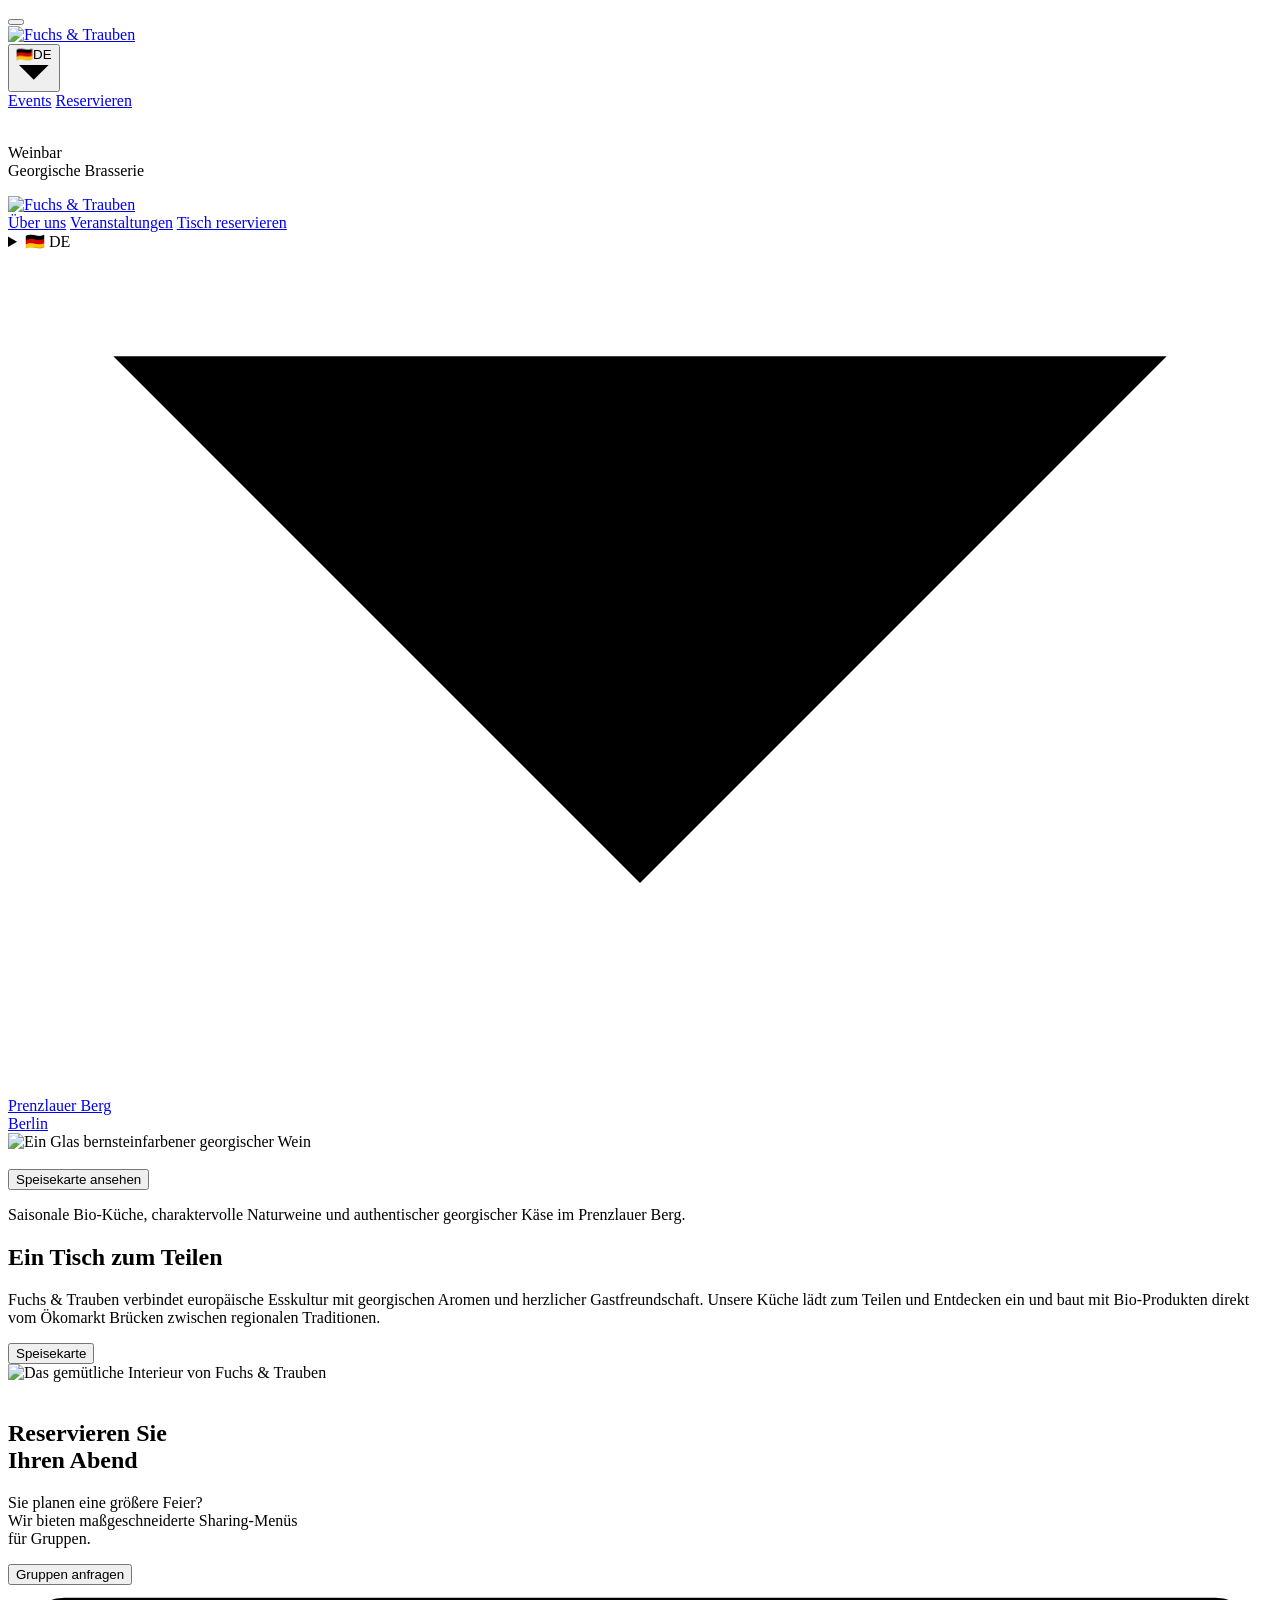
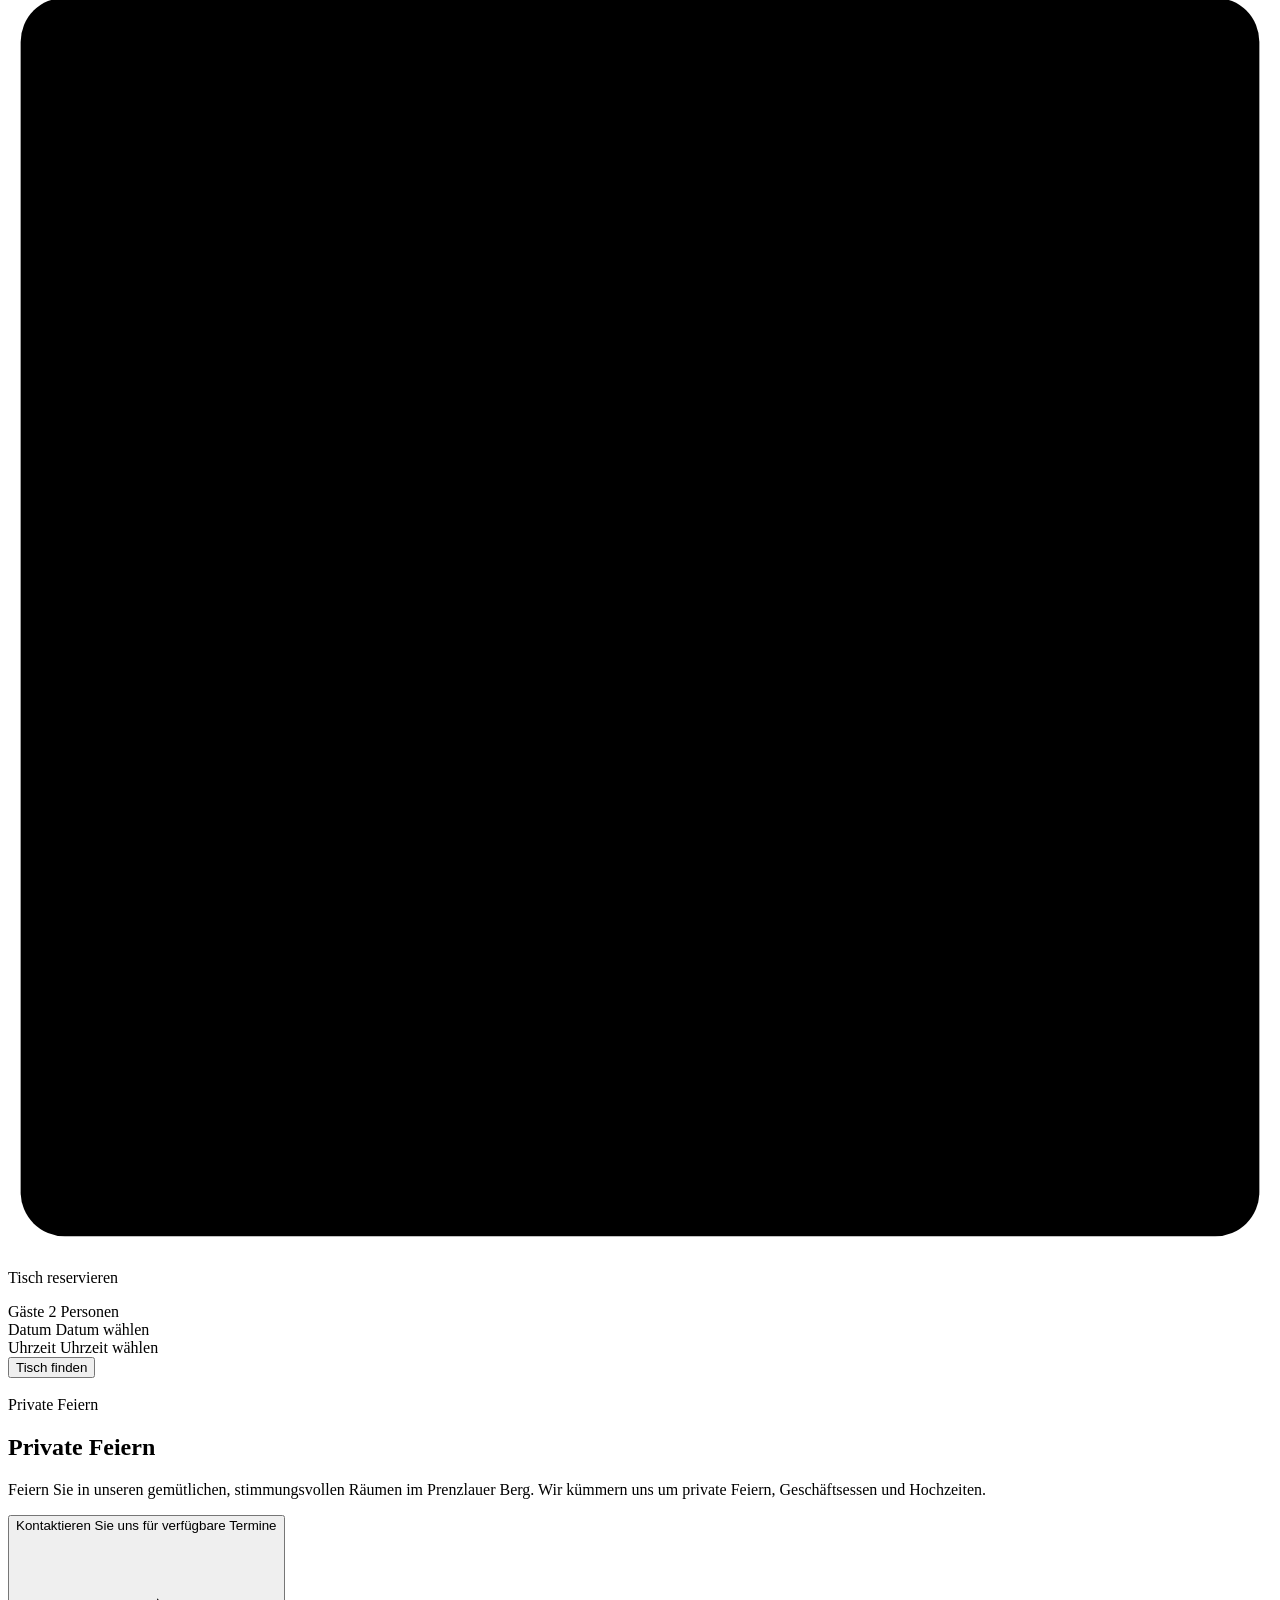
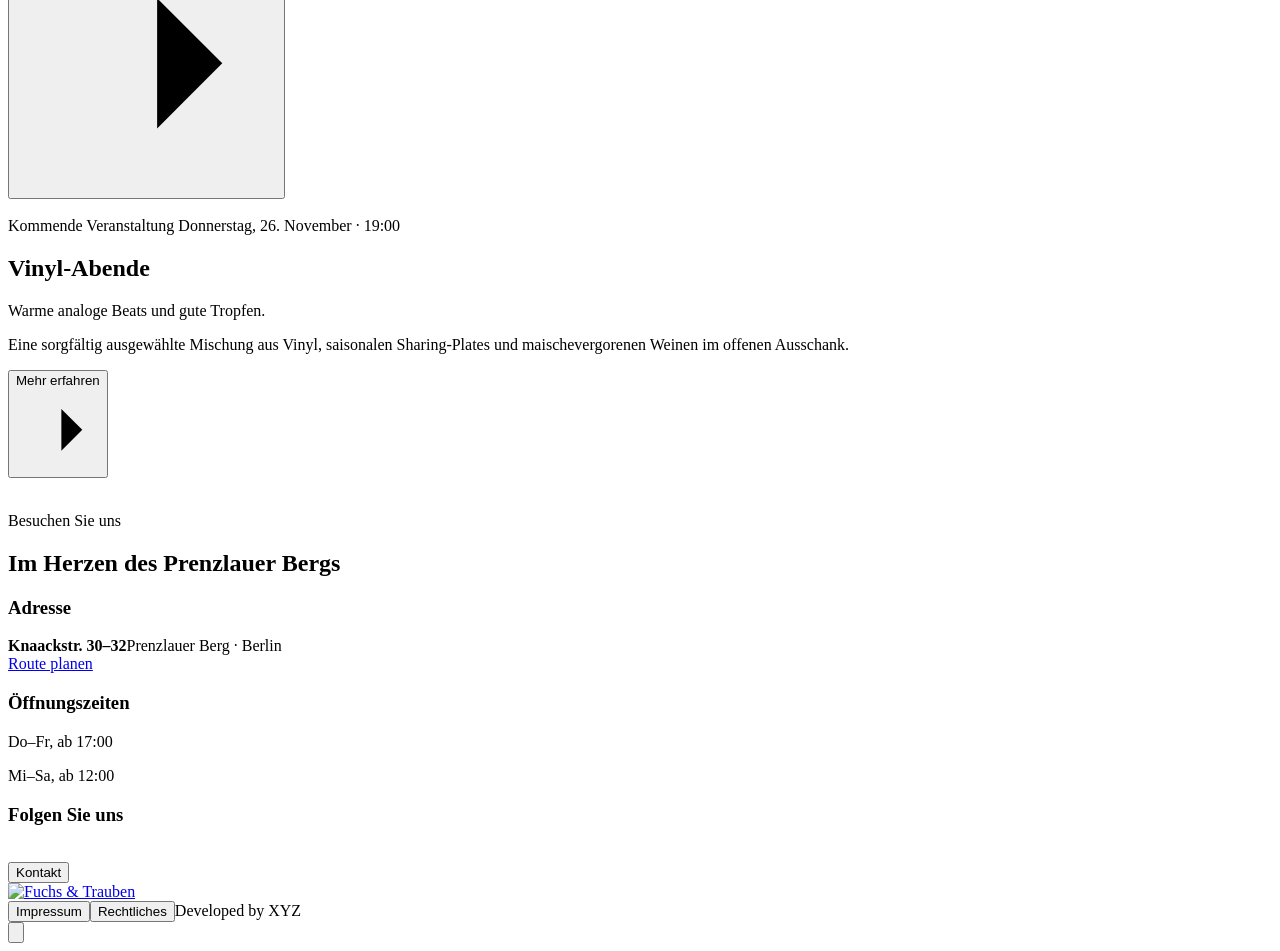
==== commit 823c0c12: "Deploy website" ====
--- a/index.html
+++ b/index.html
@@ -1,7 +1,7 @@
 <!DOCTYPE html><html lang="de"> <head><meta charset="utf-8"><meta name="viewport" content="width=device-width, initial-scale=1"><meta name="theme-color" content="#eeebe6"><link rel="preload" as="image" href="/fuchsundtrauben-public/assets/logo header.png"><script>
       document.documentElement.classList.add('site-loading');
       window.setTimeout(() => document.documentElement.classList.remove('site-loading'), 2000);
-    </script><meta name="description" content="Saisonale Bio-Küche, charaktervolle Naturweine und authentischer georgischer Käse im Prenzlauer Berg."><link rel="preconnect" href="https://fonts.googleapis.com"><link rel="preconnect" href="https://fonts.gstatic.com" crossorigin="anonymous"><link href="https://fonts.googleapis.com/css2?family=Anton&display=swap" rel="stylesheet"><title>Fuchs &amp; Trauben · Weinbar &amp; Georgische Brasserie</title><link rel="stylesheet" href="/fuchsundtrauben-public/_astro/index.B-qk6R-u.css"></head> <body> <div class="site-loader" data-site-loader aria-hidden="true"> <div class="site-loader-content"> <img class="site-loader-logo" src="/fuchsundtrauben-public/assets/logo header.png" width="378" height="222" alt="" fetchpriority="high"> <span class="site-loader-progress" aria-hidden="true"></span> </div> </div>  <nav class="primary-nav" aria-label="Hauptnavigation"> <div class="nav-inner"> <div class="desktop-nav-layout"> <div class="nav-social-slot" data-nav-social></div> <div class="nav-logo-slot desktop-nav-logo-slot" data-nav-logo-desktop></div> <div class="nav-actions-slot" data-nav-actions-desktop></div> </div> <div class="mobile-nav-controls"> <div class="mobile-nav-topbar"> <button class="menu-toggle" type="button" aria-label="Navigation öffnen oder schließen" aria-expanded="false" aria-controls="mobile-menu" data-menu-toggle> <span class="menu-toggle-lines" aria-hidden="true"><span></span><span></span><span></span></span> </button> <div class="nav-logo-slot mobile-nav-logo-slot"> <a class="brand mobile-static-brand" href="/fuchsundtrauben-public/" aria-label="Fuchs &#38; Trauben Startseite"><img src="/fuchsundtrauben-public/assets/logo header.png" alt="Fuchs & Trauben"></a> </div> <button class="mobile-language-trigger" type="button" aria-label="Sprache auswählen" aria-haspopup="dialog" aria-controls="language-dialog" data-language-open> <span class="language-flag" aria-hidden="true">🇩🇪</span><span>DE</span><svg viewBox="0 0 12 8" aria-hidden="true"><path d="m1 1 5 5 5-5"></path></svg> </button> </div> <div class="mobile-nav-ctas"> <a class="pill mobile-nav-cta" href="#events" data-mobile-events>Events</a> <a class="pill pill-filled mobile-nav-cta" href="#reserve" data-mobile-booking>Reservieren</a> </div> </div> </div> <div class="mobile-menu" id="mobile-menu" data-mobile-menu hidden> <a href="#about">Über uns</a> <button class="mobile-menu-menu-button" type="button" aria-haspopup="dialog" aria-controls="menu-dialog" data-menu-open>Speisekarte</button> <a href="#location">Anfahrt</a> <a href="#contact">Öffnungszeiten &amp; Kontakt</a> <div class="mobile-menu-socials" role="group" aria-label="Social Media"> <a href="https://www.instagram.com/fuchsundtrauben/" target="_blank" rel="noreferrer" aria-label="Instagram"><img src="/fuchsundtrauben-public/assets/instagram.png" alt=""></a> <a href="https://www.facebook.com/profile.php?id=61595240783443" target="_blank" rel="noreferrer" aria-label="Facebook"><img src="/fuchsundtrauben-public/assets/facebook.png" alt=""></a> </div> </div> </nav> <dialog class="language-dialog" id="language-dialog" data-language-dialog aria-labelledby="language-dialog-title"> <div class="language-dialog-heading"> <h2 id="language-dialog-title">Sprache auswählen</h2> <button class="language-dialog-close" type="button" aria-label="Schließen" data-language-close><svg viewBox="0 0 24 24" aria-hidden="true"><path d="m6 6 12 12M18 6 6 18"></path></svg></button> </div> <div class="language-dialog-options"> <a href="/fuchsundtrauben-public/" lang="de" aria-current="page"><span class="language-flag" aria-hidden="true">🇩🇪</span><span>Deutsch</span><span class="language-check" aria-hidden="true">✓</span></a><a href="/fuchsundtrauben-public/en/" lang="en"><span class="language-flag" aria-hidden="true">🇬🇧</span><span>English</span></a> </div> </dialog> <dialog class="menu-dialog" id="menu-dialog" data-menu-dialog aria-labelledby="menu-dialog-title"> <div class="menu-dialog-heading"> <h2 id="menu-dialog-title">Unsere Speisekarte</h2> <button class="language-dialog-close" type="button" aria-label="Schließen" data-menu-close><svg viewBox="0 0 24 24" aria-hidden="true"><path d="m6 6 12 12M18 6 6 18"></path></svg></button> </div> <iframe class="menu-pdf" src="/fuchsundtrauben-public/assets/menu.pdf#toolbar=0&#38;navpanes=0&#38;view=Fit" title="Unsere Speisekarte"></iframe> </dialog> <dialog class="reservation-dialog contact-dialog" id="contact-dialog" data-contact-dialog aria-labelledby="contact-dialog-title"> <div class="reservation-dialog-heading"> <h2 id="contact-dialog-title">Kontakt aufnehmen</h2> <button class="language-dialog-close" type="button" aria-label="Schließen" data-contact-close><svg viewBox="0 0 24 24" aria-hidden="true"><path d="m6 6 12 12M18 6 6 18"></path></svg></button> </div> <div class="contact-options"> <a class="contact-option contact-option-whatsapp" href="https://wa.me/490000000000" target="_blank" rel="noreferrer" aria-label="WhatsApp — Direkt eine Nachricht senden"> <span class="contact-option-icon" aria-hidden="true"><svg viewBox="0 0 24 24"><path class="whatsapp-glyph-bubble" d="M20.4 11.7a8.4 8.4 0 0 1-12.2 7.5L4 20.3l1.2-4A8.4 8.4 0 1 1 20.4 11.7Z"></path><path class="whatsapp-glyph-phone" transform="translate(1.2 0)" d="M9.1 8.2c-.35-.42-1-.45-1.38-.07l-.61.61c-.47.47-.6 1.18-.41 1.81.82 2.72 2.96 4.86 5.68 5.68.63.19 1.34.06 1.81-.41l.61-.61c.38-.38.35-1.03-.07-1.38l-1.24-1.03c-.36-.3-.89-.28-1.23.05l-.73.73a6.3 6.3 0 0 1-2.18-2.18l.73-.73c.33-.34.35-.87.05-1.23L9.1 8.2Z"></path></svg></span> <span class="contact-option-copy"><strong>WhatsApp</strong><small>Direkt eine Nachricht senden</small></span> <span class="contact-option-arrow" aria-hidden="true">→</span> </a> <a class="contact-option contact-option-email" href="mailto:info@fuchsundtrauben.net?subject=Website-Anfrage%20%C2%B7%20Fuchs%20%26%20Trauben"> <span class="contact-option-icon" aria-hidden="true"><svg viewBox="0 0 24 24"><rect x="3.25" y="5.25" width="17.5" height="13.5" rx="1.5"></rect><path d="m4.5 7 7.5 6 7.5-6"></path></svg></span> <span class="contact-option-copy"><strong>E-Mail schreiben</strong><small>info@fuchsundtrauben.net</small></span> <span class="contact-option-arrow" aria-hidden="true">→</span> </a> <a class="contact-option contact-option-messenger" href="https://m.me/61595240783443" target="_blank" rel="noreferrer" aria-label="Messenger"> <span class="contact-option-icon" aria-hidden="true"><svg viewBox="0 0 24 24"><path d="M12 3.5c-4.7 0-8.5 3.1-8.5 7.5 0 2.3 1.2 4.4 3.2 5.8v4.2l3.7-2c.5.1 1.1.2 1.6.2 4.7 0 8.5-3.1 8.5-7.5s-3.8-8.2-8.5-8.2Z"></path><path d="m7.5 13 3.1-3.3 2.1 1.6 3.8-2.1-3.1 3.3-2.1-1.6-3.8 2.1Z"></path></svg></span> <span class="contact-option-copy"><strong>Messenger</strong><small>Nachricht über Facebook</small></span> <span class="contact-option-arrow" aria-hidden="true">→</span> </a> </div> </dialog> <dialog class="reservation-dialog booking-dialog" id="booking-dialog" data-booking-dialog aria-labelledby="booking-dialog-title"> <div class="reservation-dialog-heading"> <h2 id="booking-dialog-title">Tisch reservieren</h2> <button class="language-dialog-close" type="button" aria-label="Schließen" data-booking-close><svg viewBox="0 0 24 24" aria-hidden="true"><path d="m6 6 12 12M18 6 6 18"></path></svg></button> </div> <div class="booking-embed-placeholder"><p>Die Online-Buchung über DISH Reservation wird hier eingebunden, sobald der Zugang vorliegt.</p></div> </dialog> <dialog class="reservation-dialog legal-dialog" id="imprint-dialog" data-imprint-dialog aria-labelledby="imprint-dialog-title"> <div class="reservation-dialog-heading"> <h2 id="imprint-dialog-title">Impressum</h2> <button class="language-dialog-close" type="button" aria-label="Schließen" data-imprint-close><svg viewBox="0 0 24 24" aria-hidden="true"><path d="m6 6 12 12M18 6 6 18"></path></svg></button> </div> <div class="legal-dialog-content"><p>Fuchs &amp; Trauben · Knaackstraße 30–32 · Prenzlauer Berg · Berlin · info@fuchsundtrauben.net. Angaben zu Betreiber, Rechtsform und Vertretungsberechtigten müssen vor Veröffentlichung ergänzt werden.</p></div> </dialog> <dialog class="reservation-dialog legal-dialog" id="privacy-dialog" data-privacy-dialog aria-labelledby="privacy-dialog-title"> <div class="reservation-dialog-heading"> <h2 id="privacy-dialog-title">Datenschutzhinweise</h2> <button class="language-dialog-close" type="button" aria-label="Schließen" data-privacy-close><svg viewBox="0 0 24 24" aria-hidden="true"><path d="m6 6 12 12M18 6 6 18"></path></svg></button> </div> <div class="legal-dialog-content"><p>Diese Datenschutzhinweise sind noch nicht vollständig. Vor Veröffentlichung müssen die tatsächlichen Angaben zu Hosting, Server-Protokollen, Kontaktmöglichkeiten, Speicherdauer und Empfängern ergänzt werden.</p></div> </dialog> <dialog class="reservation-dialog event-dialog" id="vinyl-dialog" data-vinyl-dialog aria-labelledby="vinyl-dialog-title"> <div class="reservation-dialog-heading"> <h2 id="vinyl-dialog-title">Vinyl-Abende</h2> <button class="language-dialog-close" type="button" aria-label="Schließen" data-vinyl-close><svg viewBox="0 0 24 24" aria-hidden="true"><path d="m6 6 12 12M18 6 6 18"></path></svg></button> </div> <div class="event-dialog-content"> <div class="event-gallery" data-event-gallery role="region" aria-label="Eventfotos"> <div class="event-gallery-track" data-event-gallery-track> <div class="event-gallery-slide" data-event-slide><img src="/fuchsundtrauben-public/assets/vinyl.png" alt="Vinyl-Abende 1"></div><div class="event-gallery-slide" data-event-slide><img src="/fuchsundtrauben-public/assets/vinyl.png" alt="Vinyl-Abende 2"></div><div class="event-gallery-slide" data-event-slide><img src="/fuchsundtrauben-public/assets/vinyl.png" alt="Vinyl-Abende 3"></div> </div> <button class="event-gallery-arrow event-gallery-previous" type="button" aria-label="Vorheriges Foto" data-gallery-previous><svg viewBox="0 0 24 24" aria-hidden="true"><path d="m15 5-7 7 7 7"></path></svg></button> <button class="event-gallery-arrow event-gallery-next" type="button" aria-label="Nächstes Foto" data-gallery-next><svg viewBox="0 0 24 24" aria-hidden="true"><path d="m9 5 7 7-7 7"></path></svg></button> <div class="event-gallery-dots" role="group" aria-label="Eventfotos"> <button type="button" aria-label="Eventfotos 1" aria-current="true" data-gallery-dot="0"></button><button type="button" aria-label="Eventfotos 2" aria-current="false" data-gallery-dot="1"></button><button type="button" aria-label="Eventfotos 3" aria-current="false" data-gallery-dot="2"></button> </div> </div> <div class="event-dialog-copy"><p class="event-kicker">Warme analoge Beats und gute Tropfen.</p><p class="event-dialog-date">Donnerstag, 26. November · 19:00</p><p>Eine sorgfältig ausgewählte Mischung aus Vinyl, saisonalen Sharing-Plates und maischevergorenen Weinen im offenen Ausschank.</p><p>Ein Abend mit Schallplatten, georgischer Gastfreundschaft und saisonalen Gerichten.</p></div> </div> </dialog><header class="site-header"> <div class="header-social"> <div class="social-links" data-social-links> <a href="https://www.instagram.com/fuchsundtrauben/" target="_blank" rel="noreferrer" aria-label="Instagram"><img src="/fuchsundtrauben-public/assets/instagram.png" alt=""></a> <a href="https://www.facebook.com/profile.php?id=61595240783443" target="_blank" rel="noreferrer" aria-label="Facebook"><img src="/fuchsundtrauben-public/assets/facebook.png" alt=""></a> </div> <p>Weinbar<br>Georgische Brasserie</p> </div> <div class="brand-home-slot" data-brand-home> <a class="brand" href="/fuchsundtrauben-public/" aria-label="Fuchs &#38; Trauben Startseite" data-moving-logo><img src="/fuchsundtrauben-public/assets/logo header.png" alt="Fuchs & Trauben"></a> </div> <div class="header-nav-actions" data-header-actions> <div class="desktop-nav-links"> <a class="pill" href="#about">Über uns</a> <a class="pill" href="#events">Veranstaltungen</a> <a class="pill pill-filled" href="#reserve">Tisch reservieren</a> </div> <details class="language-dropdown" data-language-dropdown> <summary aria-label="Sprache auswählen"> <span class="language-flag" aria-hidden="true">🇩🇪</span> <span>DE</span> <svg viewBox="0 0 12 8" aria-hidden="true"><path d="m1 1 5 5 5-5"></path></svg> </summary> <div class="language-dropdown-menu"> <a href="/fuchsundtrauben-public/" lang="de" aria-current="page"><span class="language-flag" aria-hidden="true">🇩🇪</span><span>Deutsch</span><span class="language-check" aria-hidden="true">✓</span></a><a href="/fuchsundtrauben-public/en/" lang="en"><span class="language-flag" aria-hidden="true">🇬🇧</span><span>English</span></a> </div> </details> </div> <a class="header-address" href="#location" aria-label="Anfahrt">Prenzlauer Berg<br>Berlin</a> </header> <main> <section class="hero" aria-label="Ein Glas georgischer Wein"> <img class="hero-photo" src="/fuchsundtrauben-public/assets/wine-header.gif" alt="Ein Glas bernsteinfarbener georgischer Wein" data-loader-essential fetchpriority="high"> <div class="hero-mark" data-hero-mark aria-hidden="true"><img src="/fuchsundtrauben-public/assets/fuchs.gif" alt="" data-loader-essential fetchpriority="high"></div> <div class="hero-content" data-hero-content> <button class="hero-menu-link" type="button" aria-haspopup="dialog" aria-controls="menu-dialog" data-menu-open>Speisekarte ansehen</button> </div> </section> <section class="intro section-wrap" id="about" data-intro> <div class="intro-copy" data-intro-copy><p class="eyebrow">Saisonale Bio-Küche, charaktervolle Naturweine und authentischer georgischer Käse im Prenzlauer Berg.</p><h1>Ein Tisch zum Teilen</h1><p>Fuchs &amp; Trauben verbindet europäische Esskultur mit georgischen Aromen und herzlicher Gastfreundschaft. Unsere Küche lädt zum Teilen und Entdecken ein und baut mit Bio-Produkten direkt vom Ökomarkt Brücken zwischen regionalen Traditionen.</p><button class="pill download" type="button" aria-haspopup="dialog" aria-controls="menu-dialog" data-menu-open><img src="/fuchsundtrauben-public/assets/download.png" alt="">Speisekarte</button></div> <div class="intro-photo-frame"><img class="intro-photo" data-intro-photo src="/fuchsundtrauben-public/assets/photo2.png" alt="Das gemütliche Interieur von Fuchs &#38; Trauben"></div> </section> <section class="reservation section-wrap" id="reserve" data-reservation> <div class="reserve-copy" data-reserve-copy><img class="ornament" data-paint-ornament src="/fuchsundtrauben-public/assets/ornament.png" alt=""><h2>Reservieren Sie<br>Ihren Abend</h2><p>Sie planen eine größere Feier?<br>Wir bieten maßgeschneiderte Sharing-Menüs<br>für Gruppen.</p><button class="group-enquiry" type="button" aria-haspopup="dialog" aria-controls="contact-dialog" data-contact-open><span class="action-label">Gruppen anfragen</span></button><img class="ornament" data-paint-ornament src="/fuchsundtrauben-public/assets/ornament.png" alt=""></div> <div class="reserve-card" data-reserve-card> <svg class="reserve-card-outline" viewBox="0 0 100 100" preserveAspectRatio="none" aria-hidden="true"><rect x="1" y="1" width="98" height="98" rx="3.5" pathLength="100" data-reserve-outline></rect></svg> <p>Tisch reservieren</p><div class="booking-row"><span>Gäste</span><span><img src="/fuchsundtrauben-public/assets/guests.png" alt=""> 2 Personen</span></div><div class="booking-row"><span>Datum</span><span><img src="/fuchsundtrauben-public/assets/calendar.png" alt=""> Datum wählen</span></div><div class="booking-row"><span>Uhrzeit</span><span><img src="/fuchsundtrauben-public/assets/time.png" alt=""> Uhrzeit wählen</span></div><button class="pill pill-filled reservation-action" type="button" aria-haspopup="dialog" aria-controls="booking-dialog" data-booking-open>Tisch finden</button> </div> </section> <section class="events" id="events"> <article class="event-card event-card-upcoming" data-event-card> <img class="event-image" data-event-image src="/fuchsundtrauben-public/assets/vinyl.png" alt=""> <div class="event-copy" data-event-copy> <div class="event-meta"> <span class="event-kind">Kommende Veranstaltung</span> <span class="event-date">Donnerstag, 26. November · 19:00</span> </div> <h2>Vinyl-Abende</h2> <p class="event-subtitle">Warme analoge Beats und gute Tropfen.</p> <p class="event-description">Eine sorgfältig ausgewählte Mischung aus Vinyl, saisonalen Sharing-Plates und maischevergorenen Weinen im offenen Ausschank.</p> <button class="event-card-action" type="button" aria-haspopup="dialog" aria-controls="vinyl-dialog" data-vinyl-open>Mehr erfahren<span aria-hidden="true"><svg viewBox="0 0 24 24"><path d="M4 12h15m-6-6 6 6-6 6"></path></svg></span></button> </div> </article><article class="event-card event-card-private" data-event-card> <img class="event-image" data-event-image src="/fuchsundtrauben-public/assets/private events.png" alt=""> <div class="event-copy" data-event-copy> <div class="event-meta"> <span class="event-kind">Private Feiern</span>  </div> <h2>Private Feiern</h2>  <p class="event-description">Feiern Sie in unseren gemütlichen, stimmungsvollen Räumen im Prenzlauer Berg. Wir kümmern uns um private Feiern, Geschäftsessen und Hochzeiten.</p> <button class="event-card-action" type="button" aria-haspopup="dialog" aria-controls="contact-dialog" data-contact-open>Kontaktieren Sie uns für verfügbare Termine<span aria-hidden="true"><svg viewBox="0 0 24 24"><path d="M4 12h15m-6-6 6 6-6 6"></path></svg></span></button> </div> </article> </section> <div class="ornament-divider-wrap" aria-hidden="true"> <img class="ornament ornament-divider" data-paint-divider src="/fuchsundtrauben-public/assets/ornament.png" alt=""> </div> <section class="location section-wrap" id="location" data-location> <div class="location-copy" data-location-copy> <p class="eyebrow">Besuchen Sie uns</p> <h2>Im Herzen des Prenzlauer Bergs</h2> </div> <div class="location-details" data-location-card> <div class="location-info-block location-address-block"> <h3>Adresse</h3> <div class="location-address"> <span class="location-symbol" aria-hidden="true"><svg viewBox="0 0 24 24"><path d="M19 10.2c0 5.2-7 10.3-7 10.3S5 15.4 5 10.2a7 7 0 1 1 14 0Z"></path><circle cx="12" cy="10" r="2.3"></circle></svg></span> <div class="location-address-copy"><strong>Knaackstr. 30–32</strong><span>Prenzlauer Berg · Berlin</span></div> </div> <a class="location-directions" href="https://maps.app.goo.gl/gK7LkXh8uoHHVjGL7" target="_blank" rel="noreferrer"><span class="action-label">Route planen</span></a> </div> <div class="location-info-block location-hours"> <h3>Öffnungszeiten</h3> <div class="location-hours-lines"><p>Do–Fr, ab 17:00</p><p>Mi–Sa, ab 12:00</p></div> </div> <div class="location-info-block location-connect" id="contact"> <h3>Folgen Sie uns</h3> <div class="location-social-links" role="group" aria-label="Social Media"> <a href="https://www.instagram.com/fuchsundtrauben/" target="_blank" rel="noreferrer" aria-label="Instagram"><img src="/fuchsundtrauben-public/assets/instagram.png" alt=""></a> <a href="https://www.facebook.com/profile.php?id=61595240783443" target="_blank" rel="noreferrer" aria-label="Facebook"><img src="/fuchsundtrauben-public/assets/facebook.png" alt=""></a> </div> <button class="location-contact-link" type="button" aria-haspopup="dialog" aria-controls="contact-dialog" data-contact-open><span class="action-label">Kontakt</span></button> </div> </div> </section> </main> <footer> <a class="footer-brand" href="/fuchsundtrauben-public/" aria-label="Fuchs &#38; Trauben Startseite"><img src="/fuchsundtrauben-public/assets/logo footer.png" alt="Fuchs & Trauben"></a> <div class="footer-legal"><button type="button" data-imprint-open>Impressum</button><button type="button" data-privacy-open>Rechtliches</button><span>Developed by XYZ</span></div> </footer> <button class="floating-contact" type="button" aria-label="Kontakt aufnehmen" title="Kontakt aufnehmen" aria-haspopup="dialog" aria-controls="contact-dialog" data-contact-open data-floating-contact> <svg viewBox="0 0 24 24" aria-hidden="true"><path d="M20.5 11.5a8.4 8.4 0 0 1-12.2 7.3L4 20l1.2-4A8.4 8.4 0 1 1 20.5 11.5Z"></path><path d="M8 11.5h.01M12 11.5h.01M16 11.5h.01"></path></svg> </button> <script type="module" src="/fuchsundtrauben-public/_astro/HomePage.astro_astro_type_script_index_0_lang.DIHD9NXq.js"></script>  <script>
+    </script><meta name="description" content="Saisonale Bio-Küche, charaktervolle Naturweine und authentischer georgischer Käse im Prenzlauer Berg."><link rel="preconnect" href="https://fonts.googleapis.com"><link rel="preconnect" href="https://fonts.gstatic.com" crossorigin="anonymous"><link href="https://fonts.googleapis.com/css2?family=Anton&display=swap" rel="stylesheet"><title>Fuchs &amp; Trauben · Weinbar &amp; Georgische Brasserie</title><link rel="stylesheet" href="/fuchsundtrauben-public/_astro/index.m9v6nXLw.css"></head> <body> <div class="site-loader" data-site-loader aria-hidden="true"> <div class="site-loader-content"> <img class="site-loader-logo" src="/fuchsundtrauben-public/assets/logo header.png" width="378" height="222" alt="" fetchpriority="high"> <span class="site-loader-progress" aria-hidden="true"></span> </div> </div>  <nav class="primary-nav" aria-label="Hauptnavigation"> <div class="nav-inner"> <div class="desktop-nav-layout"> <div class="nav-social-slot" data-nav-social></div> <div class="nav-logo-slot desktop-nav-logo-slot" data-nav-logo-desktop></div> <div class="nav-actions-slot" data-nav-actions-desktop></div> </div> <div class="mobile-nav-controls"> <div class="mobile-nav-topbar"> <button class="menu-toggle" type="button" aria-label="Navigation öffnen oder schließen" aria-expanded="false" aria-controls="mobile-menu" data-menu-toggle> <span class="menu-toggle-lines" aria-hidden="true"><span></span><span></span><span></span></span> </button> <div class="nav-logo-slot mobile-nav-logo-slot"> <a class="brand mobile-static-brand" href="/fuchsundtrauben-public/" aria-label="Fuchs &#38; Trauben Startseite"><img src="/fuchsundtrauben-public/assets/logo header.png" alt="Fuchs & Trauben"></a> </div> <button class="mobile-language-trigger" type="button" aria-label="Sprache auswählen" aria-haspopup="dialog" aria-controls="language-dialog" data-language-open> <span class="language-flag" aria-hidden="true">🇩🇪</span><span>DE</span><svg viewBox="0 0 12 8" aria-hidden="true"><path d="m1 1 5 5 5-5"></path></svg> </button> </div> <div class="mobile-nav-ctas"> <a class="pill mobile-nav-cta" href="#events" data-mobile-events>Events</a> <a class="pill pill-filled mobile-nav-cta" href="#reserve" data-mobile-booking>Reservieren</a> </div> </div> </div> <div class="mobile-menu" id="mobile-menu" data-mobile-menu hidden> <a href="#about">Über uns</a> <button class="mobile-menu-menu-button" type="button" aria-haspopup="dialog" aria-controls="menu-dialog" data-menu-open>Speisekarte</button> <a href="#location">Anfahrt</a> <a href="#contact">Öffnungszeiten &amp; Kontakt</a> <div class="mobile-menu-socials" role="group" aria-label="Social Media"> <a href="https://www.instagram.com/fuchsundtrauben/" target="_blank" rel="noreferrer" aria-label="Instagram"><img src="/fuchsundtrauben-public/assets/instagram.png" alt=""></a> <a href="https://www.facebook.com/profile.php?id=61595240783443" target="_blank" rel="noreferrer" aria-label="Facebook"><img src="/fuchsundtrauben-public/assets/facebook.png" alt=""></a> </div> </div> </nav> <dialog class="language-dialog" id="language-dialog" data-language-dialog aria-labelledby="language-dialog-title"> <div class="language-dialog-heading"> <h2 id="language-dialog-title">Sprache auswählen</h2> <button class="language-dialog-close" type="button" aria-label="Schließen" data-language-close><svg viewBox="0 0 24 24" aria-hidden="true"><path d="m6 6 12 12M18 6 6 18"></path></svg></button> </div> <div class="language-dialog-options"> <a href="/fuchsundtrauben-public/" lang="de" aria-current="page"><span class="language-flag" aria-hidden="true">🇩🇪</span><span>Deutsch</span><span class="language-check" aria-hidden="true">✓</span></a><a href="/fuchsundtrauben-public/en/" lang="en"><span class="language-flag" aria-hidden="true">🇬🇧</span><span>English</span></a> </div> </dialog> <dialog class="menu-dialog" id="menu-dialog" data-menu-dialog aria-labelledby="menu-dialog-title"> <div class="menu-dialog-heading"> <h2 id="menu-dialog-title">Unsere Speisekarte</h2> <button class="language-dialog-close" type="button" aria-label="Schließen" data-menu-close><svg viewBox="0 0 24 24" aria-hidden="true"><path d="m6 6 12 12M18 6 6 18"></path></svg></button> </div> <iframe class="menu-pdf" src="/fuchsundtrauben-public/assets/menu.pdf#toolbar=0&#38;navpanes=0&#38;view=Fit" title="Unsere Speisekarte"></iframe> </dialog> <dialog class="reservation-dialog contact-dialog" id="contact-dialog" data-contact-dialog aria-labelledby="contact-dialog-title"> <div class="reservation-dialog-heading"> <h2 id="contact-dialog-title">Kontakt aufnehmen</h2> <button class="language-dialog-close" type="button" aria-label="Schließen" data-contact-close><svg viewBox="0 0 24 24" aria-hidden="true"><path d="m6 6 12 12M18 6 6 18"></path></svg></button> </div> <div class="contact-options"> <a class="contact-option contact-option-whatsapp" href="https://wa.me/490000000000" target="_blank" rel="noreferrer" aria-label="WhatsApp — Direkt eine Nachricht senden"> <span class="contact-option-icon" aria-hidden="true"><svg viewBox="0 0 24 24"><path class="whatsapp-glyph-bubble" d="M20.4 11.7a8.4 8.4 0 0 1-12.2 7.5L4 20.3l1.2-4A8.4 8.4 0 1 1 20.4 11.7Z"></path><path class="whatsapp-glyph-phone" transform="translate(1.2 0)" d="M9.1 8.2c-.35-.42-1-.45-1.38-.07l-.61.61c-.47.47-.6 1.18-.41 1.81.82 2.72 2.96 4.86 5.68 5.68.63.19 1.34.06 1.81-.41l.61-.61c.38-.38.35-1.03-.07-1.38l-1.24-1.03c-.36-.3-.89-.28-1.23.05l-.73.73a6.3 6.3 0 0 1-2.18-2.18l.73-.73c.33-.34.35-.87.05-1.23L9.1 8.2Z"></path></svg></span> <span class="contact-option-copy"><strong>WhatsApp</strong><small>Direkt eine Nachricht senden</small></span> <span class="contact-option-arrow" aria-hidden="true">→</span> </a> <a class="contact-option contact-option-email" href="mailto:info@fuchsundtrauben.net?subject=Website-Anfrage%20%C2%B7%20Fuchs%20%26%20Trauben"> <span class="contact-option-icon" aria-hidden="true"><svg viewBox="0 0 24 24"><rect x="3.25" y="5.25" width="17.5" height="13.5" rx="1.5"></rect><path d="m4.5 7 7.5 6 7.5-6"></path></svg></span> <span class="contact-option-copy"><strong>E-Mail schreiben</strong><small>info@fuchsundtrauben.net</small></span> <span class="contact-option-arrow" aria-hidden="true">→</span> </a> <a class="contact-option contact-option-messenger" href="https://m.me/61595240783443" target="_blank" rel="noreferrer" aria-label="Messenger"> <span class="contact-option-icon" aria-hidden="true"><svg viewBox="0 0 24 24"><path d="M12 3.5c-4.7 0-8.5 3.1-8.5 7.5 0 2.3 1.2 4.4 3.2 5.8v4.2l3.7-2c.5.1 1.1.2 1.6.2 4.7 0 8.5-3.1 8.5-7.5s-3.8-8.2-8.5-8.2Z"></path><path d="m7.5 13 3.1-3.3 2.1 1.6 3.8-2.1-3.1 3.3-2.1-1.6-3.8 2.1Z"></path></svg></span> <span class="contact-option-copy"><strong>Messenger</strong><small>Nachricht über Facebook</small></span> <span class="contact-option-arrow" aria-hidden="true">→</span> </a> </div> </dialog> <dialog class="reservation-dialog booking-dialog" id="booking-dialog" data-booking-dialog aria-labelledby="booking-dialog-title"> <div class="reservation-dialog-heading"> <h2 id="booking-dialog-title">Tisch reservieren</h2> <button class="language-dialog-close" type="button" aria-label="Schließen" data-booking-close><svg viewBox="0 0 24 24" aria-hidden="true"><path d="m6 6 12 12M18 6 6 18"></path></svg></button> </div> <div class="booking-embed-placeholder"><p>Die Online-Buchung über DISH Reservation wird hier eingebunden, sobald der Zugang vorliegt.</p></div> </dialog> <dialog class="reservation-dialog legal-dialog" id="imprint-dialog" data-imprint-dialog aria-labelledby="imprint-dialog-title"> <div class="reservation-dialog-heading"> <h2 id="imprint-dialog-title">Impressum</h2> <button class="language-dialog-close" type="button" aria-label="Schließen" data-imprint-close><svg viewBox="0 0 24 24" aria-hidden="true"><path d="m6 6 12 12M18 6 6 18"></path></svg></button> </div> <div class="legal-dialog-content"><p>Fuchs &amp; Trauben · Knaackstraße 30–32 · Prenzlauer Berg · Berlin · info@fuchsundtrauben.net. Angaben zu Betreiber, Rechtsform und Vertretungsberechtigten müssen vor Veröffentlichung ergänzt werden.</p></div> </dialog> <dialog class="reservation-dialog legal-dialog" id="privacy-dialog" data-privacy-dialog aria-labelledby="privacy-dialog-title"> <div class="reservation-dialog-heading"> <h2 id="privacy-dialog-title">Datenschutzhinweise</h2> <button class="language-dialog-close" type="button" aria-label="Schließen" data-privacy-close><svg viewBox="0 0 24 24" aria-hidden="true"><path d="m6 6 12 12M18 6 6 18"></path></svg></button> </div> <div class="legal-dialog-content"><p>Diese Datenschutzhinweise sind noch nicht vollständig. Vor Veröffentlichung müssen die tatsächlichen Angaben zu Hosting, Server-Protokollen, Kontaktmöglichkeiten, Speicherdauer und Empfängern ergänzt werden.</p></div> </dialog> <dialog class="reservation-dialog event-dialog" id="vinyl-dialog" data-vinyl-dialog aria-labelledby="vinyl-dialog-title"> <div class="reservation-dialog-heading"> <h2 id="vinyl-dialog-title">Vinyl-Abende</h2> <button class="language-dialog-close" type="button" aria-label="Schließen" data-vinyl-close><svg viewBox="0 0 24 24" aria-hidden="true"><path d="m6 6 12 12M18 6 6 18"></path></svg></button> </div> <div class="event-dialog-content"> <div class="event-gallery" data-event-gallery role="region" aria-label="Eventfotos"> <div class="event-gallery-track" data-event-gallery-track> <div class="event-gallery-slide" data-event-slide><img src="/fuchsundtrauben-public/assets/vinyl.png" alt="Vinyl-Abende 1"></div><div class="event-gallery-slide" data-event-slide><img src="/fuchsundtrauben-public/assets/vinyl.png" alt="Vinyl-Abende 2"></div><div class="event-gallery-slide" data-event-slide><img src="/fuchsundtrauben-public/assets/vinyl.png" alt="Vinyl-Abende 3"></div> </div> <button class="event-gallery-arrow event-gallery-previous" type="button" aria-label="Vorheriges Foto" data-gallery-previous><svg viewBox="0 0 24 24" aria-hidden="true"><path d="m15 5-7 7 7 7"></path></svg></button> <button class="event-gallery-arrow event-gallery-next" type="button" aria-label="Nächstes Foto" data-gallery-next><svg viewBox="0 0 24 24" aria-hidden="true"><path d="m9 5 7 7-7 7"></path></svg></button> <div class="event-gallery-dots" role="group" aria-label="Eventfotos"> <button type="button" aria-label="Eventfotos 1" aria-current="true" data-gallery-dot="0"></button><button type="button" aria-label="Eventfotos 2" aria-current="false" data-gallery-dot="1"></button><button type="button" aria-label="Eventfotos 3" aria-current="false" data-gallery-dot="2"></button> </div> </div> <div class="event-dialog-copy"><p class="event-kicker">Warme analoge Beats und gute Tropfen.</p><p class="event-dialog-date">Donnerstag, 26. November · 19:00</p><p>Eine sorgfältig ausgewählte Mischung aus Vinyl, saisonalen Sharing-Plates und maischevergorenen Weinen im offenen Ausschank.</p><p>Ein Abend mit Schallplatten, georgischer Gastfreundschaft und saisonalen Gerichten.</p></div> </div> </dialog><header class="site-header"> <div class="header-social"> <div class="social-links" data-social-links> <a href="https://www.instagram.com/fuchsundtrauben/" target="_blank" rel="noreferrer" aria-label="Instagram"><img src="/fuchsundtrauben-public/assets/instagram.png" alt=""></a> <a href="https://www.facebook.com/profile.php?id=61595240783443" target="_blank" rel="noreferrer" aria-label="Facebook"><img src="/fuchsundtrauben-public/assets/facebook.png" alt=""></a> </div> <p>Weinbar<br>Georgische Brasserie</p> </div> <div class="brand-home-slot" data-brand-home> <a class="brand" href="/fuchsundtrauben-public/" aria-label="Fuchs &#38; Trauben Startseite" data-moving-logo><img src="/fuchsundtrauben-public/assets/logo header.png" alt="Fuchs & Trauben"></a> </div> <div class="header-nav-actions" data-header-actions> <div class="desktop-nav-links"> <a class="pill" href="#about">Über uns</a> <a class="pill" href="#events">Veranstaltungen</a> <a class="pill pill-filled" href="#reserve">Tisch reservieren</a> </div> <details class="language-dropdown" data-language-dropdown> <summary aria-label="Sprache auswählen"> <span class="language-flag" aria-hidden="true">🇩🇪</span> <span>DE</span> <svg viewBox="0 0 12 8" aria-hidden="true"><path d="m1 1 5 5 5-5"></path></svg> </summary> <div class="language-dropdown-menu"> <a href="/fuchsundtrauben-public/" lang="de" aria-current="page"><span class="language-flag" aria-hidden="true">🇩🇪</span><span>Deutsch</span><span class="language-check" aria-hidden="true">✓</span></a><a href="/fuchsundtrauben-public/en/" lang="en"><span class="language-flag" aria-hidden="true">🇬🇧</span><span>English</span></a> </div> </details> </div> <a class="header-address" href="#location" aria-label="Anfahrt">Prenzlauer Berg<br>Berlin</a> </header> <main> <section class="hero" aria-label="Ein Glas georgischer Wein"> <img class="hero-photo" src="/fuchsundtrauben-public/assets/wine-header.gif" alt="Ein Glas bernsteinfarbener georgischer Wein" data-loader-essential fetchpriority="high"> <div class="hero-mark" data-hero-mark aria-hidden="true"><img src="/fuchsundtrauben-public/assets/fuchs.gif" alt="" data-loader-essential fetchpriority="high"></div> <div class="hero-content" data-hero-content> <button class="hero-menu-link" type="button" aria-haspopup="dialog" aria-controls="menu-dialog" data-menu-open>Speisekarte ansehen</button> </div> </section> <section class="intro section-wrap" id="about" data-intro> <div class="intro-copy" data-intro-copy><p class="eyebrow">Saisonale Bio-Küche, charaktervolle Naturweine und authentischer georgischer Käse im Prenzlauer Berg.</p><h1>Ein Tisch zum Teilen</h1><p>Fuchs &amp; Trauben verbindet europäische Esskultur mit georgischen Aromen und herzlicher Gastfreundschaft. Unsere Küche lädt zum Teilen und Entdecken ein und baut mit Bio-Produkten direkt vom Ökomarkt Brücken zwischen regionalen Traditionen.</p><button class="pill download" type="button" aria-haspopup="dialog" aria-controls="menu-dialog" data-menu-open><img src="/fuchsundtrauben-public/assets/download.png" alt="">Speisekarte</button></div> <div class="intro-photo-frame"><img class="intro-photo" data-intro-photo src="/fuchsundtrauben-public/assets/photo2.png" alt="Das gemütliche Interieur von Fuchs &#38; Trauben"></div> </section> <section class="reservation section-wrap" id="reserve" data-reservation> <div class="reserve-copy" data-reserve-copy><img class="ornament" data-paint-ornament src="/fuchsundtrauben-public/assets/ornament.png" alt=""><h2>Reservieren Sie<br>Ihren Abend</h2><p>Sie planen eine größere Feier?<br>Wir bieten maßgeschneiderte Sharing-Menüs<br>für Gruppen.</p><button class="group-enquiry" type="button" aria-haspopup="dialog" aria-controls="contact-dialog" data-contact-open><span class="action-label">Gruppen anfragen</span></button><img class="ornament" data-paint-ornament src="/fuchsundtrauben-public/assets/ornament.png" alt=""></div> <div class="reserve-card" data-reserve-card> <svg class="reserve-card-outline" viewBox="0 0 100 100" preserveAspectRatio="none" aria-hidden="true"><rect x="1" y="1" width="98" height="98" rx="3.5" pathLength="100" data-reserve-outline></rect></svg> <p>Tisch reservieren</p><div class="booking-row"><span>Gäste</span><span><img src="/fuchsundtrauben-public/assets/guests.png" alt=""> 2 Personen</span></div><div class="booking-row"><span>Datum</span><span><img src="/fuchsundtrauben-public/assets/calendar.png" alt=""> Datum wählen</span></div><div class="booking-row"><span>Uhrzeit</span><span><img src="/fuchsundtrauben-public/assets/time.png" alt=""> Uhrzeit wählen</span></div><button class="pill pill-filled reservation-action" type="button" aria-haspopup="dialog" aria-controls="booking-dialog" data-booking-open>Tisch finden</button> </div> </section> <section class="events" id="events"> <article class="event-card event-card-private" data-event-card> <img class="event-image" data-event-image src="/fuchsundtrauben-public/assets/private events.png" alt=""> <div class="event-copy" data-event-copy> <div class="event-meta"> <span class="event-kind">Private Feiern</span>  </div> <h2>Private Feiern</h2>  <p class="event-description">Feiern Sie in unseren gemütlichen, stimmungsvollen Räumen im Prenzlauer Berg. Wir kümmern uns um private Feiern, Geschäftsessen und Hochzeiten.</p> <button class="event-card-action" type="button" aria-haspopup="dialog" aria-controls="contact-dialog" data-contact-open>Kontaktieren Sie uns für verfügbare Termine<span aria-hidden="true"><svg viewBox="0 0 24 24"><path d="M4 12h15m-6-6 6 6-6 6"></path></svg></span></button> </div> </article><article class="event-card event-card-upcoming" data-event-card> <img class="event-image" data-event-image src="/fuchsundtrauben-public/assets/vinyl.png" alt=""> <div class="event-copy" data-event-copy> <div class="event-meta"> <span class="event-kind">Kommende Veranstaltung</span> <span class="event-date">Donnerstag, 26. November · 19:00</span> </div> <h2>Vinyl-Abende</h2> <p class="event-subtitle">Warme analoge Beats und gute Tropfen.</p> <p class="event-description">Eine sorgfältig ausgewählte Mischung aus Vinyl, saisonalen Sharing-Plates und maischevergorenen Weinen im offenen Ausschank.</p> <button class="event-card-action" type="button" aria-haspopup="dialog" aria-controls="vinyl-dialog" data-vinyl-open>Mehr erfahren<span aria-hidden="true"><svg viewBox="0 0 24 24"><path d="M4 12h15m-6-6 6 6-6 6"></path></svg></span></button> </div> </article> </section> <div class="ornament-divider-wrap" aria-hidden="true"> <img class="ornament ornament-divider" data-paint-divider src="/fuchsundtrauben-public/assets/ornament.png" alt=""> </div> <section class="location section-wrap" id="location" data-location> <div class="location-copy" data-location-copy> <p class="eyebrow">Besuchen Sie uns</p> <h2>Im Herzen des Prenzlauer Bergs</h2> </div> <div class="location-details" data-location-card> <div class="location-info-block location-address-block"> <h3>Adresse</h3> <div class="location-address"> <div class="location-address-copy"><strong>Knaackstr. 30–32</strong><span>Prenzlauer Berg · Berlin</span></div> </div> <a class="location-directions" href="https://maps.app.goo.gl/gK7LkXh8uoHHVjGL7" target="_blank" rel="noreferrer"><span class="action-label">Route planen</span></a> </div> <div class="location-info-block location-hours"> <h3>Öffnungszeiten</h3> <div class="location-hours-lines"><p>Do–Fr, ab 17:00</p><p>Mi–Sa, ab 12:00</p></div> </div> <div class="location-info-block location-connect" id="contact"> <h3>Folgen Sie uns</h3> <div class="location-social-links" role="group" aria-label="Social Media"> <a href="https://www.instagram.com/fuchsundtrauben/" target="_blank" rel="noreferrer" aria-label="Instagram"><img src="/fuchsundtrauben-public/assets/instagram.png" alt=""></a> <a href="https://www.facebook.com/profile.php?id=61595240783443" target="_blank" rel="noreferrer" aria-label="Facebook"><img src="/fuchsundtrauben-public/assets/facebook.png" alt=""></a> </div> <button class="location-contact-link" type="button" aria-haspopup="dialog" aria-controls="contact-dialog" data-contact-open><span class="action-label">Kontakt</span></button> </div> </div> </section> </main> <footer> <a class="footer-brand" href="/fuchsundtrauben-public/" aria-label="Fuchs &#38; Trauben Startseite"><img src="/fuchsundtrauben-public/assets/logo footer.png" alt="Fuchs & Trauben"></a> <div class="footer-legal"><button type="button" data-imprint-open>Impressum</button><button type="button" data-privacy-open>Rechtliches</button><span>Developed by XYZ</span></div> </footer> <button class="floating-contact" type="button" aria-label="Kontakt aufnehmen" title="Kontakt aufnehmen" aria-haspopup="dialog" aria-controls="contact-dialog" data-contact-open data-floating-contact> <svg viewBox="0 0 24 24" aria-hidden="true"><path d="M20.5 11.5a8.4 8.4 0 0 1-12.2 7.3L4 20l1.2-4A8.4 8.4 0 1 1 20.5 11.5Z"></path><path d="M8 11.5h.01M12 11.5h.01M16 11.5h.01"></path></svg> </button> <script type="module" src="/fuchsundtrauben-public/_astro/HomePage.astro_astro_type_script_index_0_lang.DIHD9NXq.js"></script>  <script>
       (() => {
         const root = document.documentElement;
         const loader = document.querySelector('[data-site-loader]');
